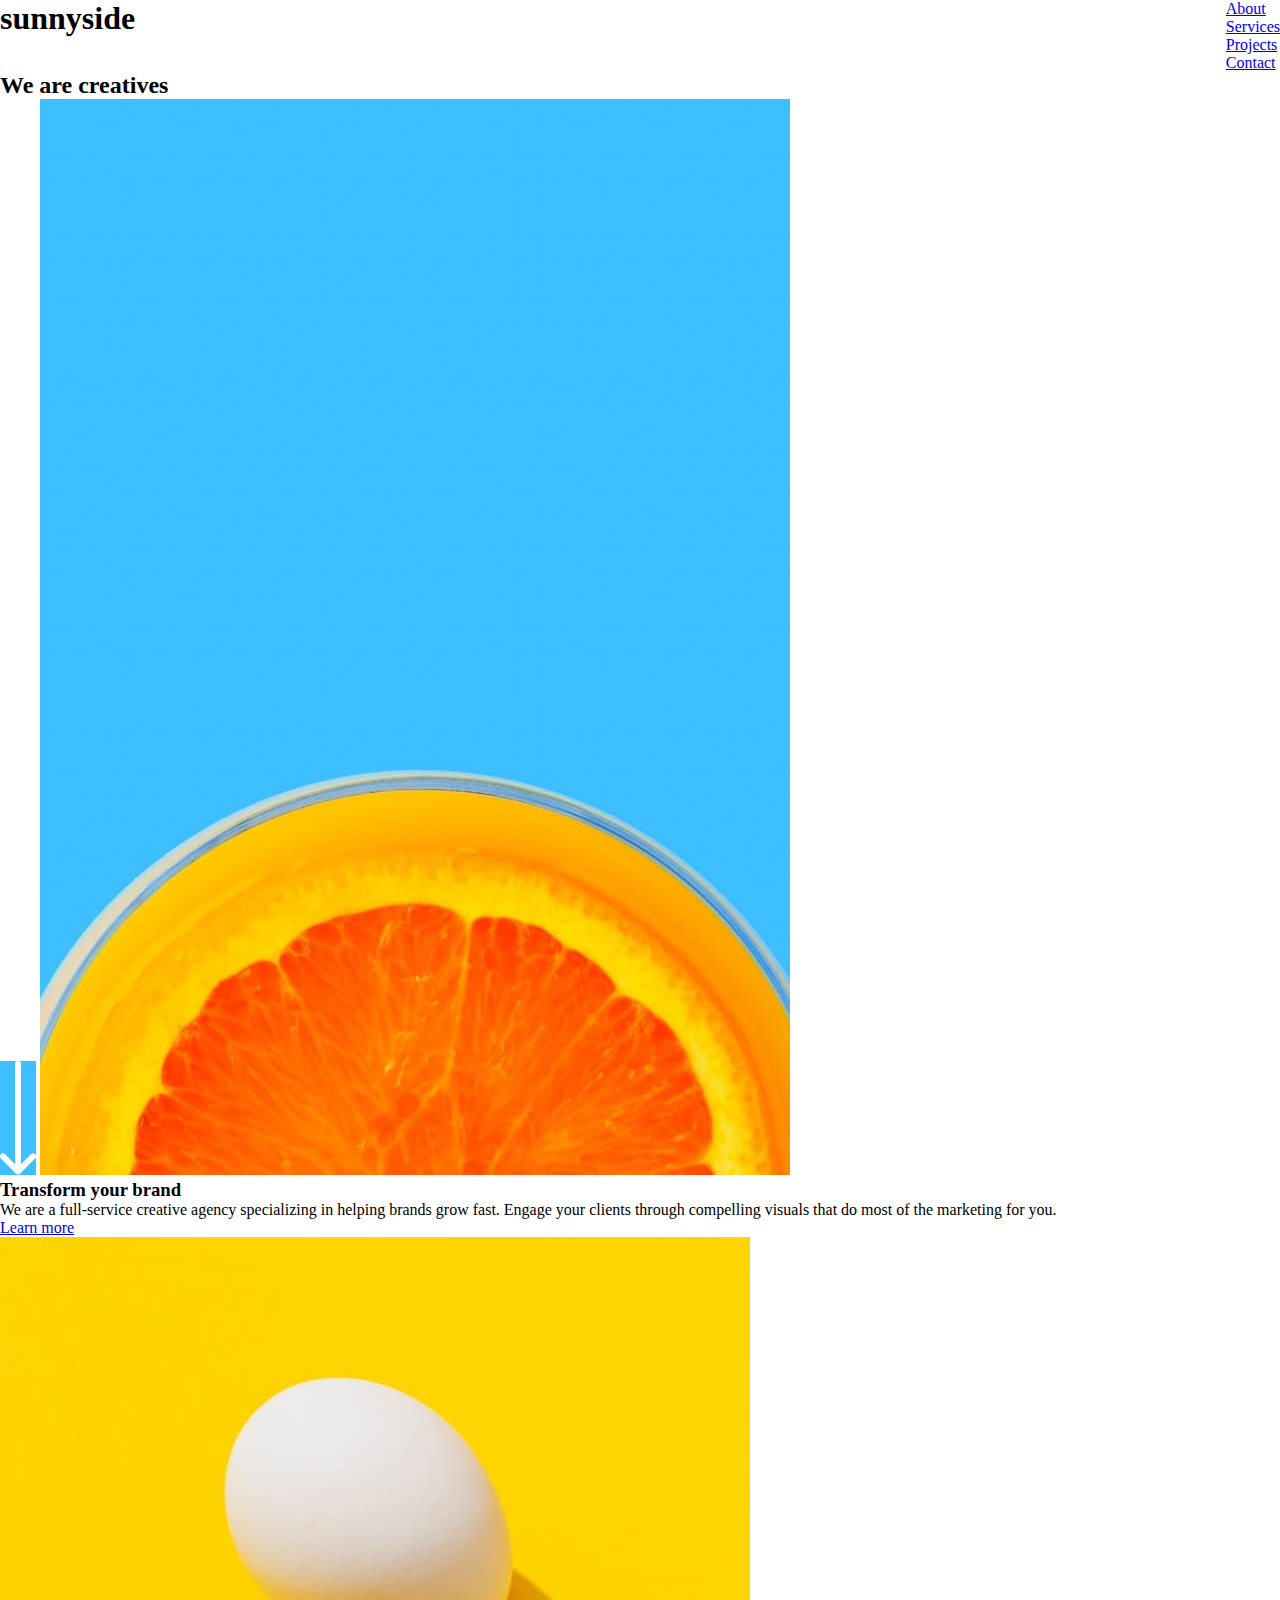
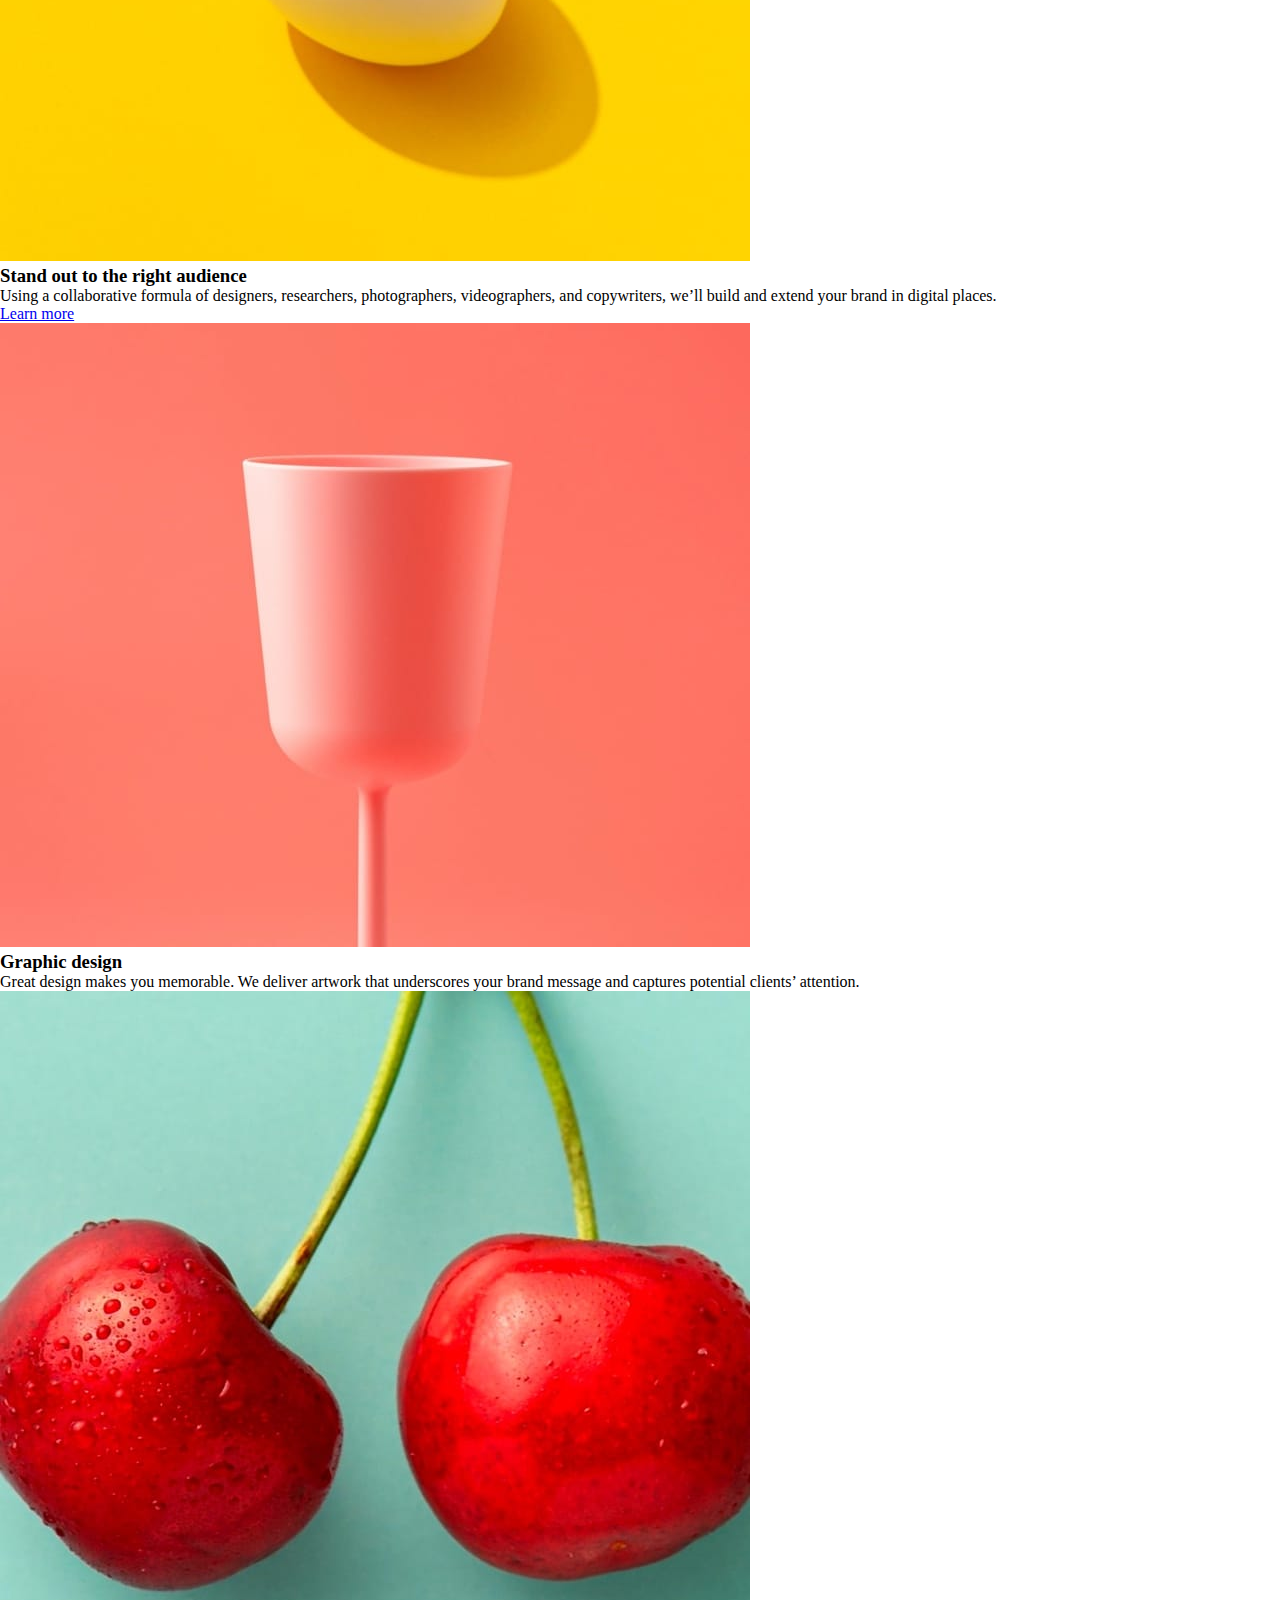
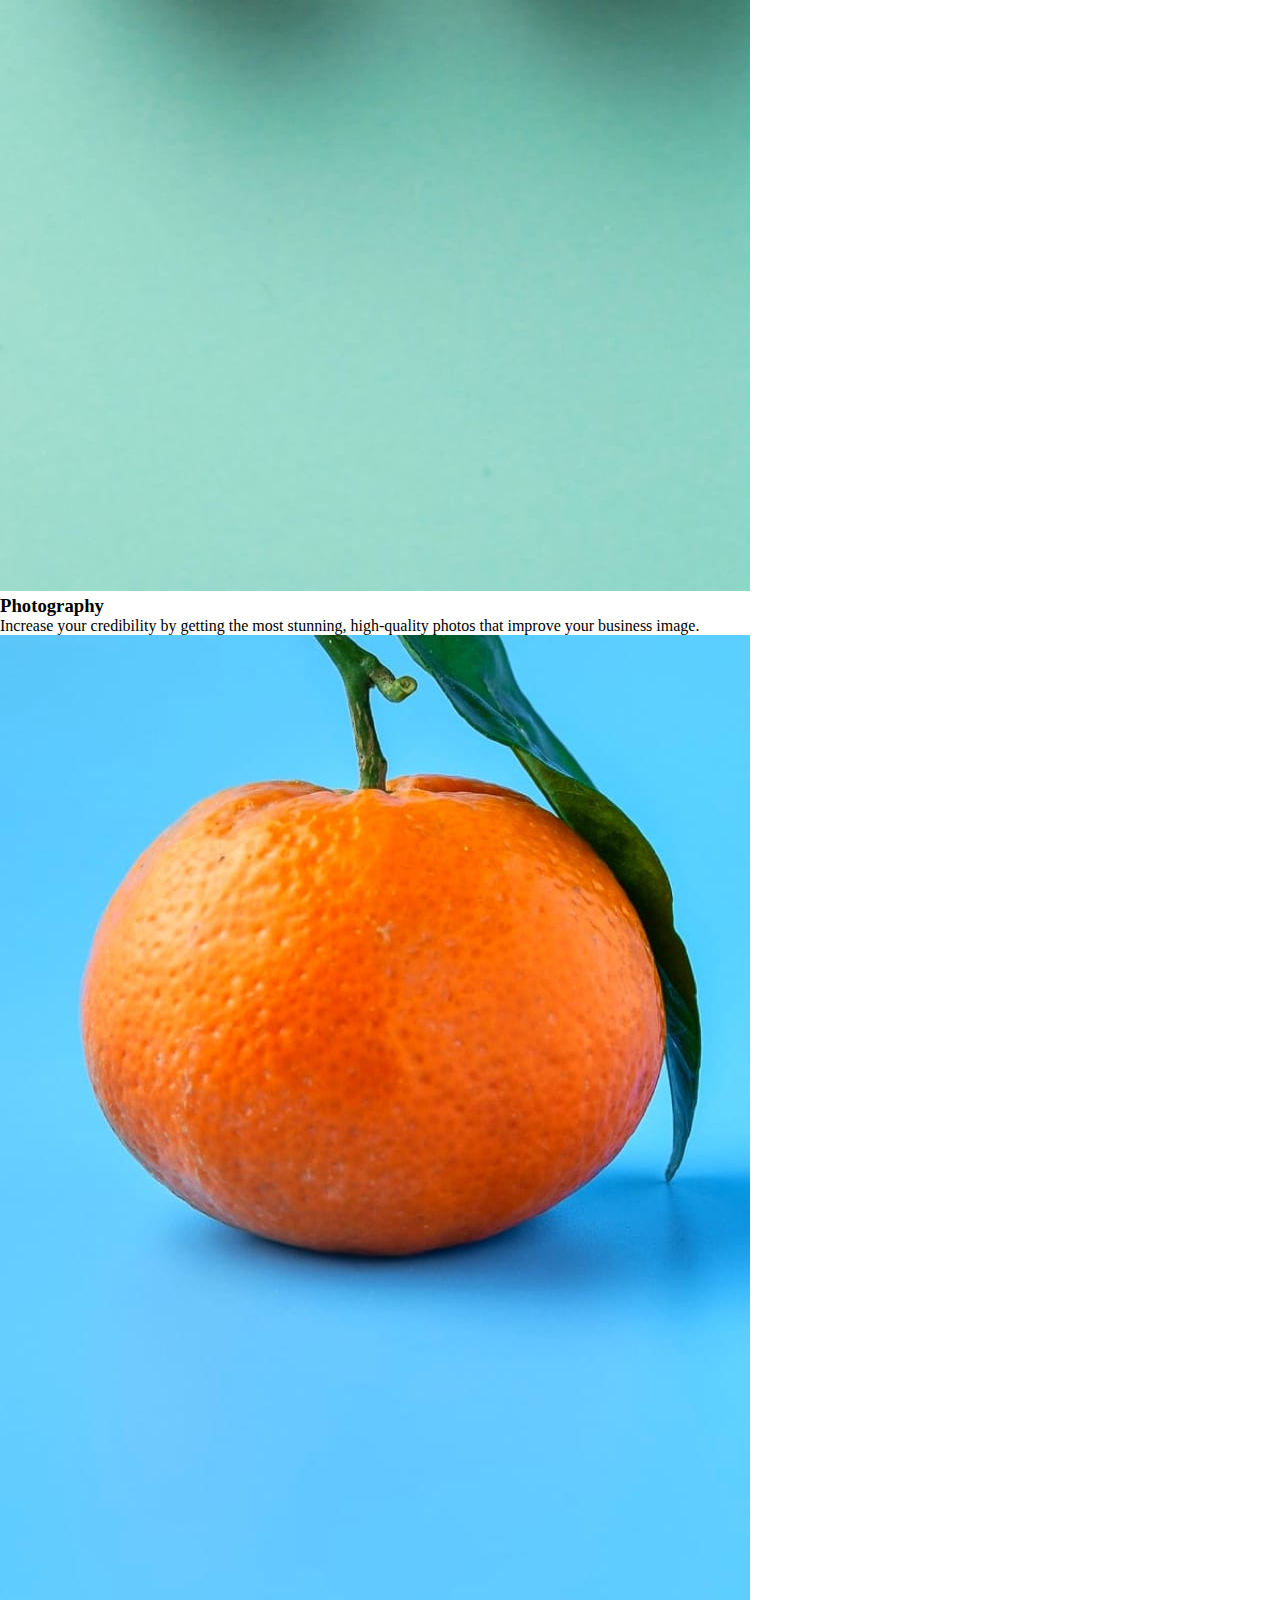
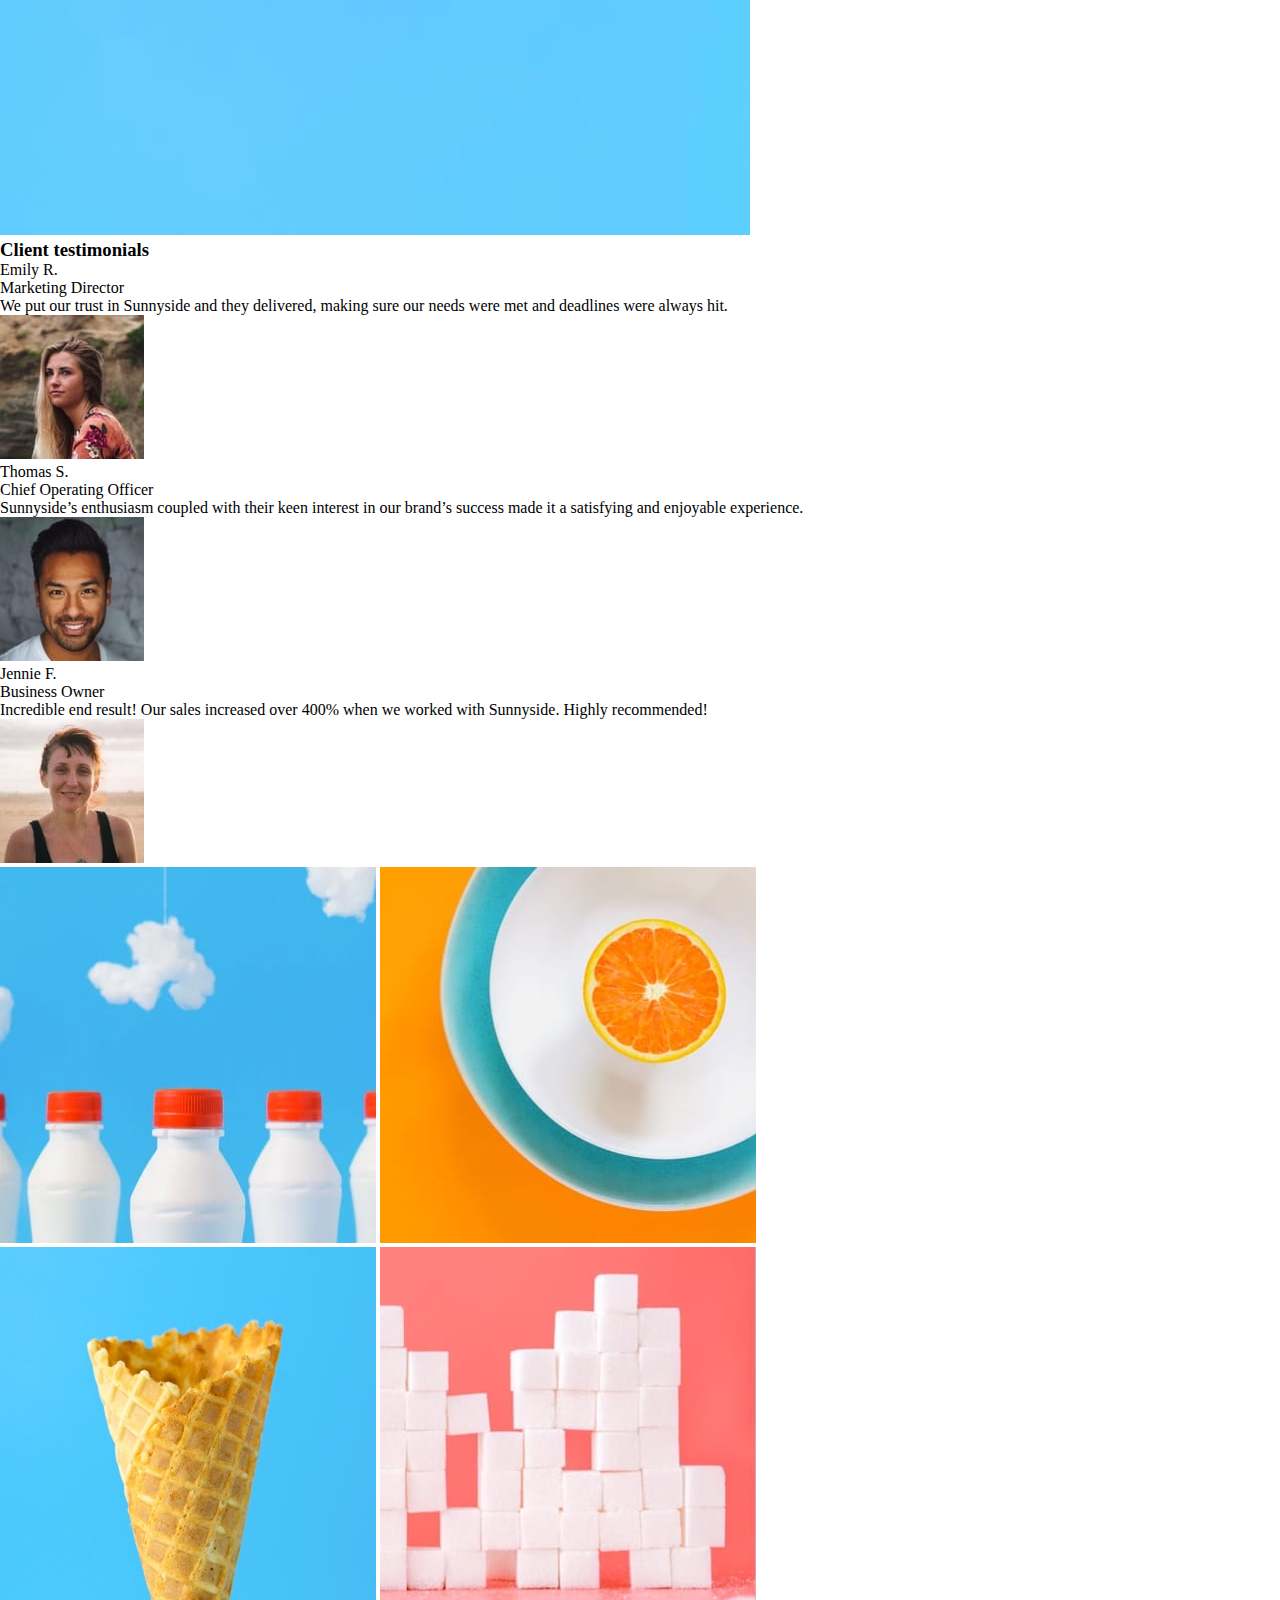
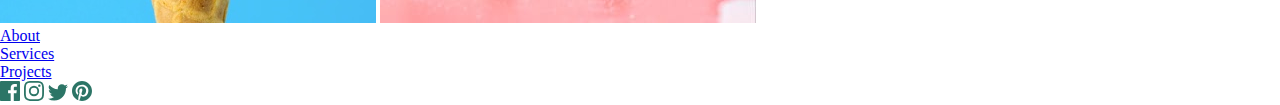
==== user_story_10/index.html @ 79f117a3 "html complete" ====
<!DOCTYPE html>
<html>
    <head>
        <title>user_story_10</title>
        <meta charset="utf-8">
        <meta name='viewport' content="width-device-width initial scale=1">
        <link rel='stylesheet' href='css/style.css'>
    </head>

    <body>
        <header>
            <nav>
                <h1 class='company-name'>sunnyside</h1>
                <div class='nav-bar'>
                    <ul class='nav-bar-list'>
                        <li><a href='#' class='nav-bar-link'>About</a></li>
                        <li><a href='#' class='nav-bar-link'>Services</a></li>
                        <li><a href='#' class='nav-bar-link'>Projects</a></li>
                        <li><a href='#' class='nav-bar-link'>Contact</a></li>
                    </ul>
                </div>
            </nav>
        </header> 
        <main>
            <div class='tag-line-tile'>
                <h2 class='tag-line'>We are creatives</h2>
                <img class='tag-line-arrow' alt='arrow pointing downwards' src='images/icon-arrow-down.svg'>
                <img class='tag-line-image' alt='slice of orange' src='images/mobile/image-header.jpg'>
            </div>

            <div class='usp-block-1'>
                <div class='usp-block-1-description-tile'>
                    <h3 class='usp-tile-heading'>Transform your brand</h3>
                    <p class='usp-tile-explanation'>We are a full-service creative agency specializing in helping brands grow fast. Engage your clients through compelling visuals that do most of the marketing for you.</p>
                    <a href='#' class='usp-tile-button'>Learn more</a>
                </div>
                <div class='usp-block-1-image-tile'>
                    <img class='usp-tile-image' alt='hard boiled egg with a yellow background' src='images/mobile/image-transform.jpg'>
                </div>
            </div>

            <div class='usp-block-2'>
                <div class='usp-block-2-description-tile'>
                    <h3 class='usp-tile-heading'>Stand out to the right audience</h3>
                    <p class='usp-tile-explanation'>Using a collaborative formula of designers, researchers, photographers, videographers, and copywriters, we’ll build and extend your brand in digital places.</p>
                    <a href='#' class='usp-tile-button'>Learn more</a>
                </div>
                <div class='usp-block-2-image-tile'>
                    <img class='usp-tile-image' alt='A pink lamp against a pink background' src='images/mobile/image-stand-out.jpg'>
                </div>
            </div>

            <div class='usp-block-3'>
                <div class='usp-block-3-tile-design'>
                    <h3 class='usp-block-3-heading'>Graphic design</h3>
                    <p class='usp-block-3-description'>Great design makes you memorable. We deliver artwork that underscores your brand message and captures potential clients’ attention.</p>
                    <img class='usp-block-3-image' alt='orange with leaves' src='images/mobile/image-graphic-design.jpg'>
                </div>    

                <div class='usp-block-3-tile-photo'>
                    <h3 class='usp-block-3-heading'>Photography</h3>
                    <p class='usp-block-3-description'>Increase your credibility by getting the most stunning, high-quality photos that improve your business image.</p>
                    <img class='usp-block-3-image' alt='berries with twigs' src='images/mobile/image-photography.jpg'>
                </div>    
   
            </div>

            <div class='testimony-tile'>
                <h3 class='testimony-tile-heading'>Client testimonials</h3>
                <div class='testimony-container'>
                    <p class='testimony-name'>Emily R.<p>
                    <p class='testimony-post'>Marketing Director<p>
                    <p class='testimony-quote'>We put our trust in Sunnyside and they delivered, making sure our needs were met and deadlines were always hit.</p>
                    <img class='testimony-image' alt='client face' src='images/image-emily.jpg'>
                </div>

                <div class='testimony-container'>
                    <p class='testimony-name'>Thomas S.<p>
                    <p class='testimony-post'>Chief Operating Officer<p>
                    <p class='testimony-quote'>Sunnyside’s enthusiasm coupled with their keen interest in our brand’s success made it a satisfying and enjoyable experience.</p>
                    <img class='testimony-image' alt='client face' src='images/image-thomas.jpg'>
                </div>

                
                <div class='testimony-container'>
                    <p class='testimony-name'>Jennie F.<p>
                    <p class='testimony-post'>Business Owner<p>
                    <p class='testimony-quote'>Incredible end result! Our sales increased over 400% when we worked with Sunnyside. Highly recommended!</p>
                    <img class='testimony-image' alt='client face' src='images/image-jennie.jpg'>
                </div>

            </div>

            <div class='image-tile-container'>
                <div class='image-tile-1'>
                    <img alt='milk bottles with clouds in the background' class='image-tile-picture' src='images/mobile/image-gallery-milkbottles.jpg'>
                    <img alt='orange' class='image-tile-picture' src='images/mobile/image-gallery-orange.jpg'>
                </div>
                
                <div class='image-tile-2'>
                    <img alt='ice cream cone' class='image-tile-picture' src='images/mobile/image-gallery-cone.jpg'>
                    <img alt='sugar cubes' class='image-tile-picture' src='images/mobile/image-gallery-sugar-cubes.jpg'>
        
                </div>

            </div>

        </main>   
        <footer>
            <h2 class='footer-logo'></h2>
            <div class='footer-links-container'>
                <ul>
                    <li><a href='#' class='footer-links'>About</a></li>
                    <li><a href='#' class='footer-links'> Services</a></li>
                    <li><a href='#' class='footer-links'>Projects</a></li>
                </ul>
            </div>

            <div class='social-media'>
                <img alt='facebook-icon' class='social-media-icon' src='images/icon-facebook.svg'>
                <img alt='insta-icon' class='social-media-icon' src='images/icon-instagram.svg'>
                <img alt='twitter-icon' class='social-media-icon' src='images/icon-twitter.svg'>
                <img alt='pinterest-icon' class='social-media-icon' src='images/icon-pinterest.svg'>
                
            </div>

        </footer>    
    </body>
</html>
---- user_story_10/css/style.css ----
:root{
    --blue-header:#3EBFFF;

}


*{
    box-sizing: border-box;
    margin:0;
    padding:0;
}

body{
    width:100%;
    margin:0;
    padding:0;
}

.tag-line-arrow{
    background-color: var(--blue-header) ;
}

nav {
    display: flex;
    justify-content: space-between;
}

.nav-bar-list{
    list-style: none;
}

.nav-bar-list{
    text-decoration: none;    
}
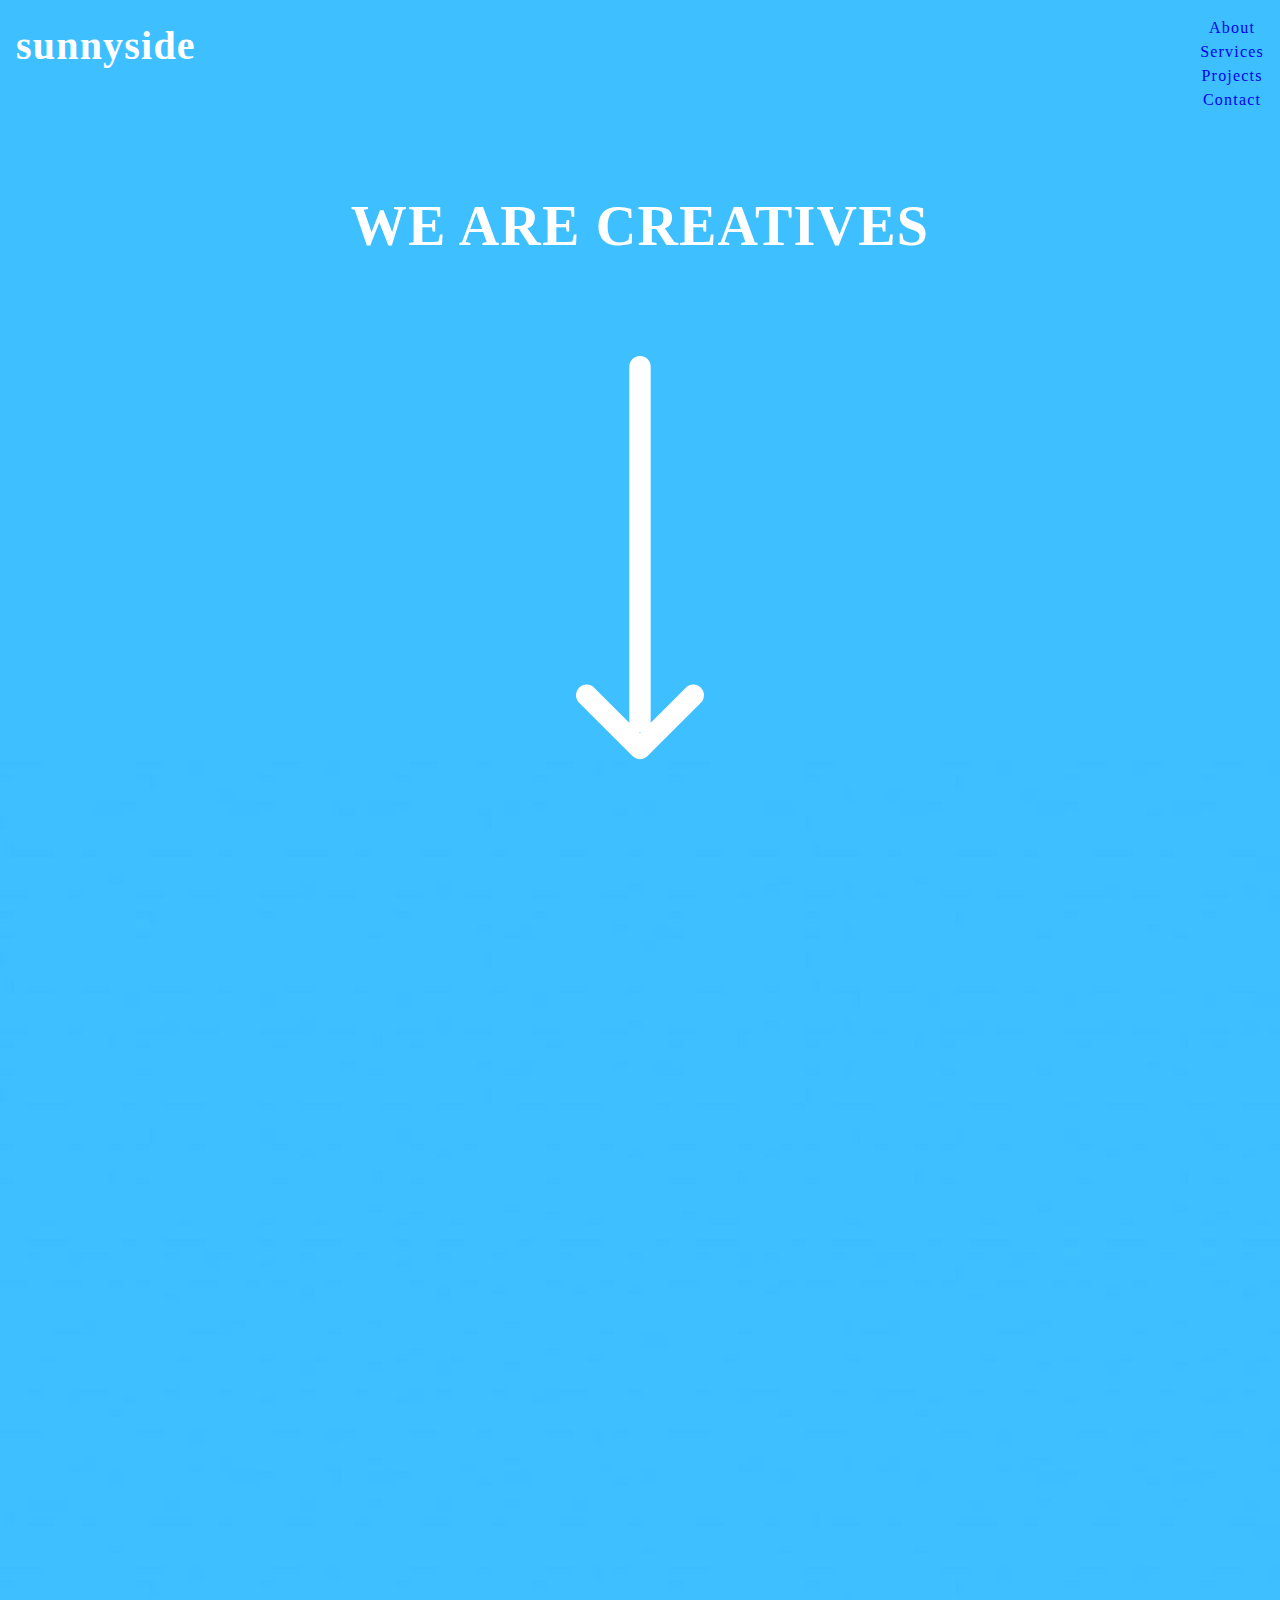
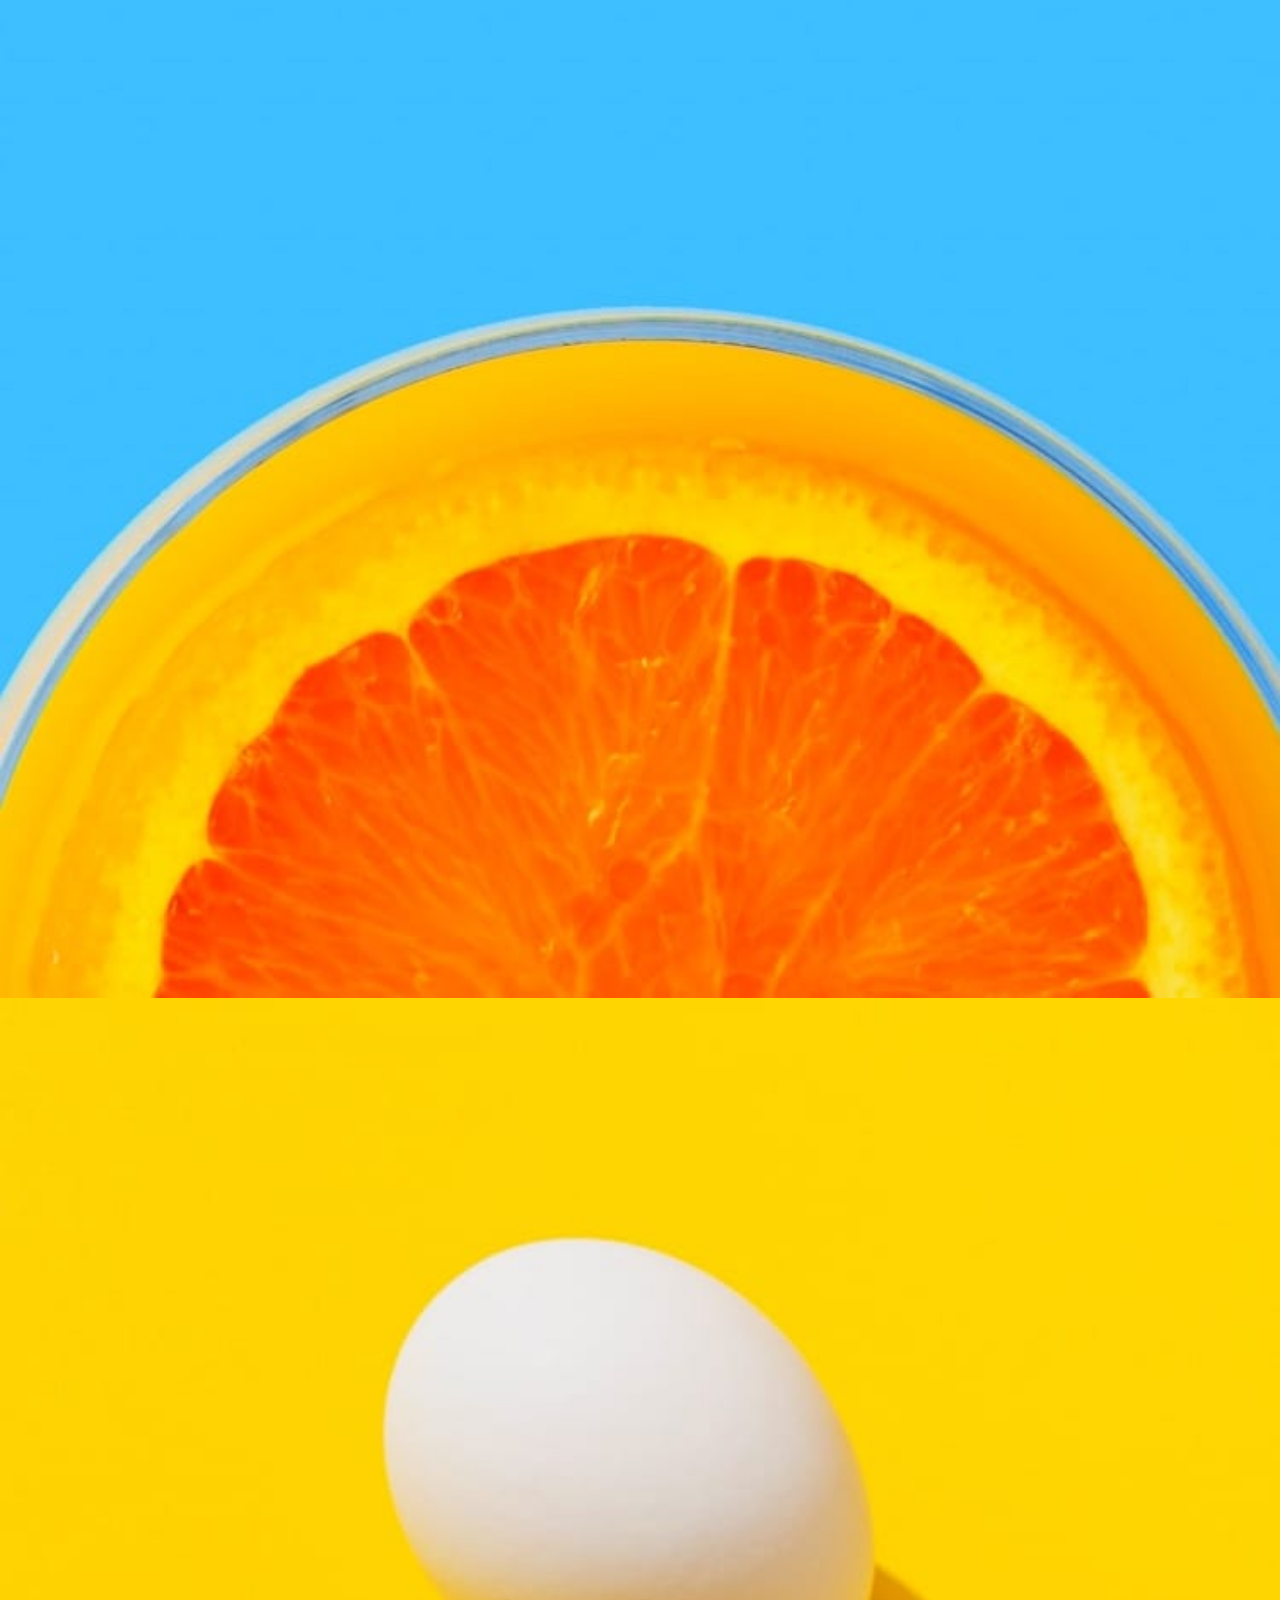
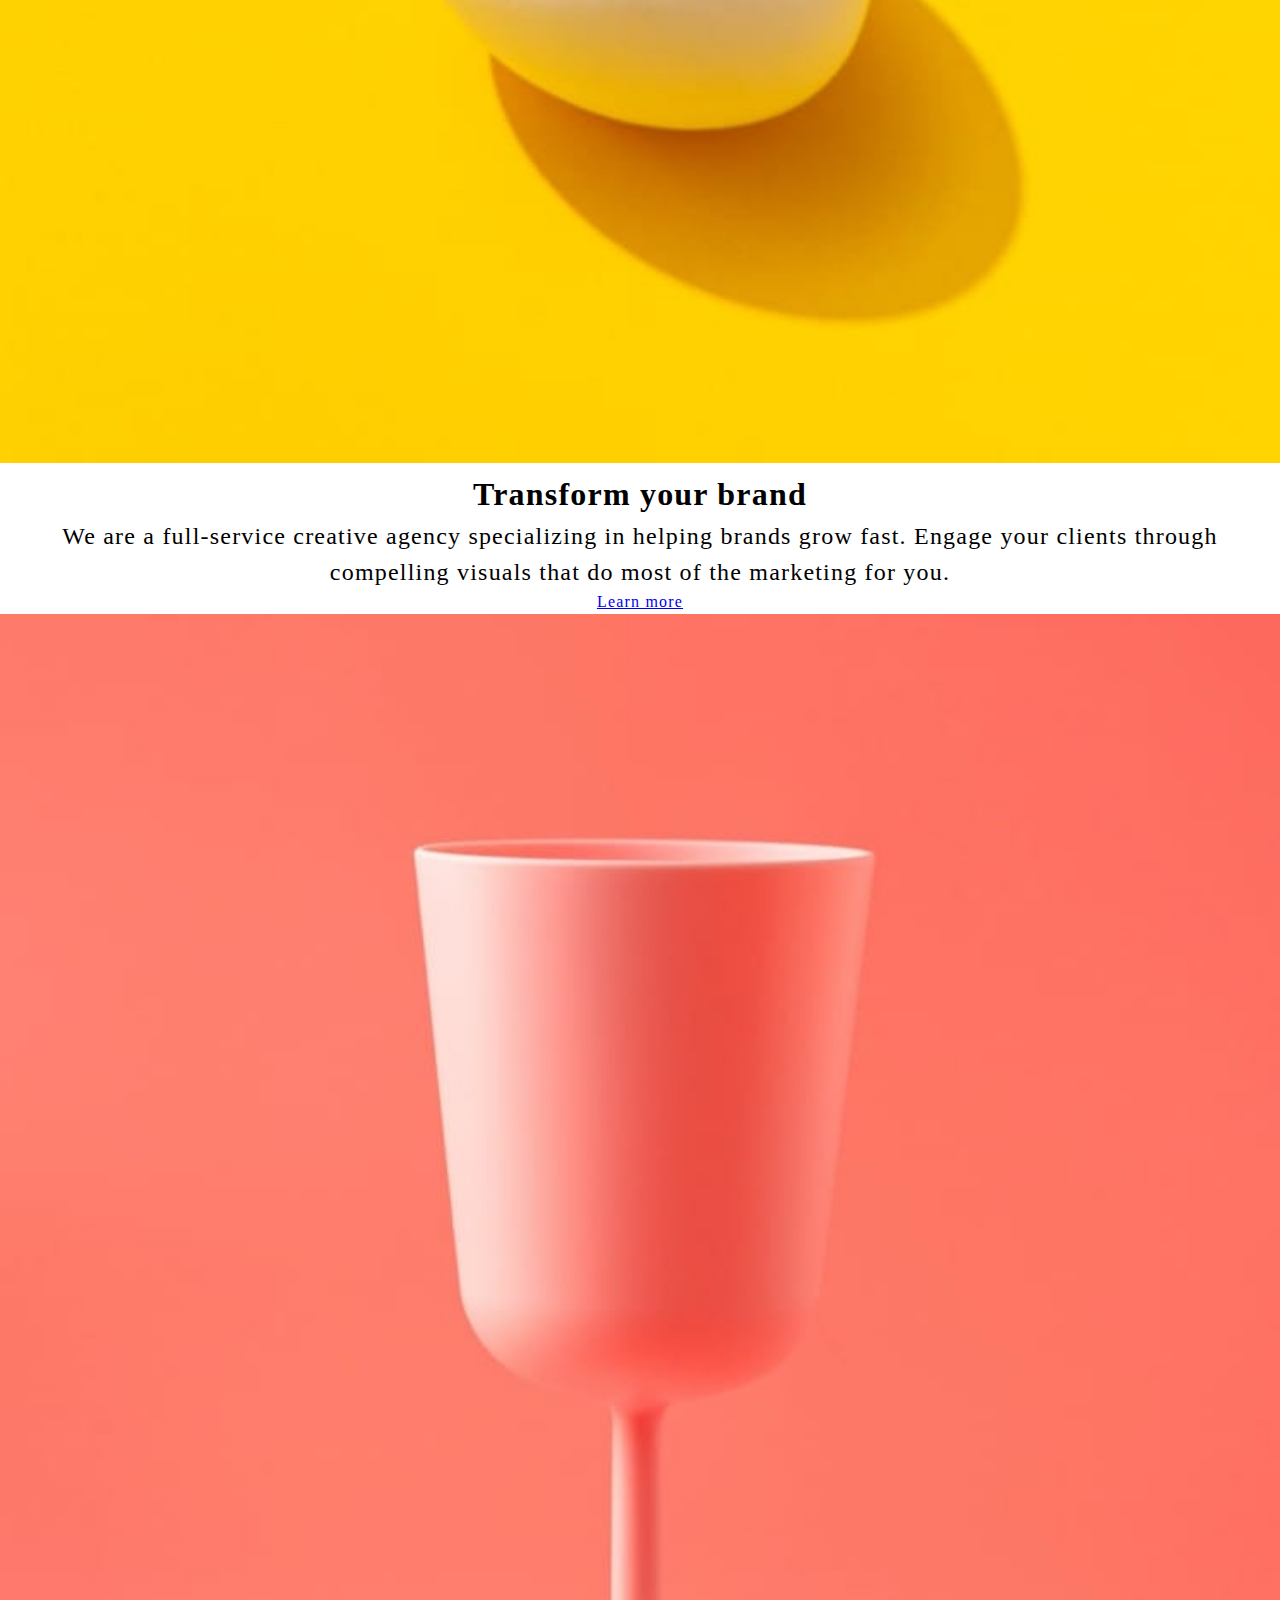
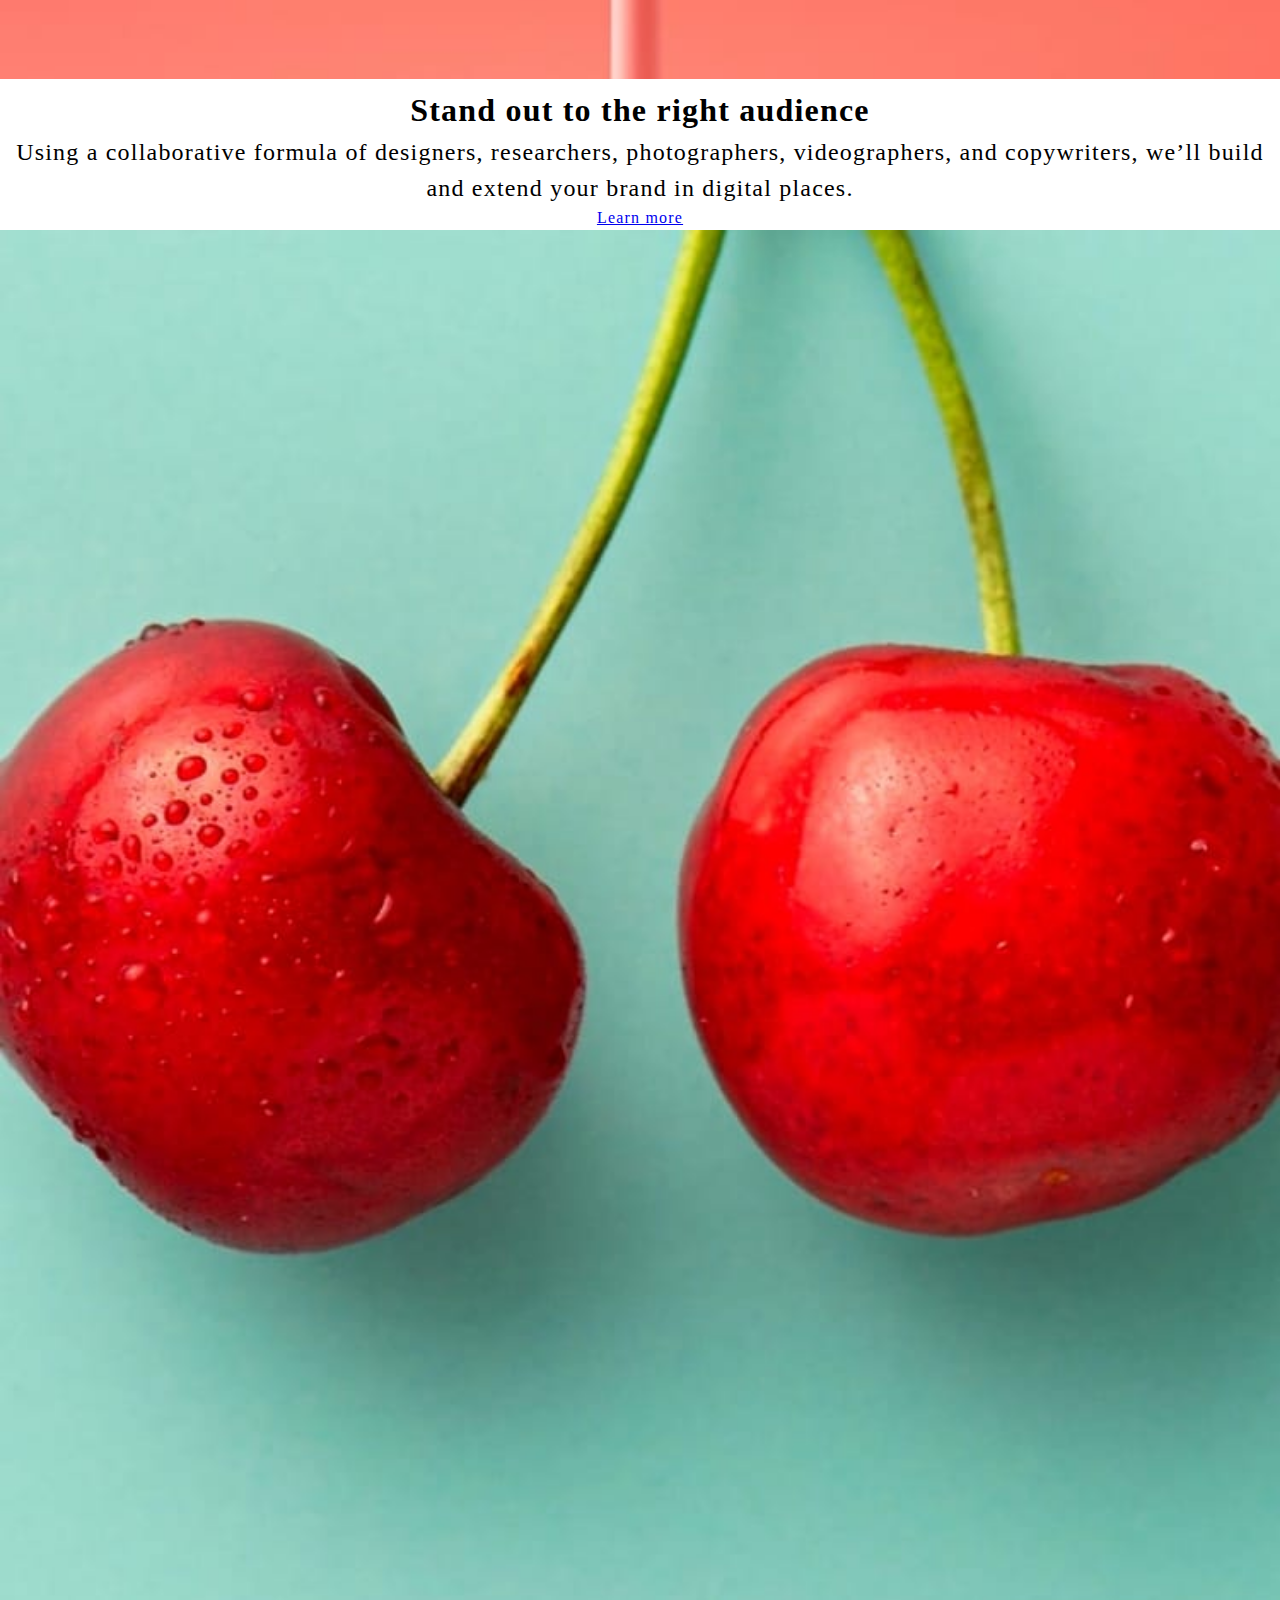
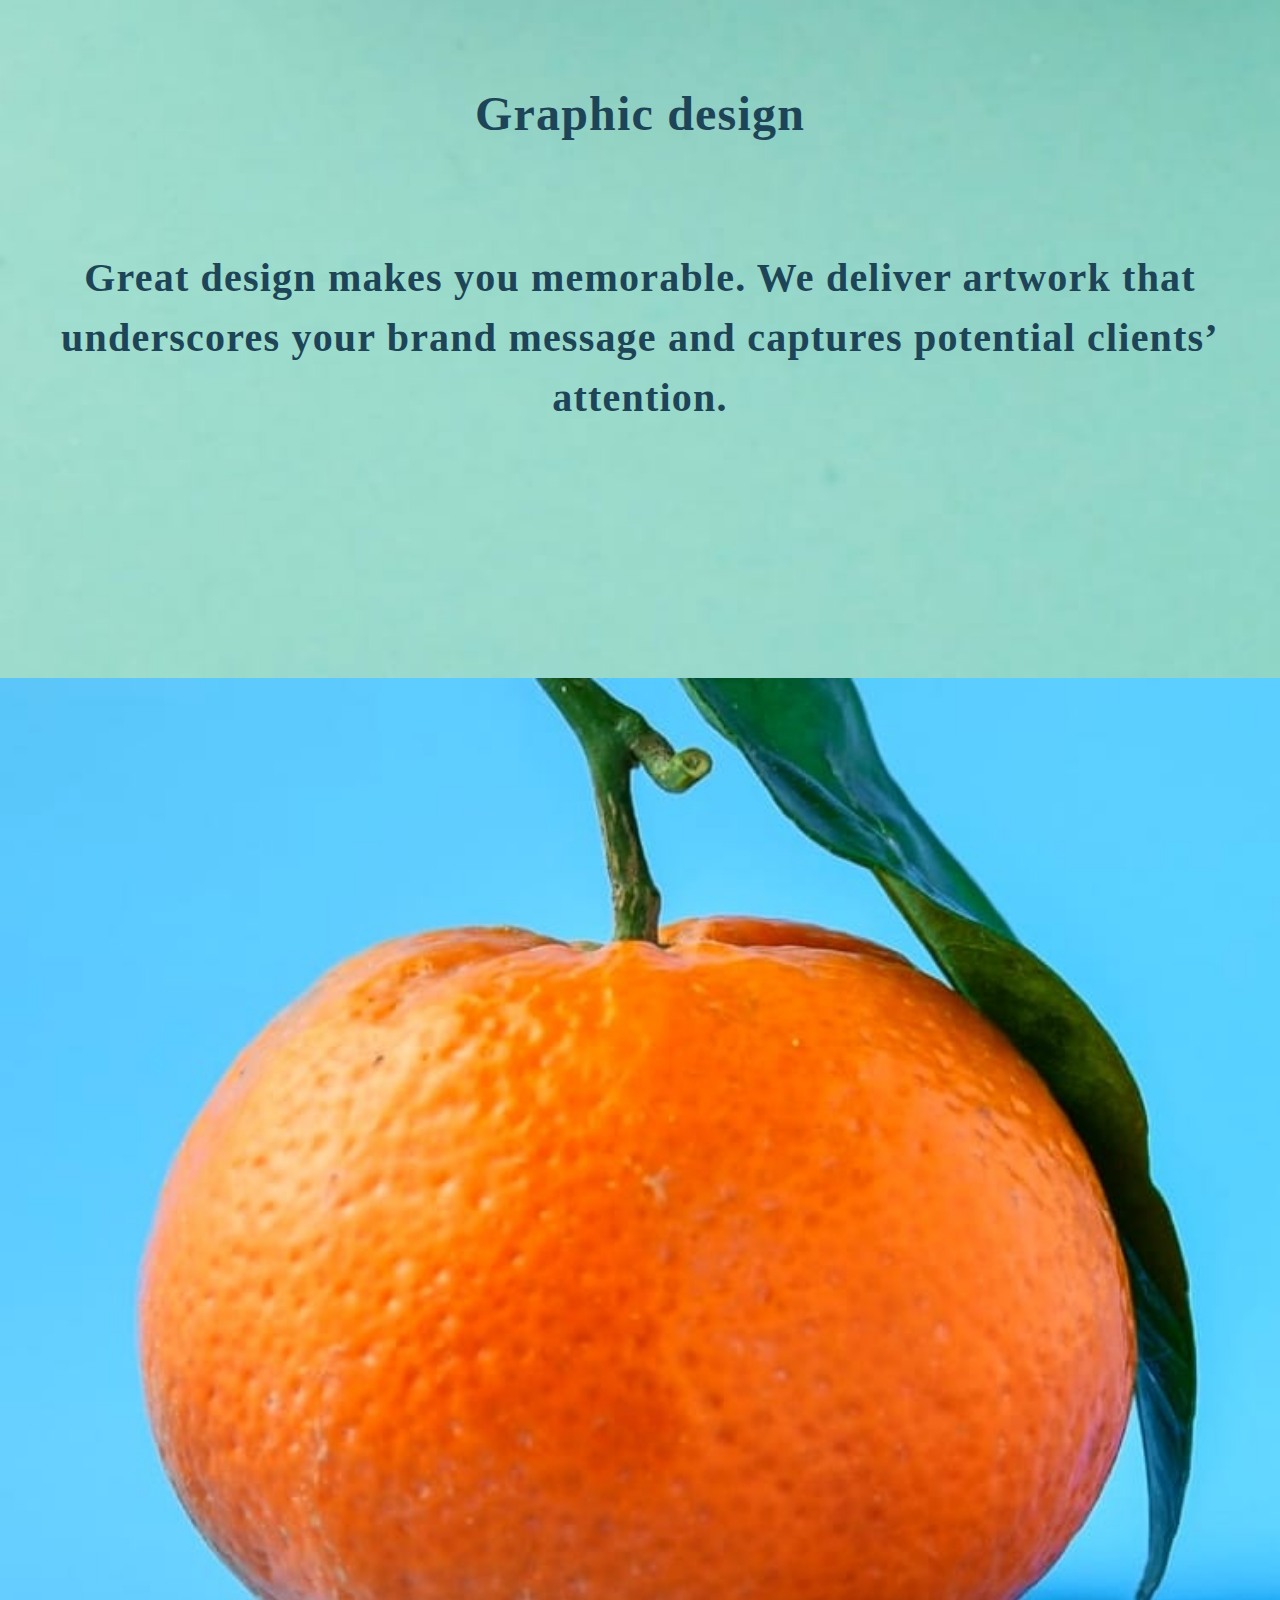
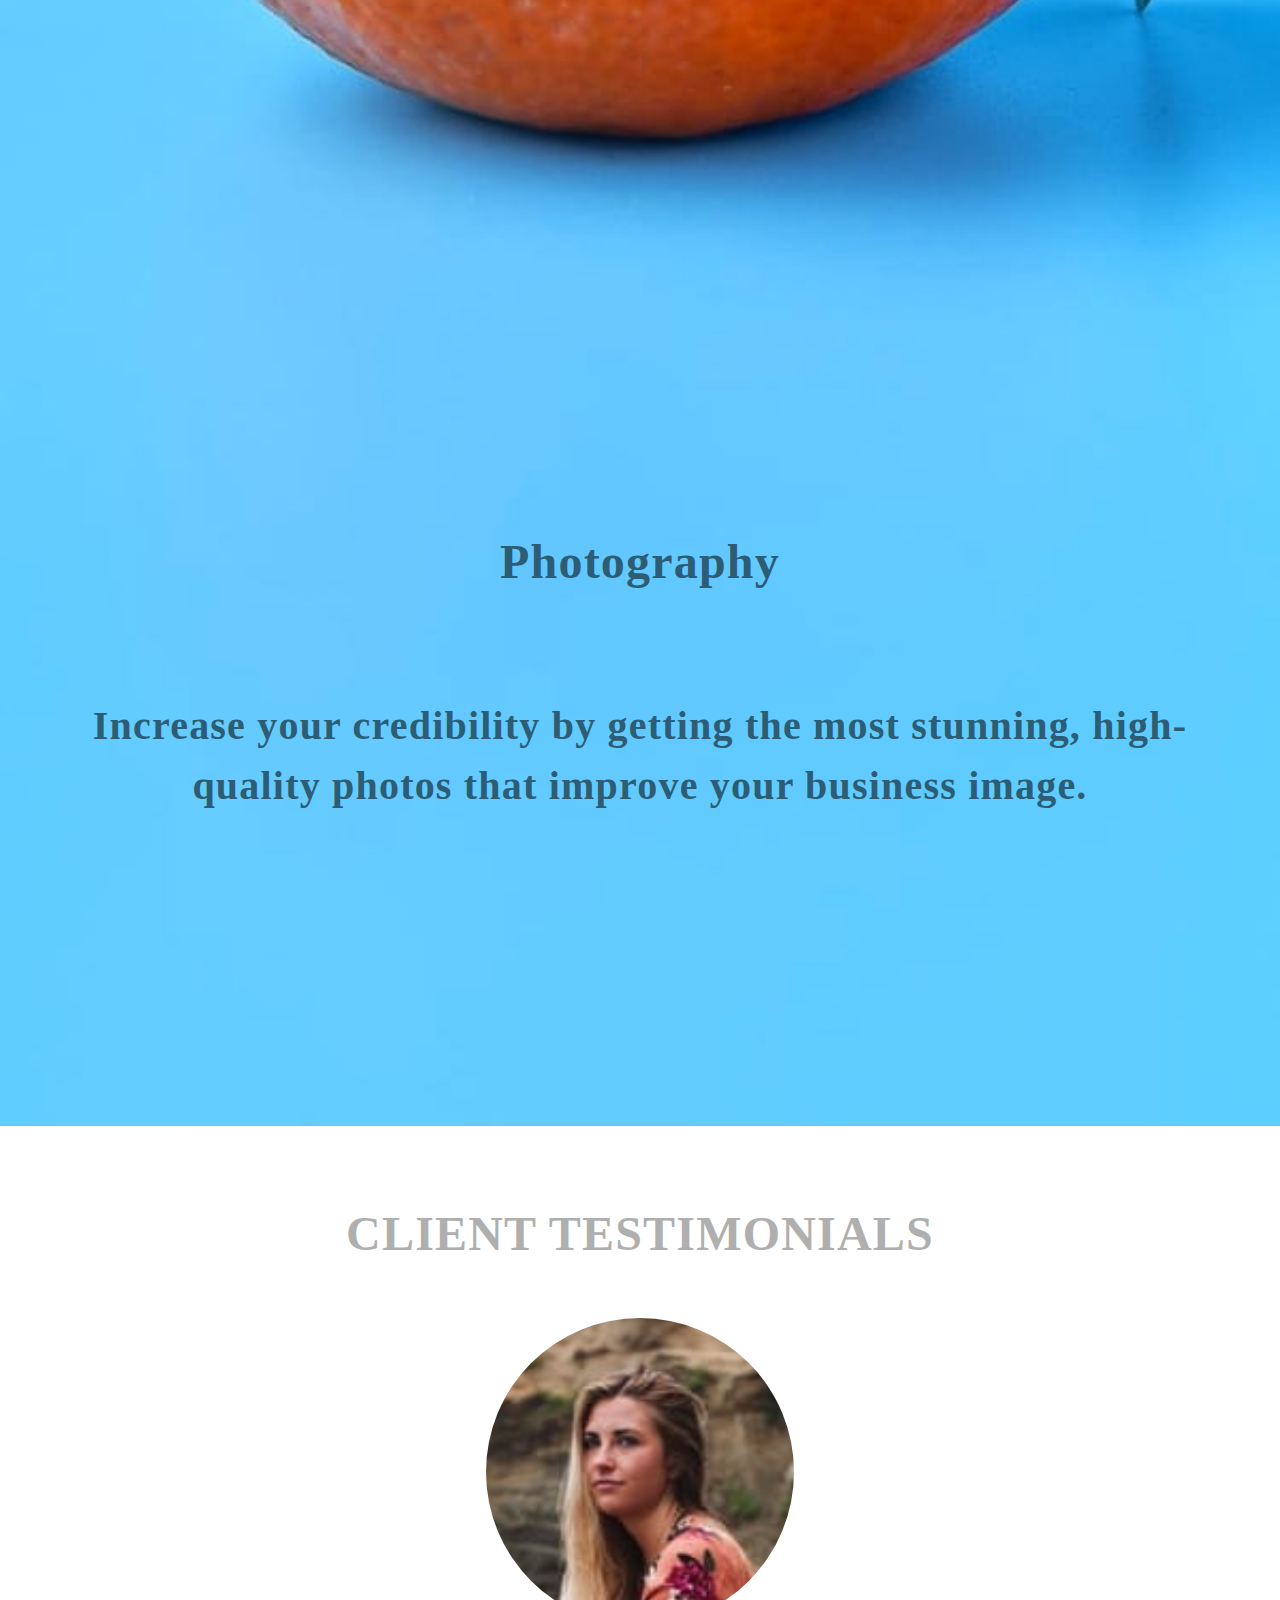
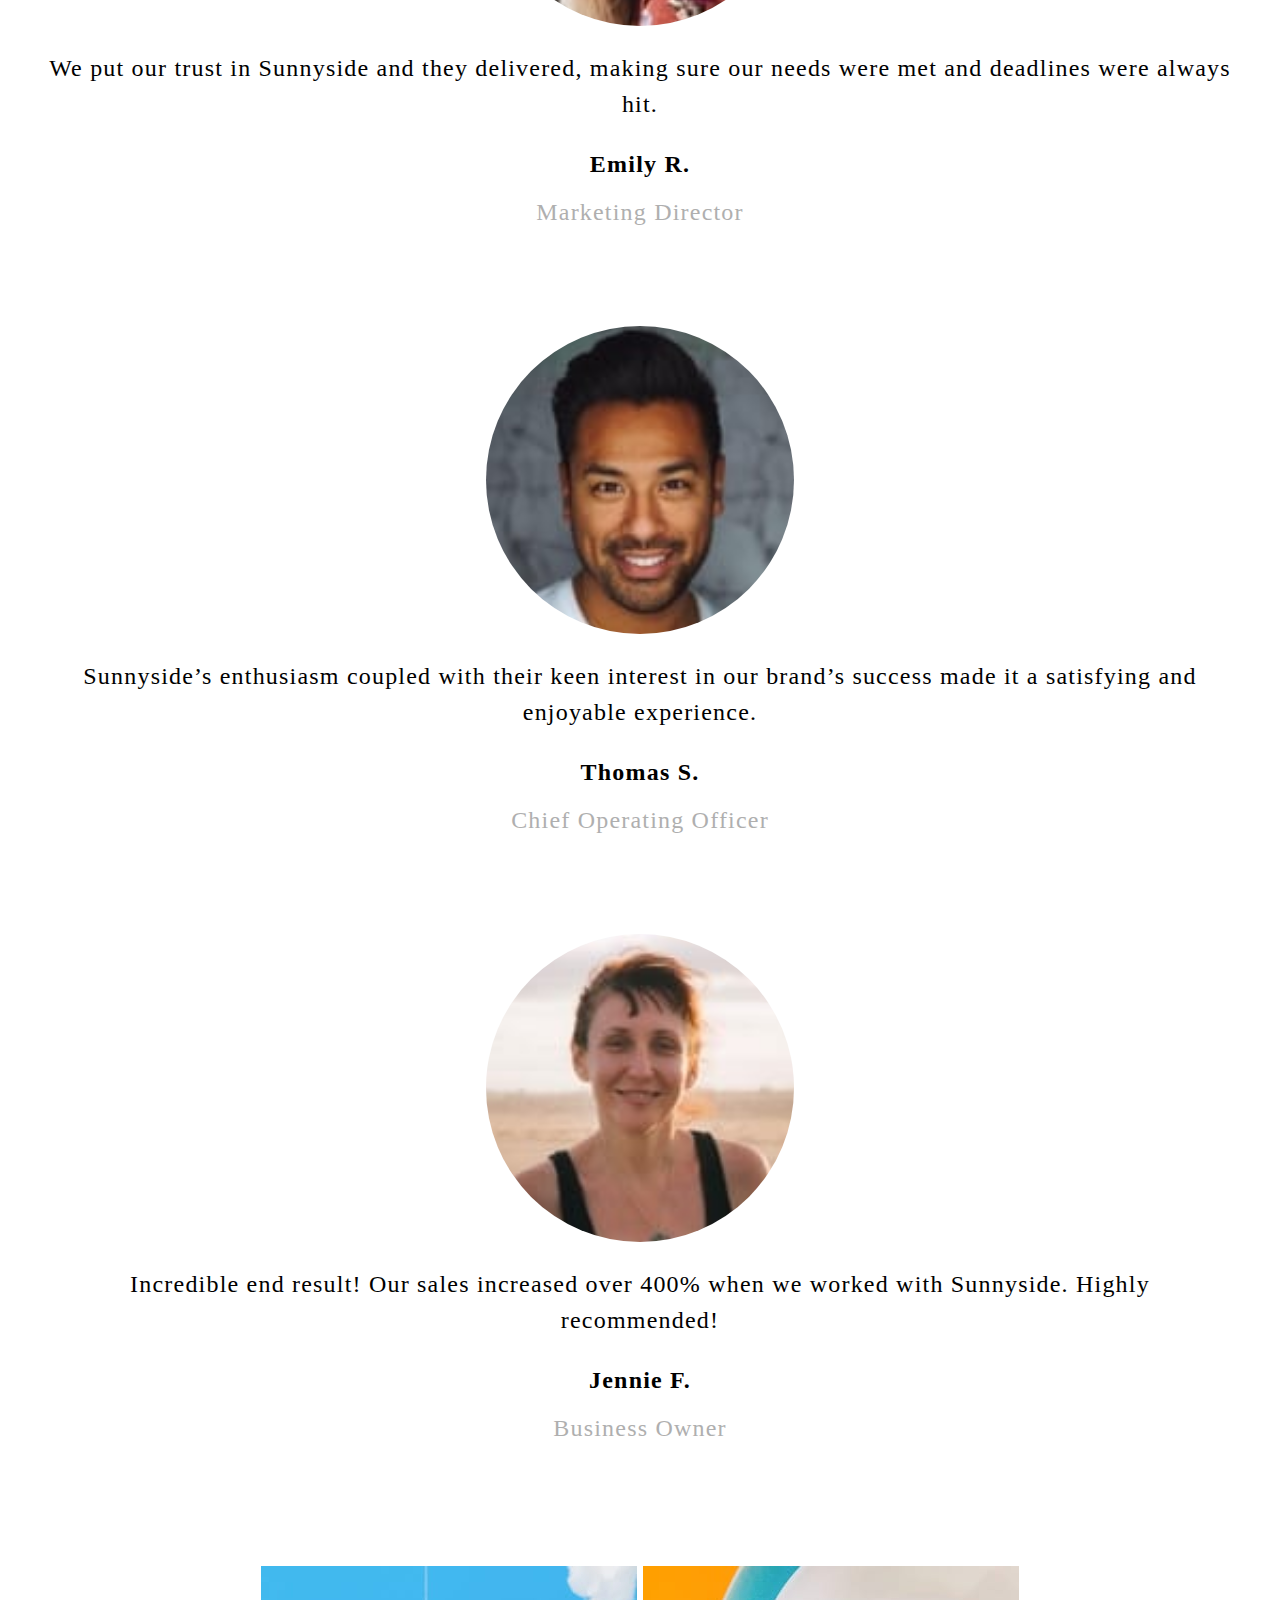
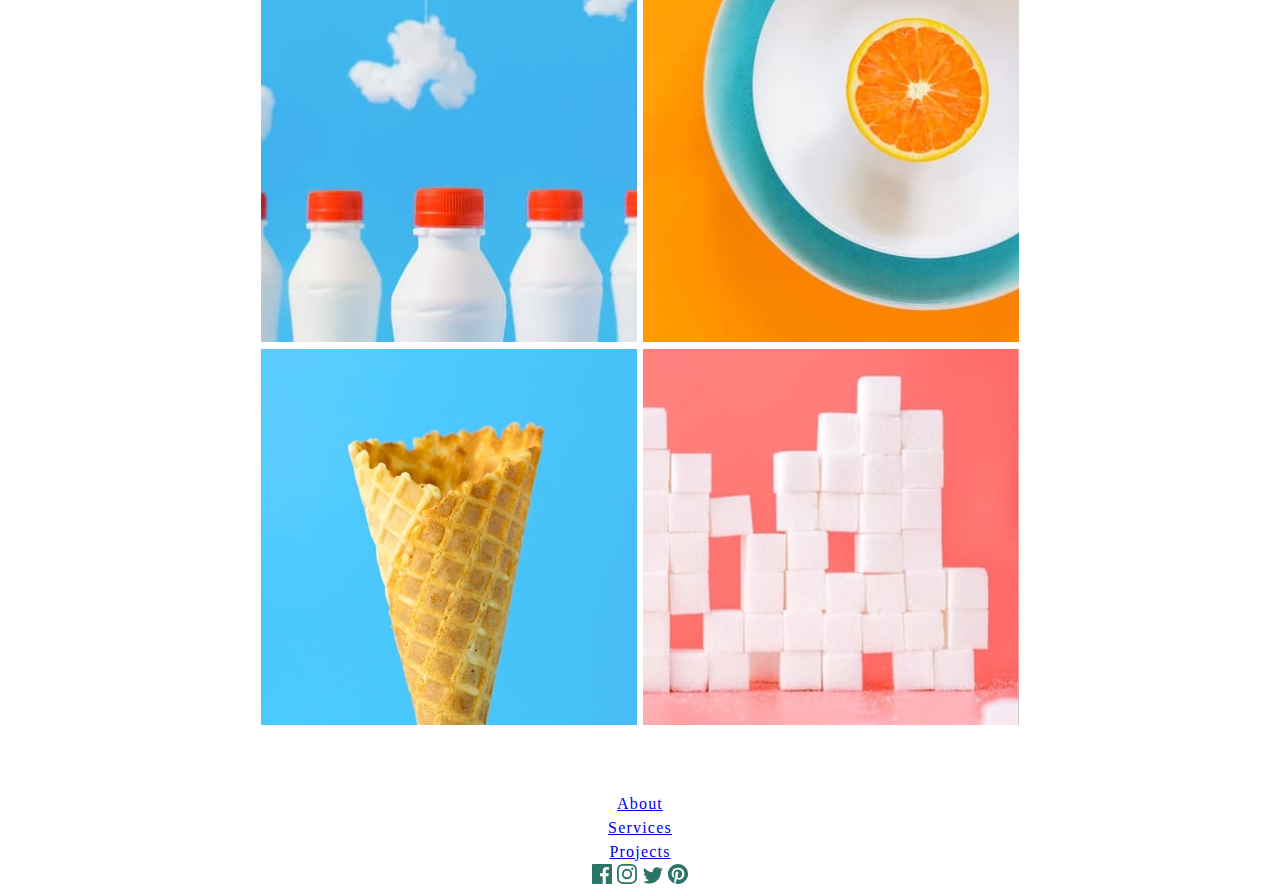
==== commit 4e408880: "text overlap images" ====
--- a/user_story_10/index.html
+++ b/user_story_10/index.html
@@ -25,9 +25,12 @@
             <div class='tag-line-tile'>
                 <h2 class='tag-line'>We are creatives</h2>
                 <img class='tag-line-arrow' alt='arrow pointing downwards' src='images/icon-arrow-down.svg'>
-                <img class='tag-line-image' alt='slice of orange' src='images/mobile/image-header.jpg'>
+                <div class='img-class'><img class='tag-line-image' alt='slice of orange' src='images/mobile/image-header.jpg'></div>
+                
             </div>
-
+        
+        
+        
             <div class='usp-block-1'>
                 <div class='usp-block-1-description-tile'>
                     <h3 class='usp-tile-heading'>Transform your brand</h3>
@@ -52,14 +55,19 @@
 
             <div class='usp-block-3'>
                 <div class='usp-block-3-tile-design'>
-                    <h3 class='usp-block-3-heading'>Graphic design</h3>
-                    <p class='usp-block-3-description'>Great design makes you memorable. We deliver artwork that underscores your brand message and captures potential clients’ attention.</p>
+                    <div class='usp-block-3-description usp-block-green'>
+                        <h3 class='usp-block-3-heading'>Graphic design</h3>
+                        <p class='usp-block-3-text'>Great design makes you memorable. We deliver artwork that underscores your brand message and captures potential clients’ attention.</p>
+                    </div>    
                     <img class='usp-block-3-image' alt='orange with leaves' src='images/mobile/image-graphic-design.jpg'>
+                    
                 </div>    
 
-                <div class='usp-block-3-tile-photo'>
-                    <h3 class='usp-block-3-heading'>Photography</h3>
-                    <p class='usp-block-3-description'>Increase your credibility by getting the most stunning, high-quality photos that improve your business image.</p>
+                <div class='usp-block-3-tile-photo usp-block-blue'>
+                    <div class='usp-block-3-description'>
+                        <h3 class='usp-block-3-heading'>Photography</h3>
+                        <p class='usp-block-3-text'>Increase your credibility by getting the most stunning, high-quality photos that improve your business image.</p>
+                    </div>
                     <img class='usp-block-3-image' alt='berries with twigs' src='images/mobile/image-photography.jpg'>
                 </div>    
    
@@ -107,7 +115,7 @@
 
         </main>   
         <footer>
-            <h2 class='footer-logo'></h2>
+            <h1 class='footer-logo'>sunnyside</h1>
             <div class='footer-links-container'>
                 <ul>
                     <li><a href='#' class='footer-links'>About</a></li>
--- a/user_story_10/css/style.css
+++ b/user_story_10/css/style.css
@@ -10,25 +10,199 @@
     padding:0;
 }
 
+
+
+main{
+    width:100%;
+
+}
+
 body{
     width:100%;
     margin:0;
     padding:0;
-}
-
-.tag-line-arrow{
+    text-align: center;
+    font-size:1rem;
+    line-height: 1.5;
+    letter-spacing: 1.2px;
+}
+
+
+/*typography*/
+
+h1{
+    font-size:2.5rem;
+    color:white;
+}
+
+h2{
+    font-size:3.5rem;
+    text-transform: uppercase;
+    color:white;
+}
+
+h3{
+    font-size: 2.0rem;
+}
+
+.usp-tile-explanation,.usp-block-3-description{
+    font-size: 1.5rem;
+}
+
+.testimony-tile{
+    font-size:1.5rem;
+}
+
+/*images*/
+.tag-line-image,.usp-tile-image,.usp-block-3-image{
+    max-width: 100%;
+    width:100%;
+}
+
+
+/*nav-bar*/
+
+nav {
+    display: flex;
+    flex-direction: row;
+    justify-content: space-between;
     background-color: var(--blue-header) ;
-}
-
-nav {
-    display: flex;
-    justify-content: space-between;
+    padding:1em;
+    z-index:3;
 }
 
 .nav-bar-list{
     list-style: none;
 }
 
-.nav-bar-list{
-    text-decoration: none;    
+.nav-bar-link{
+    text-decoration: none;  
+}
+
+
+/*tag-line*/
+.tag-line-tile{
+    display: flex;
+    flex-direction: column;
+    flex-basis: 50%;
+    background-color: var(--blue-header) ;    
+}
+
+.tag-line{
+    width:75%;
+    margin:0 auto;
+    padding:1em;
+    z-index: 2;
+}
+
+.tag-line-arrow,.tag-line-image{
+    display: block;
+    margin:0 auto;  
+}
+
+.tag-line-image{
+    max-width:100%; 
+    width:100%;
+    height:auto;
+}
+
+
+.tag-line-arrow{
+    max-width:100%; 
+    width:10%;
+    z-index: 1;
+    margin-top:2em;
+}
+ 
+
+
+/* usp-block*/
+
+.usp-block-1,.usp-block-2,.usp-block-3{
+    display: flex;
+    flex-direction: column;
+}
+
+.usp-block-3-tile-design,.usp-block-3-tile-photo{
+    display: flex;
+    flex-direction: column;
+}
+
+.usp-block-1-image-tile,.usp-block-2-image-tile,.usp-block-3-image{
+order:-1;
+}
+
+.usp-block-3-description{
+margin-top:-25em;
+height:25em;
+}
+
+.usp-block-3-heading{
+    font-size:3rem;
+    font-weight: bolder;
+    margin-bottom:1em;
+}
+
+.usp-block-3-text{
+    font-size:2.5rem;
+    font-weight: bolder;
+    padding:1.25em;
+}
+
+.usp-block-green{
+    color:#1e4557
+}
+
+.usp-block-blue{
+    color:#2c5d74
+}
+
+
+/*testimonials*/
+
+.testimony-tile,.testimony-quote,.testimony-tile-heading{
+    padding:1em;
+}
+
+.testimony-post,.testimony-name{
+    order:2;
+}
+
+.testimony-tile-heading,.testimony-post{
+color:#AFAFAF;
+}
+
+.testimony-tile-heading{
+    font-size: 3rem;
+    text-transform: uppercase;
+    
+
+}
+
+.testimony-quote{
+    order:1;
+}
+
+
+
+.testimony-name{
+    font-weight:bolder ;
+}
+
+.testimony-post{
+    padding:0.5em;
+}
+
+.testimony-container{
+    display:flex;
+    flex-direction: column;
+    margin-bottom:3.5em;
+}
+
+.testimony-image{
+    border-radius:50%;
+    order:-1;
+    max-width: 100%;
+    width:25%;
+    margin:0 auto;
 }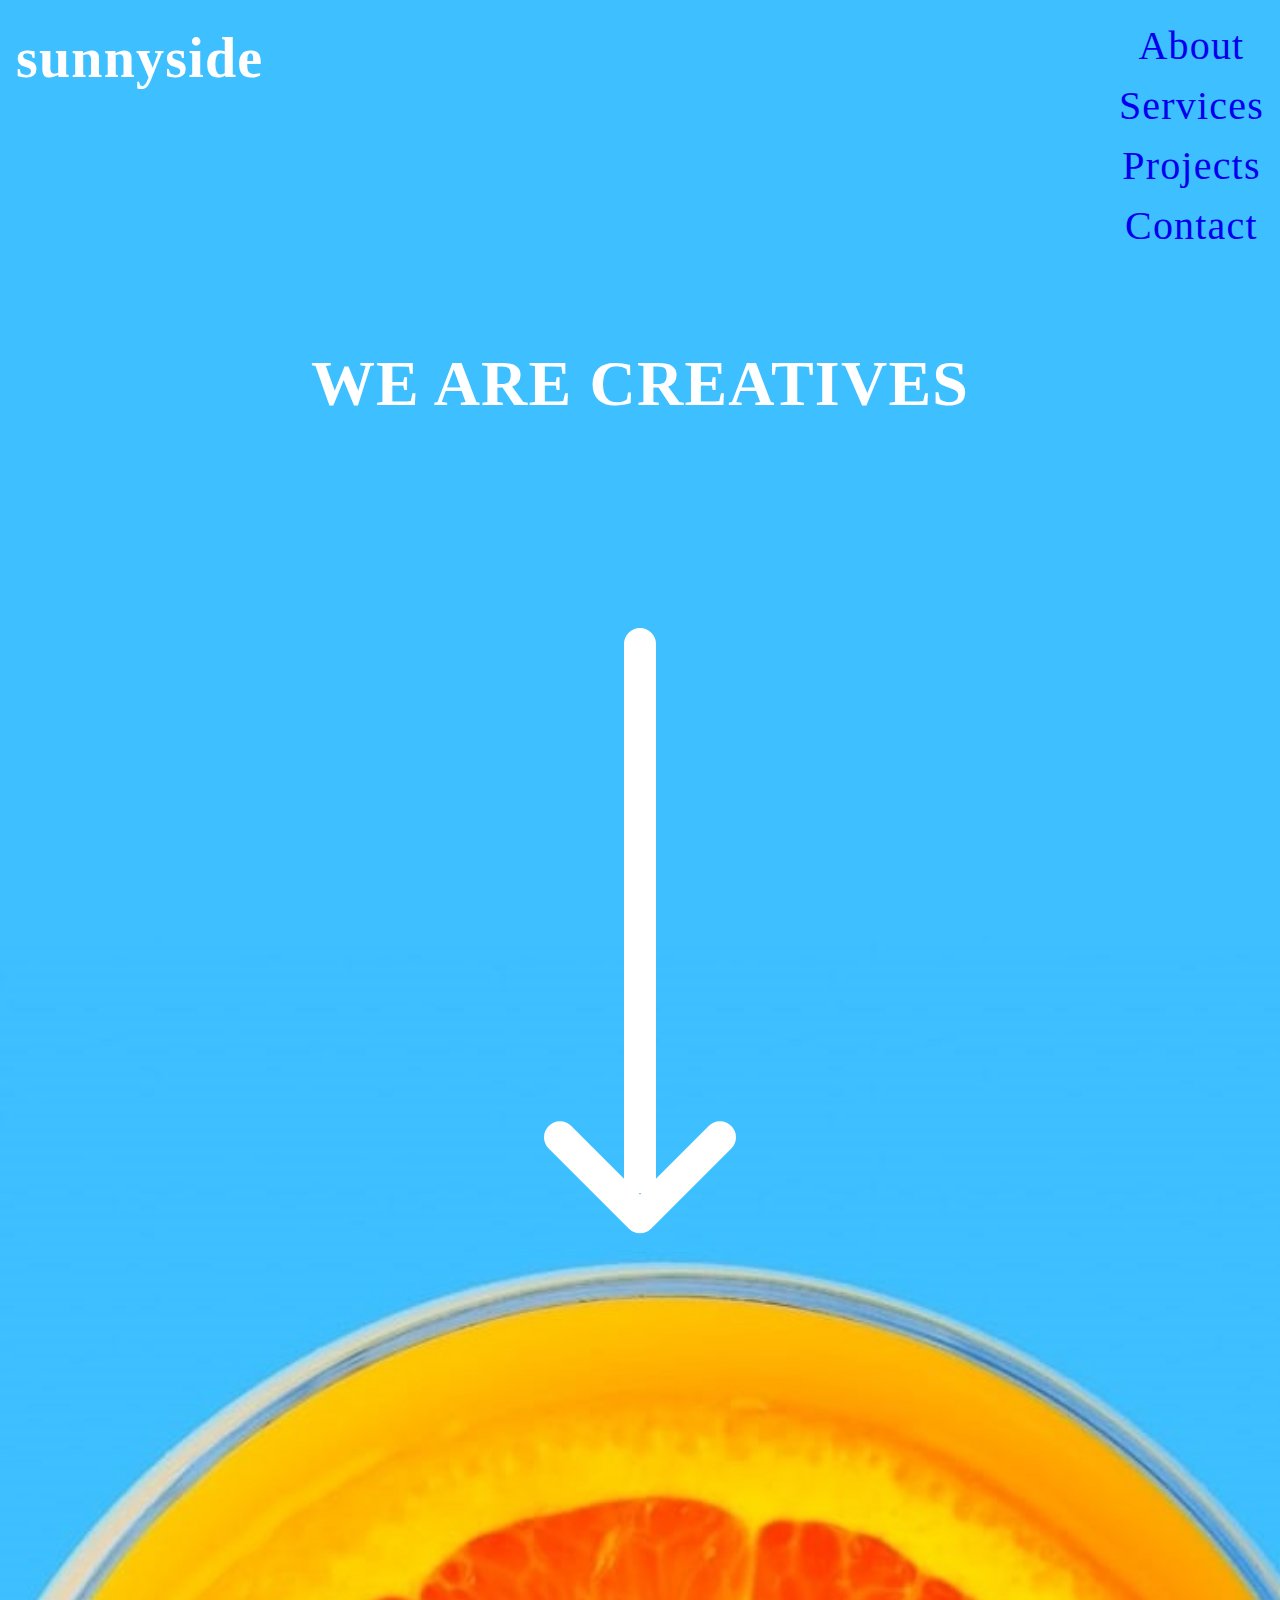
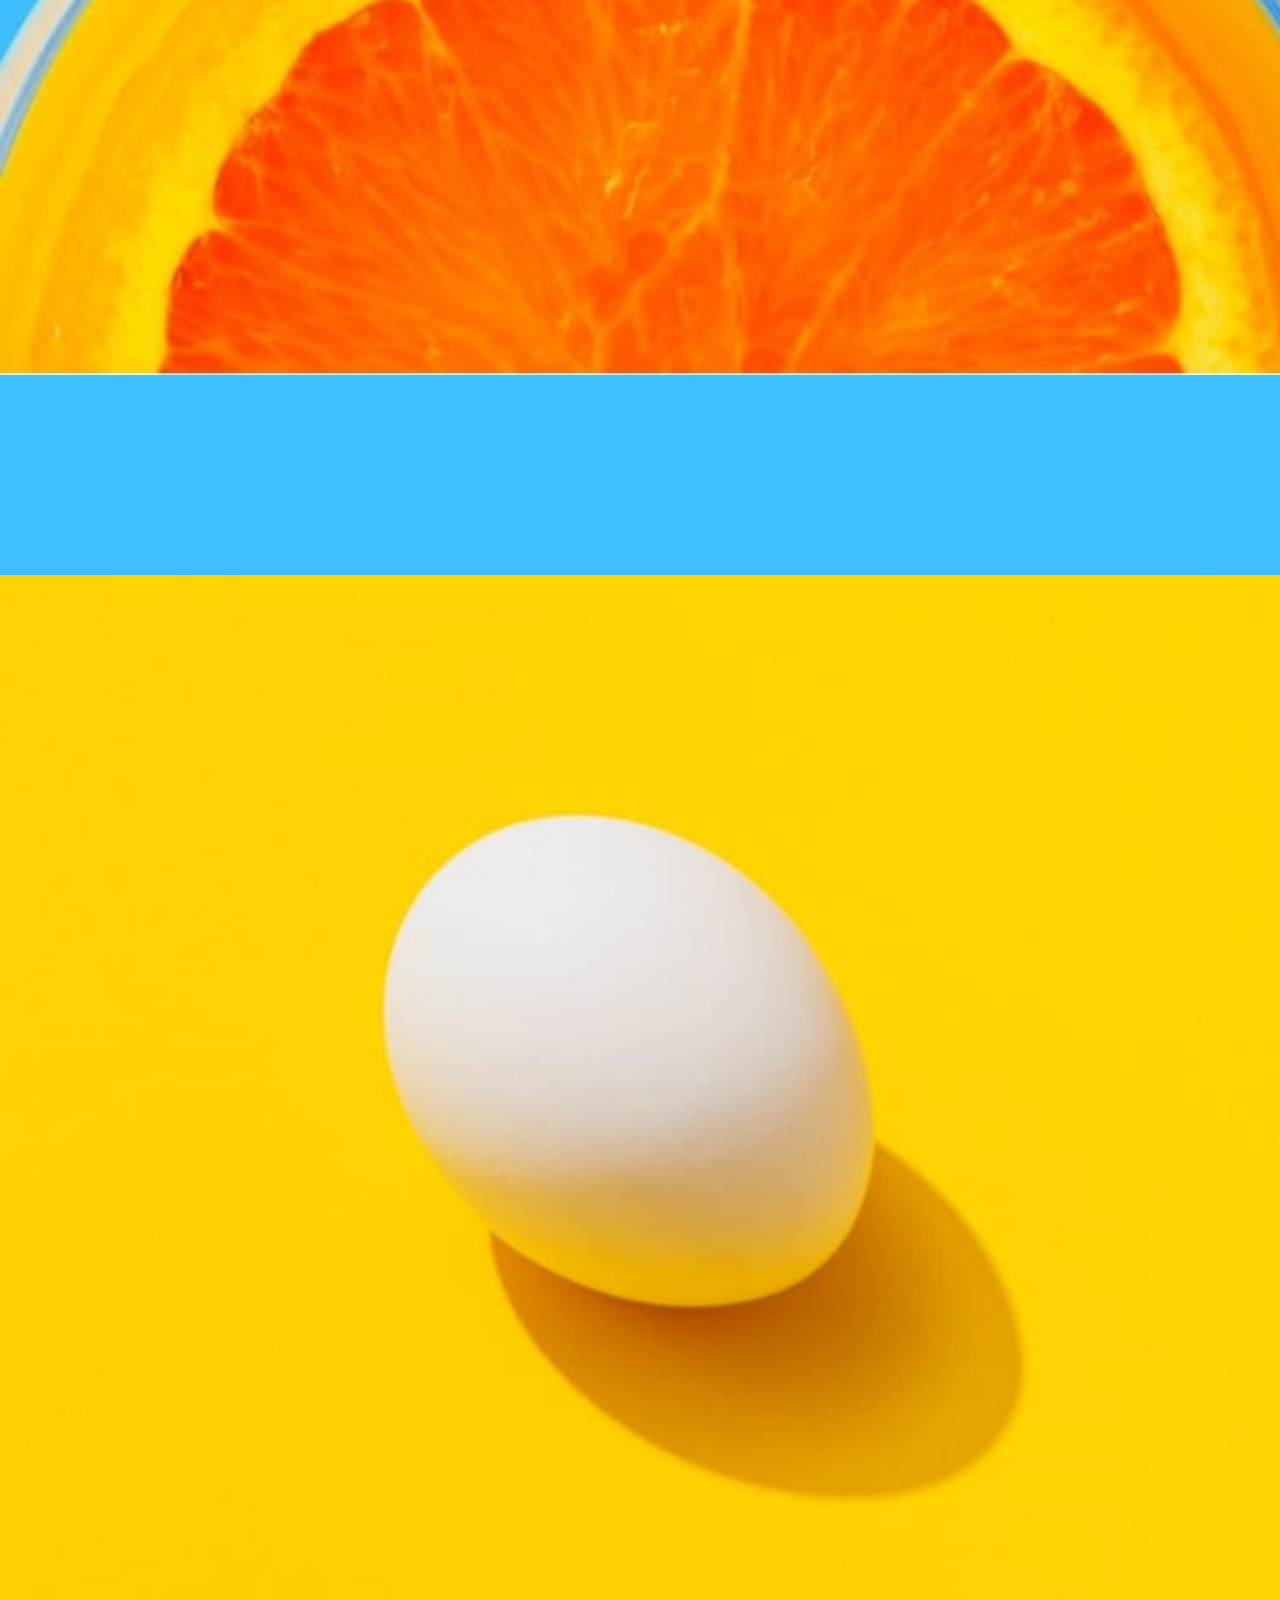
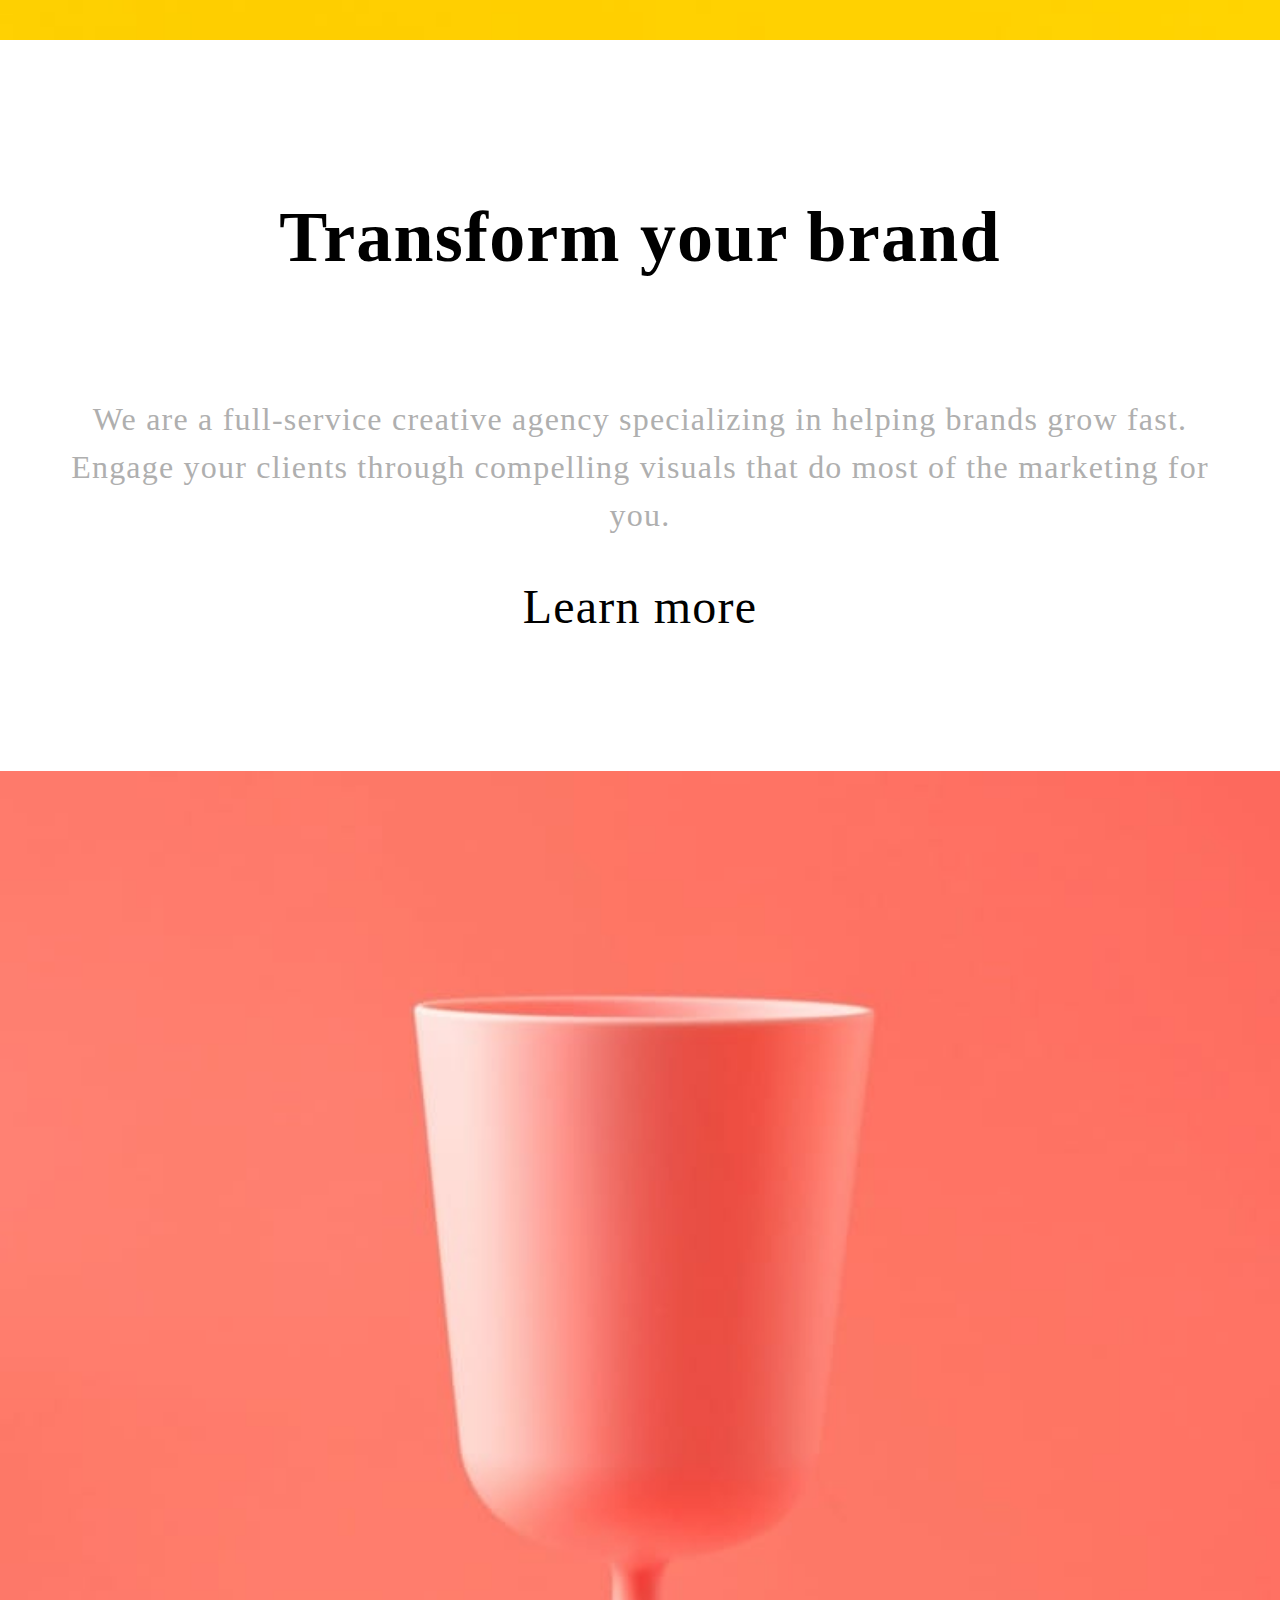
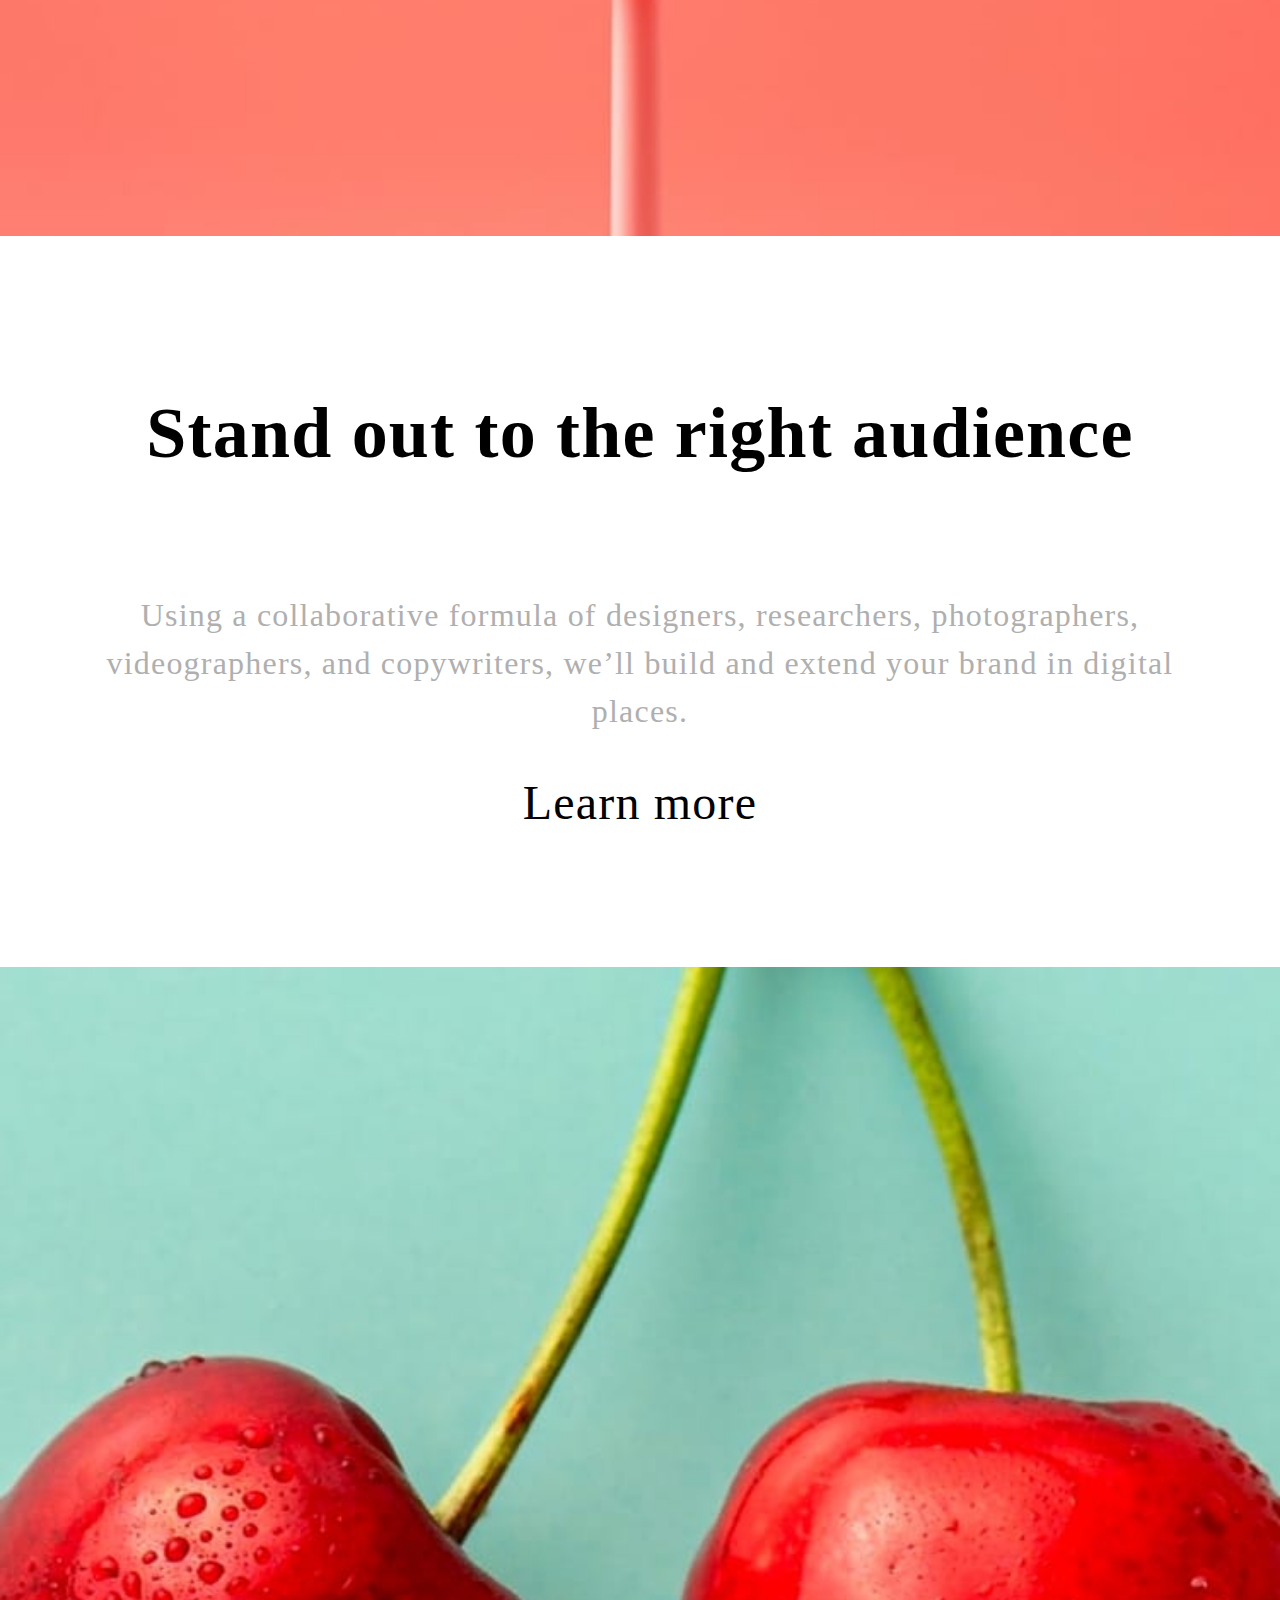
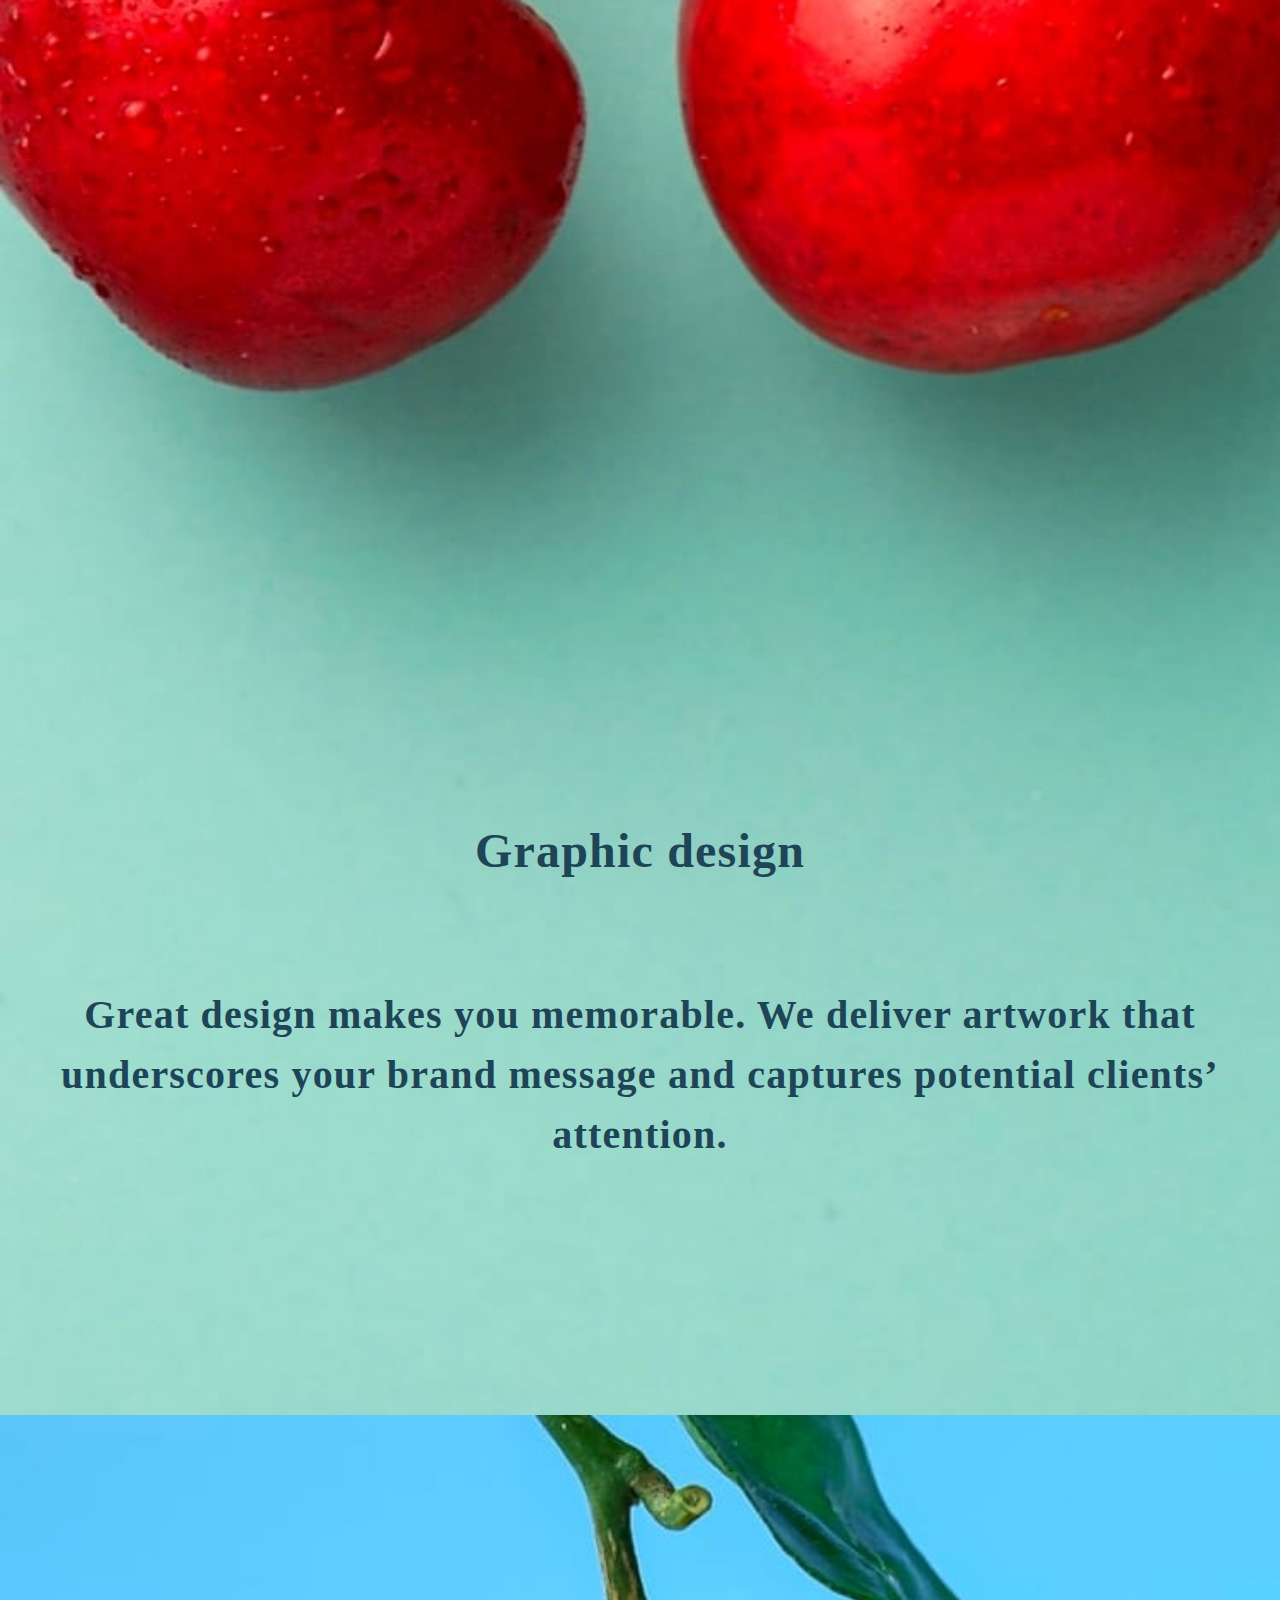
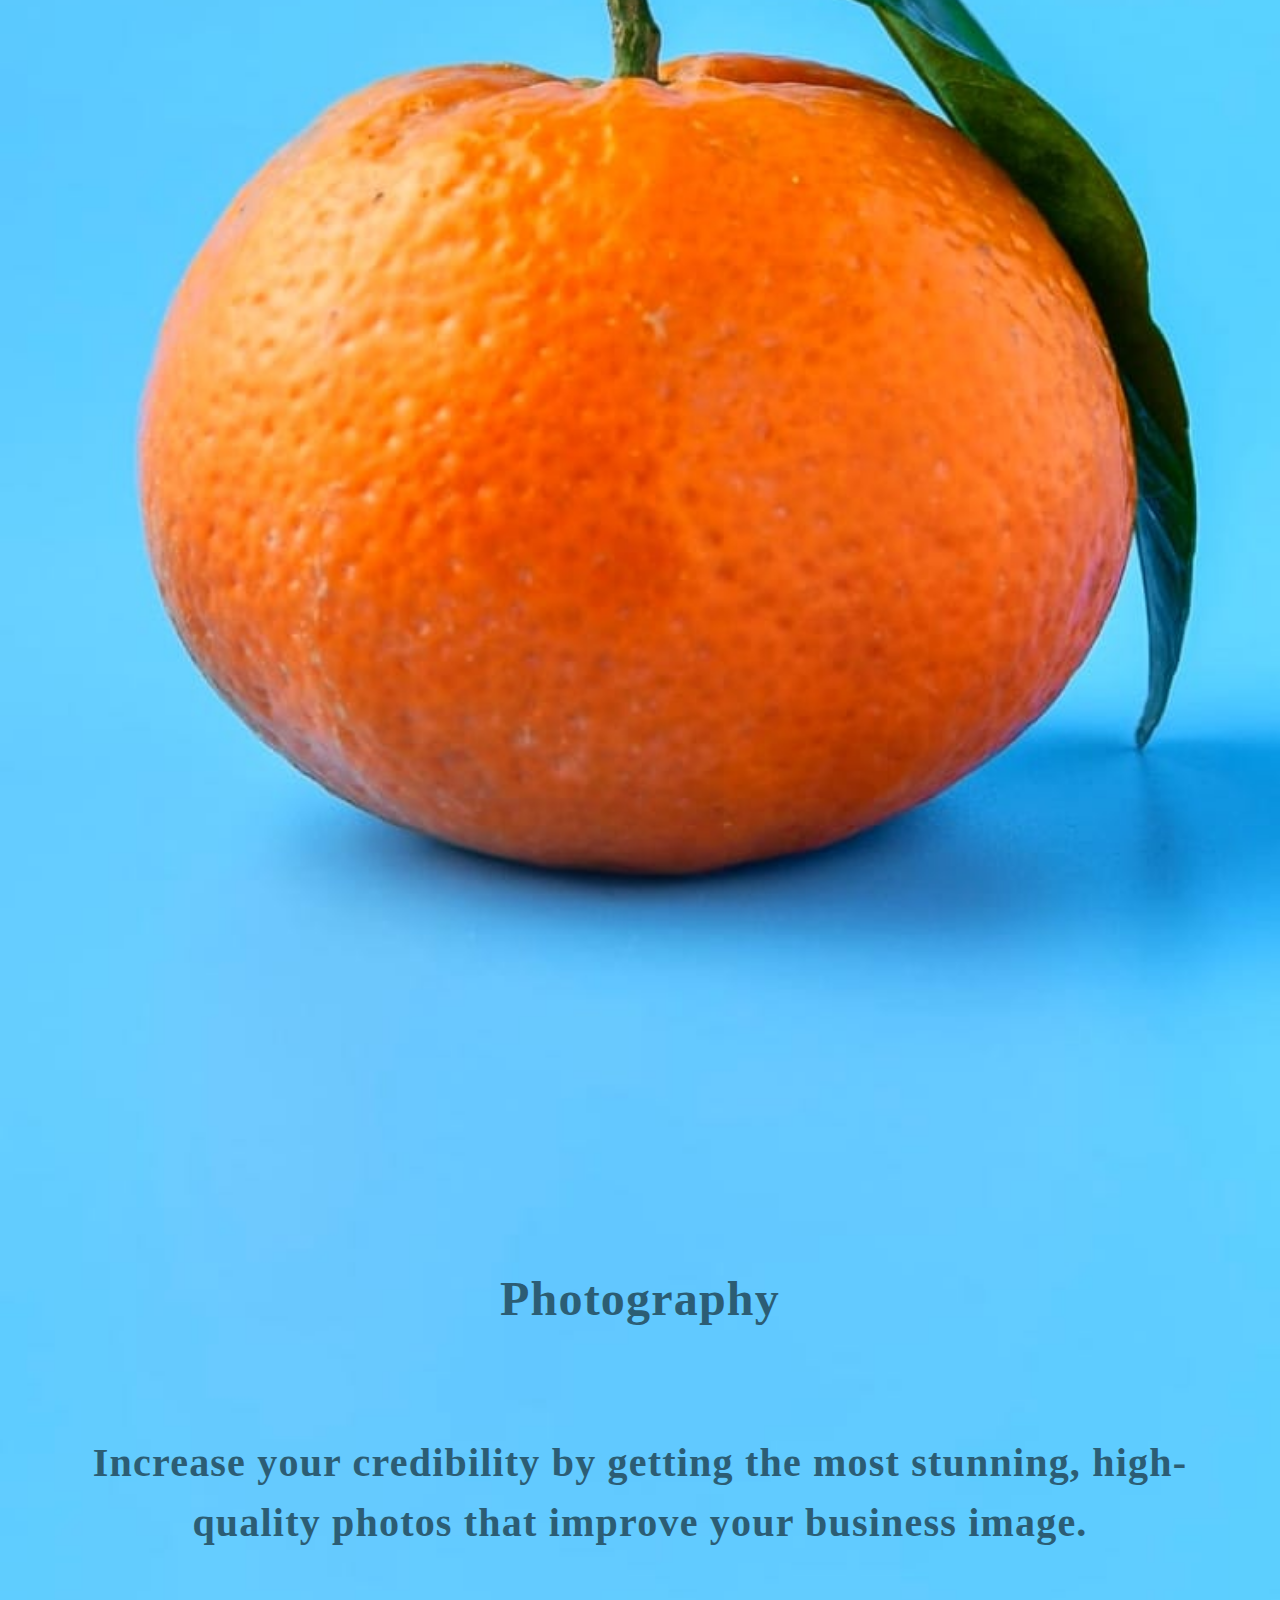
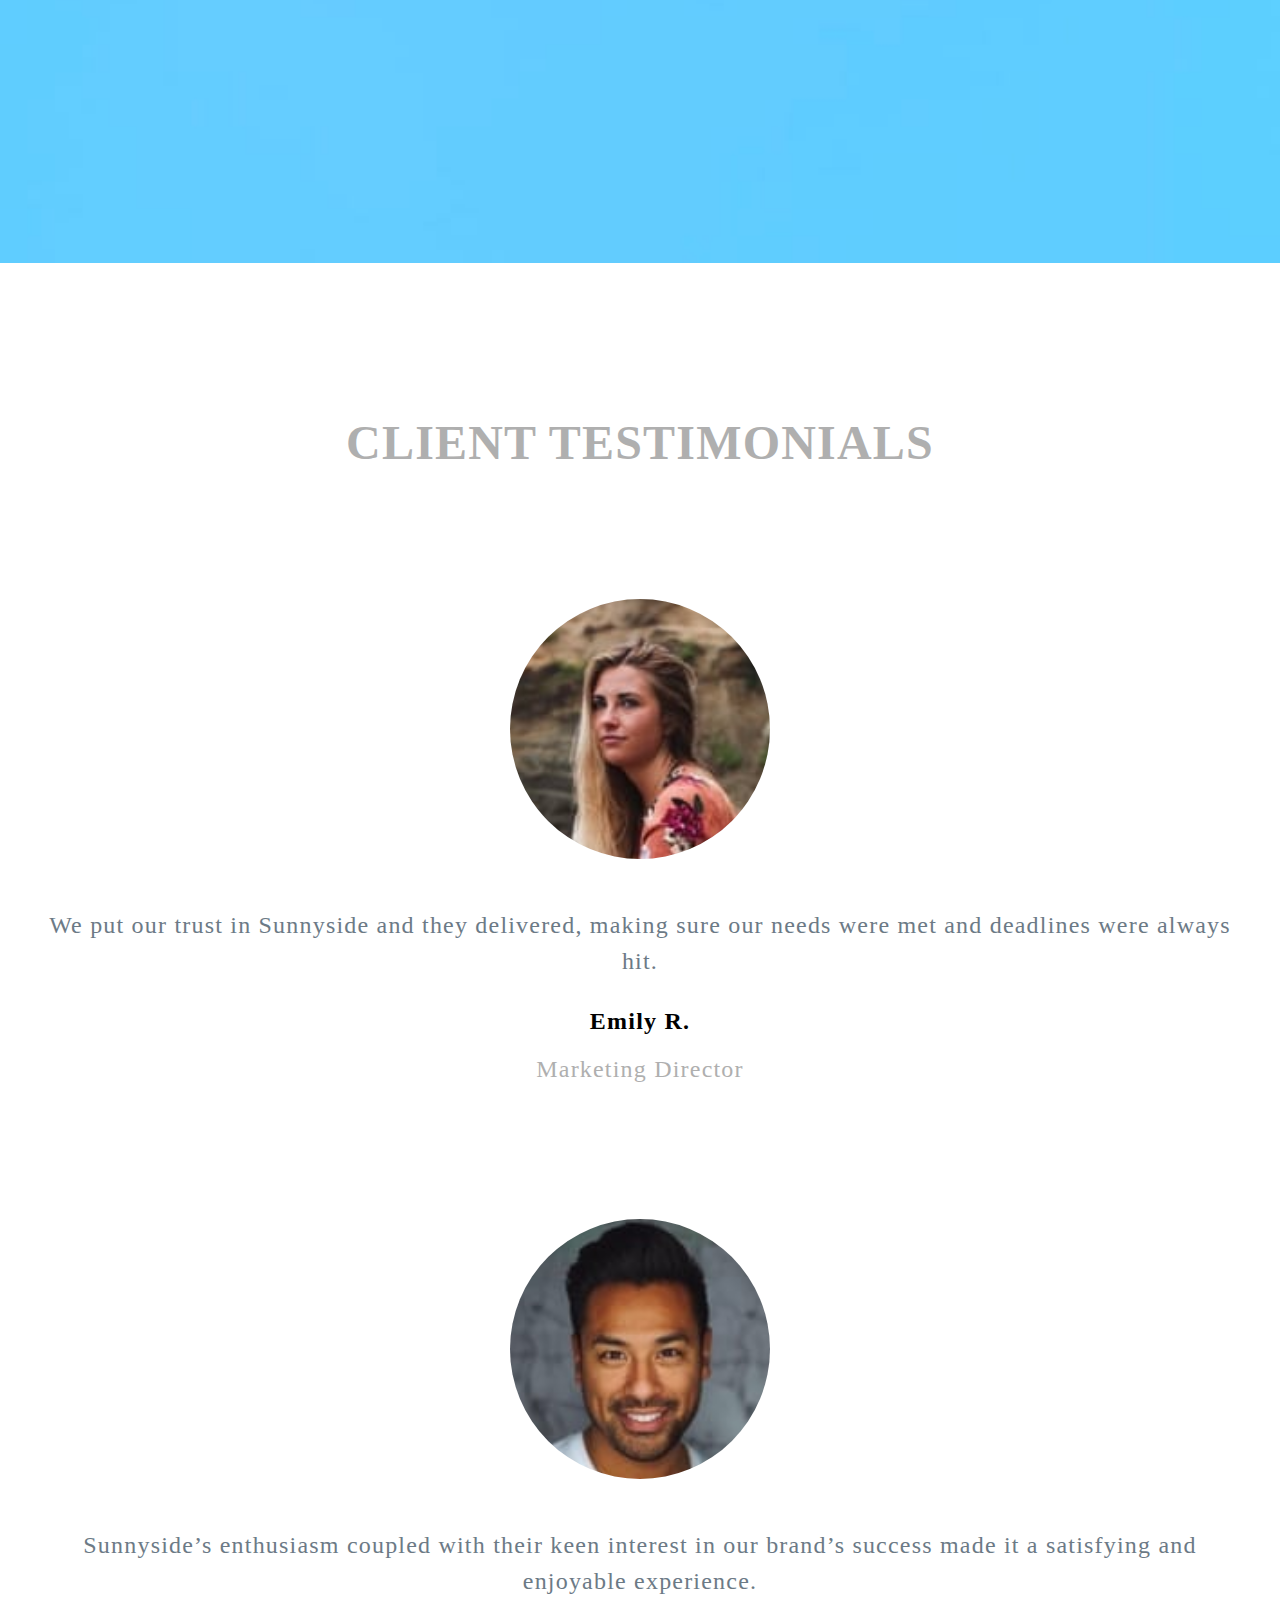
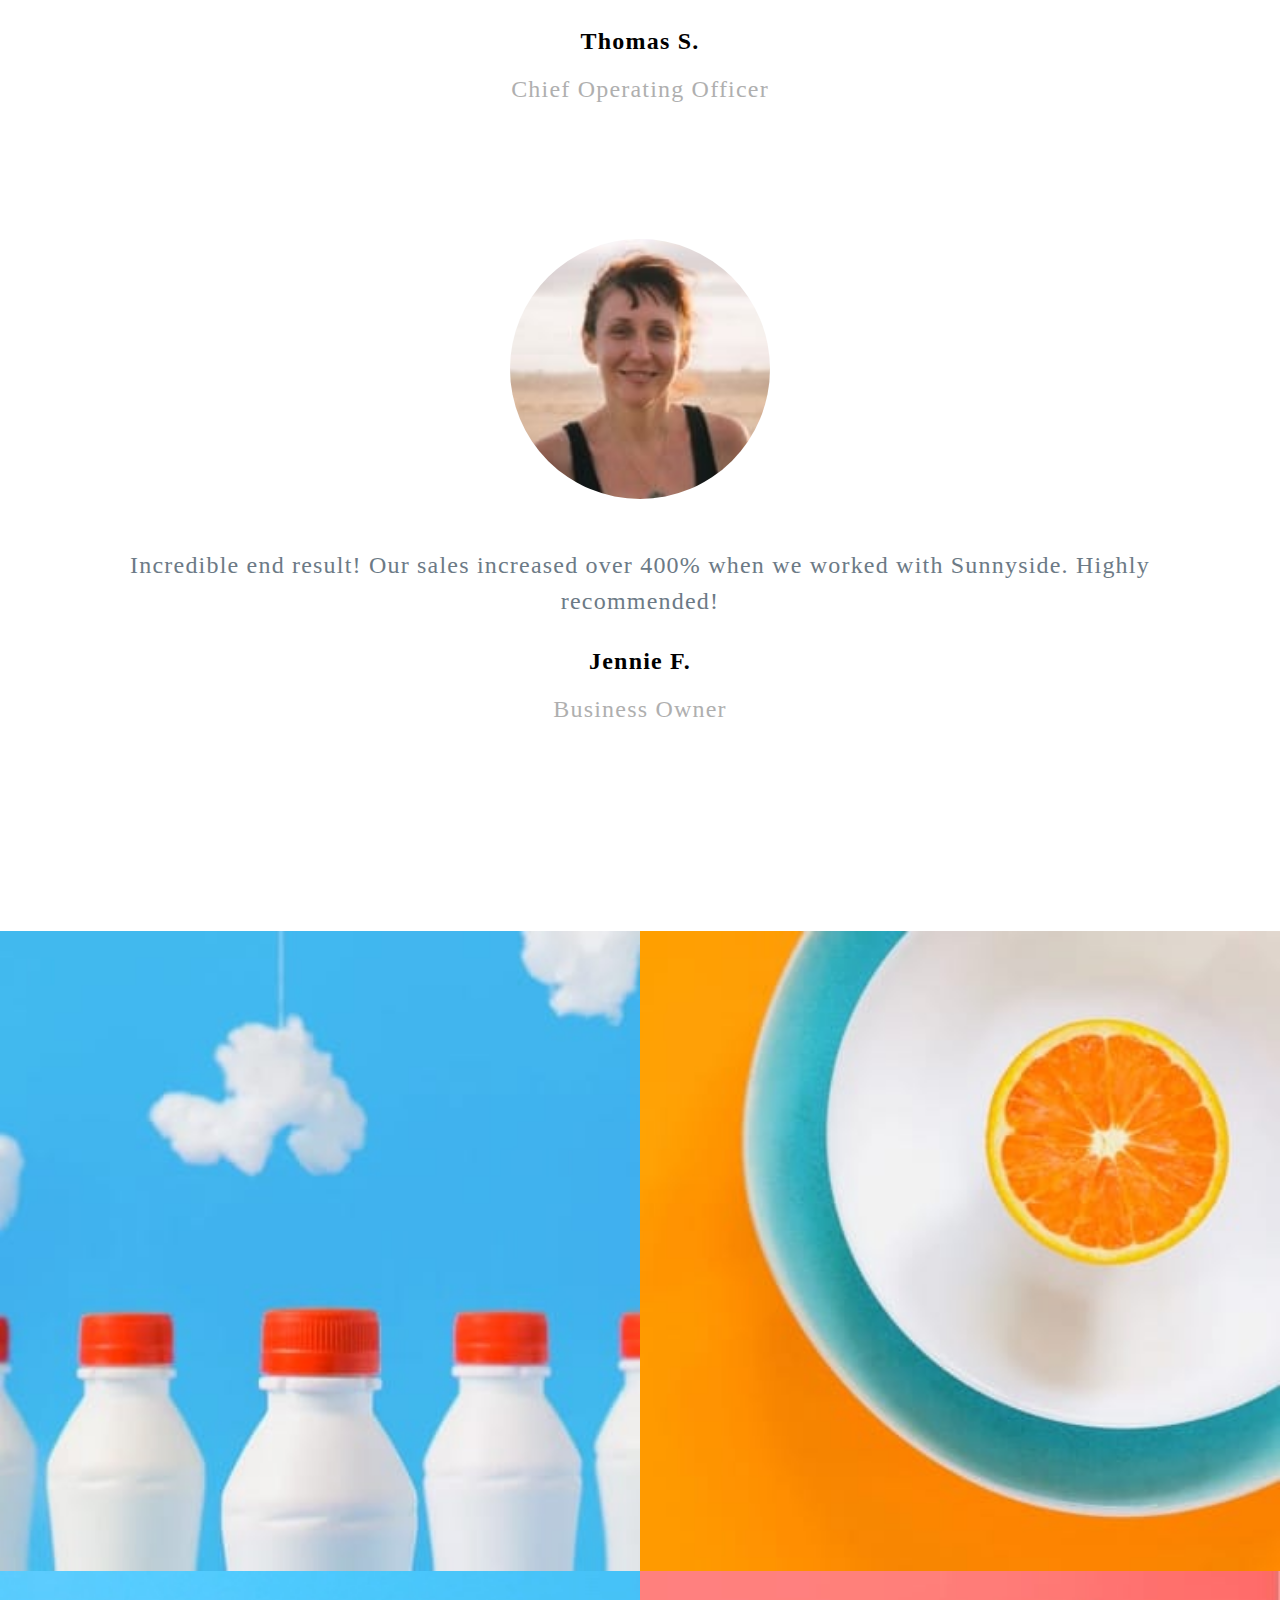
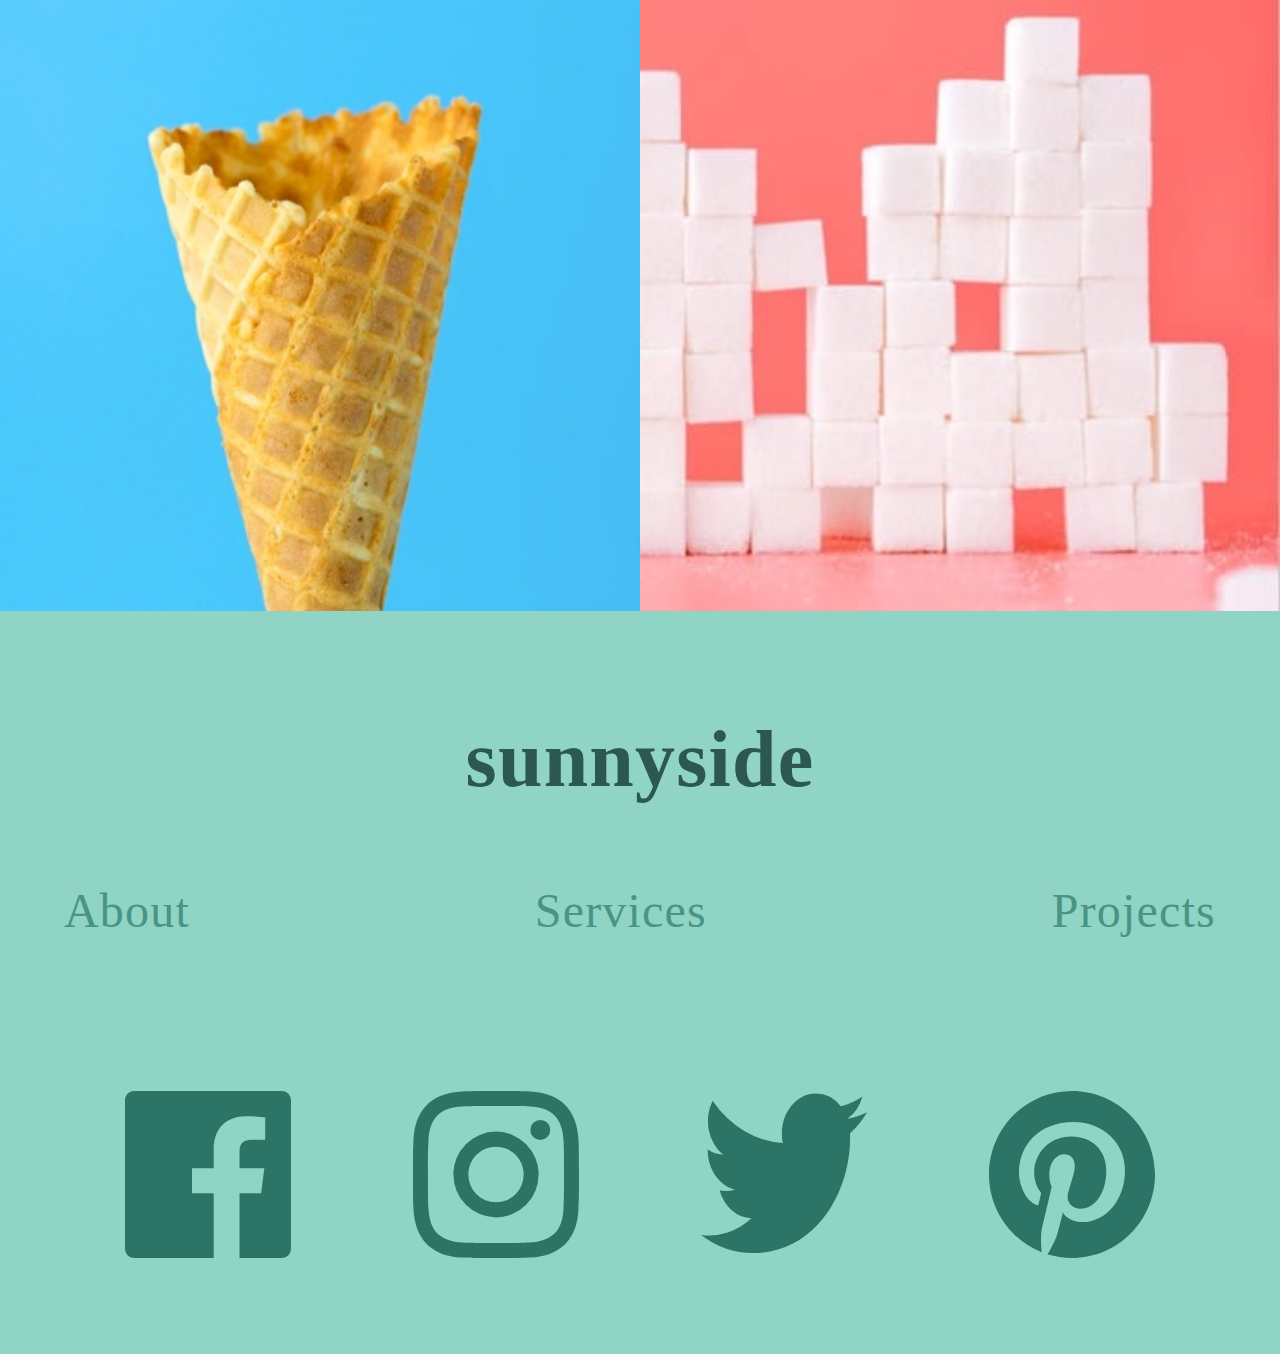
==== commit 45a85b7e: "more styling" ====
--- a/user_story_10/index.html
+++ b/user_story_10/index.html
@@ -125,7 +125,7 @@
             </div>
 
             <div class='social-media'>
-                <img alt='facebook-icon' class='social-media-icon' src='images/icon-facebook.svg'>
+                <img alt='facebook-icon' class='social-media-icon' src='images/icon-facebook.svg' /></a>
                 <img alt='insta-icon' class='social-media-icon' src='images/icon-instagram.svg'>
                 <img alt='twitter-icon' class='social-media-icon' src='images/icon-twitter.svg'>
                 <img alt='pinterest-icon' class='social-media-icon' src='images/icon-pinterest.svg'>
--- a/user_story_10/css/style.css
+++ b/user_story_10/css/style.css
@@ -31,12 +31,12 @@
 /*typography*/
 
 h1{
-    font-size:2.5rem;
+    font-size:3.5rem;
     color:white;
 }
 
 h2{
-    font-size:3.5rem;
+    font-size:4rem;
     text-transform: uppercase;
     color:white;
 }
@@ -68,7 +68,7 @@
     justify-content: space-between;
     background-color: var(--blue-header) ;
     padding:1em;
-    z-index:3;
+    z-index:4;
 }
 
 .nav-bar-list{
@@ -79,6 +79,14 @@
     text-decoration: none;  
 }
 
+.nav-bar-link{
+    font-size: 2.5rem;
+}
+
+.nav-bar-link:visited{
+    color:black;
+
+}
 
 /*tag-line*/
 .tag-line-tile{
@@ -93,6 +101,7 @@
     margin:0 auto;
     padding:1em;
     z-index: 2;
+    
 }
 
 .tag-line-arrow,.tag-line-image{
@@ -104,14 +113,21 @@
     max-width:100%; 
     width:100%;
     height:auto;
-}
+    position: relative;
+    bottom:200px;
+    
+}
+
+
 
 
 .tag-line-arrow{
     max-width:100%; 
-    width:10%;
-    z-index: 1;
+    width:15%;
+    z-index: 3;
     margin-top:2em;
+    position: relative;
+    top:100px;
 }
  
 
@@ -131,6 +147,36 @@
 .usp-block-1-image-tile,.usp-block-2-image-tile,.usp-block-3-image{
 order:-1;
 }
+
+
+.usp-block-1-description-tile,.usp-block-2-description-tile{
+    padding:4em 1.5em 8em;
+}
+
+.usp-tile-heading,.usp-tile-explanation{
+    padding:1em;
+    text-align: center;
+    width:100%;
+}
+
+.usp-tile-heading{
+    font-size:4.5rem;
+}
+
+.usp-tile-explanation{
+    font-size:2rem;
+    color:#AFAFAF
+}
+
+.usp-tile-button{
+    margin-top:1em;
+    font-size:3rem;
+    text-decoration: none;
+    padding:1em;
+    color:black;
+    cursor: pointer;
+}
+
 
 .usp-block-3-description{
 margin-top:-25em;
@@ -160,7 +206,7 @@
 
 /*testimonials*/
 
-.testimony-tile,.testimony-quote,.testimony-tile-heading{
+.testimony-quote,.testimony-tile-heading{
     padding:1em;
 }
 
@@ -170,20 +216,22 @@
 
 .testimony-tile-heading,.testimony-post{
 color:#AFAFAF;
+}
+
+.testimony-tile{
+    padding:4em 1em;
 }
 
 .testimony-tile-heading{
     font-size: 3rem;
     text-transform: uppercase;
-    
-
+    margin-bottom:1em;  
 }
 
 .testimony-quote{
     order:1;
-}
-
-
+    color:#6c7a86 ;
+}
 
 .testimony-name{
     font-weight:bolder ;
@@ -196,13 +244,70 @@
 .testimony-container{
     display:flex;
     flex-direction: column;
-    margin-bottom:3.5em;
+    margin-bottom:4em;
 }
 
 .testimony-image{
     border-radius:50%;
     order:-1;
     max-width: 100%;
+    padding:1em;
     width:25%;
     margin:0 auto;
-}+}
+
+
+/*image-tile*/
+.image-tile-picture{
+    max-width: 100%;
+    width:100%;
+
+}
+.image-tile-1,.image-tile-2{
+    display: flex;
+    width:100%;
+}
+
+/*footer*/
+footer{
+    background-color:#90D4C5;
+    padding:3em;
+}
+
+.footer-logo{
+    color:#2d584f;
+    font-size:5rem;
+    padding:0.5em;
+}
+
+.footer-links-container ul{
+    list-style: none;
+    padding:1em;
+    display: flex;
+    justify-content: space-between;
+    
+}
+
+.footer-links{
+    font-size:3rem;
+    text-decoration: none;
+    color:#499484
+    
+}
+
+.social-media{
+    width:100%;
+    padding:1em;
+    display: flex;
+    justify-content: space-around;
+}
+
+.social-media-icon{
+    max-width: 100%;
+    width: 20%;
+    margin-top:5em;
+    padding:2em;
+    display:block;
+}
+
+
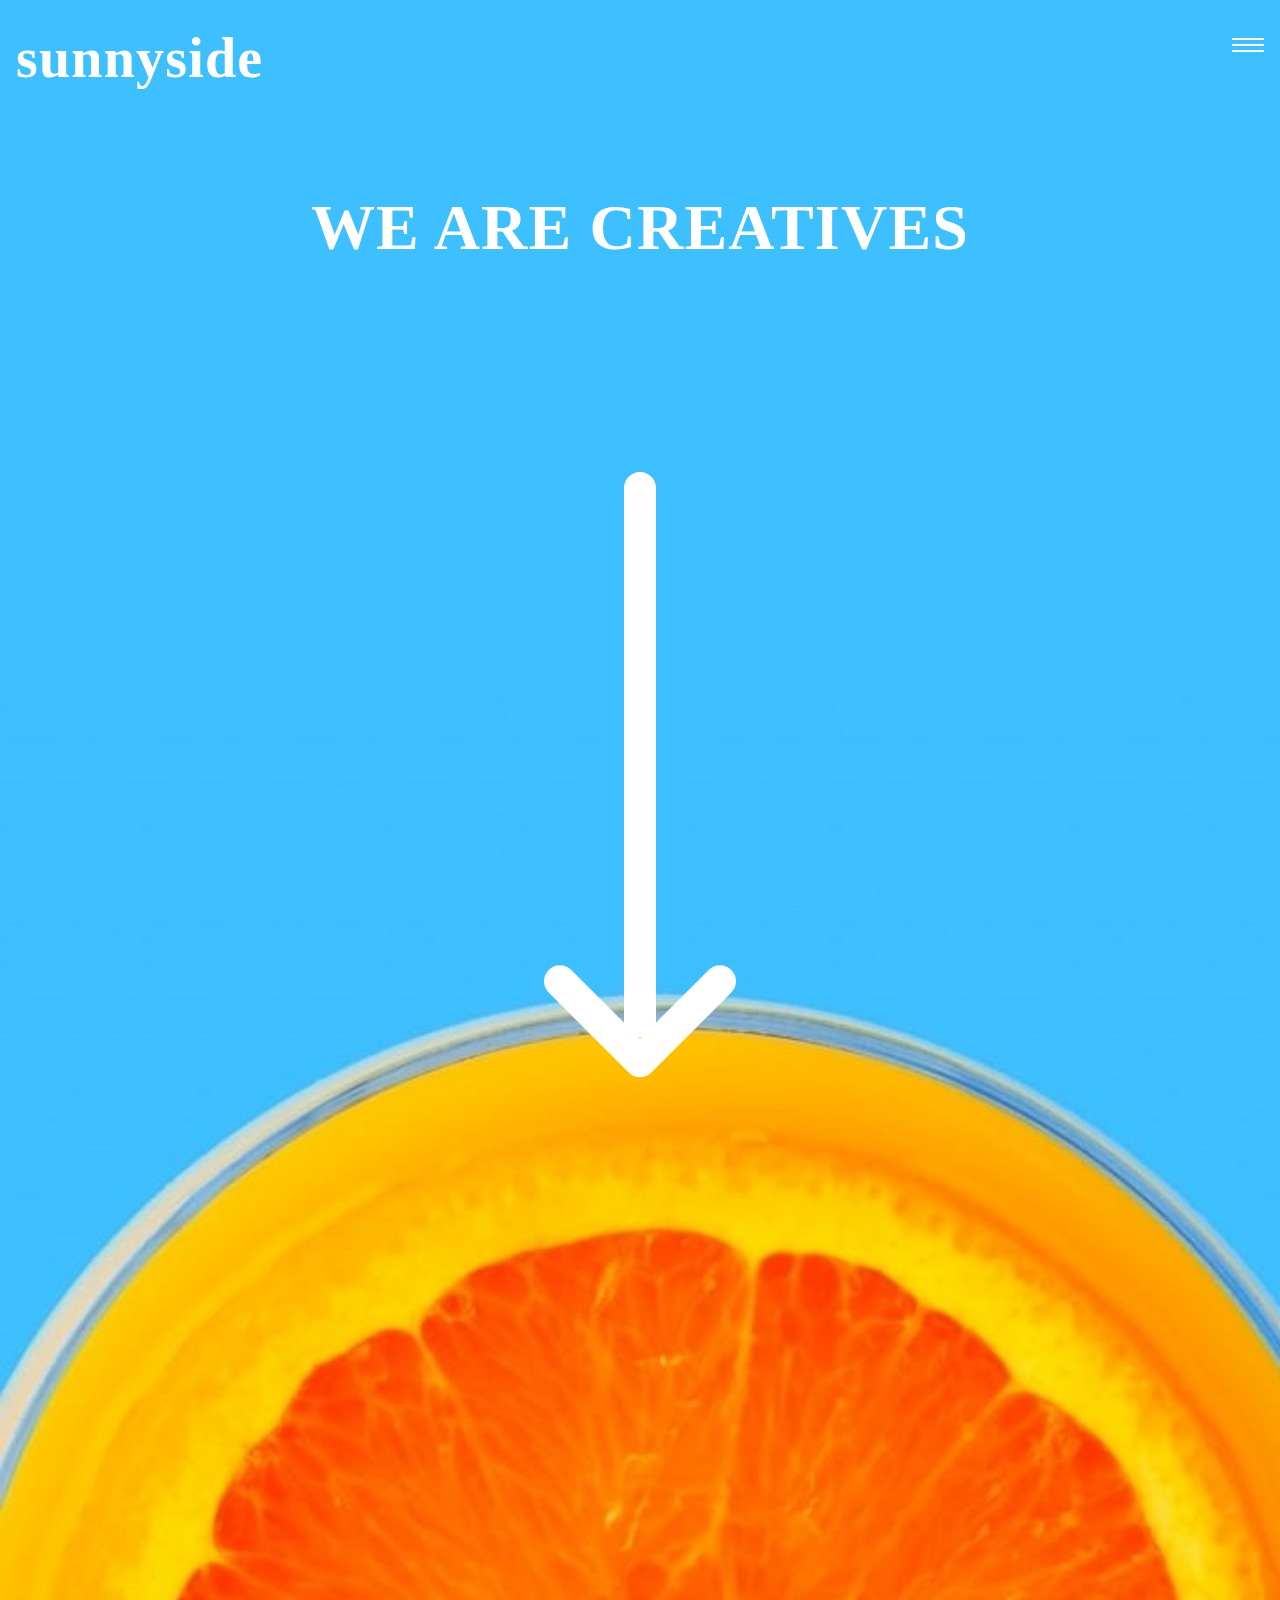
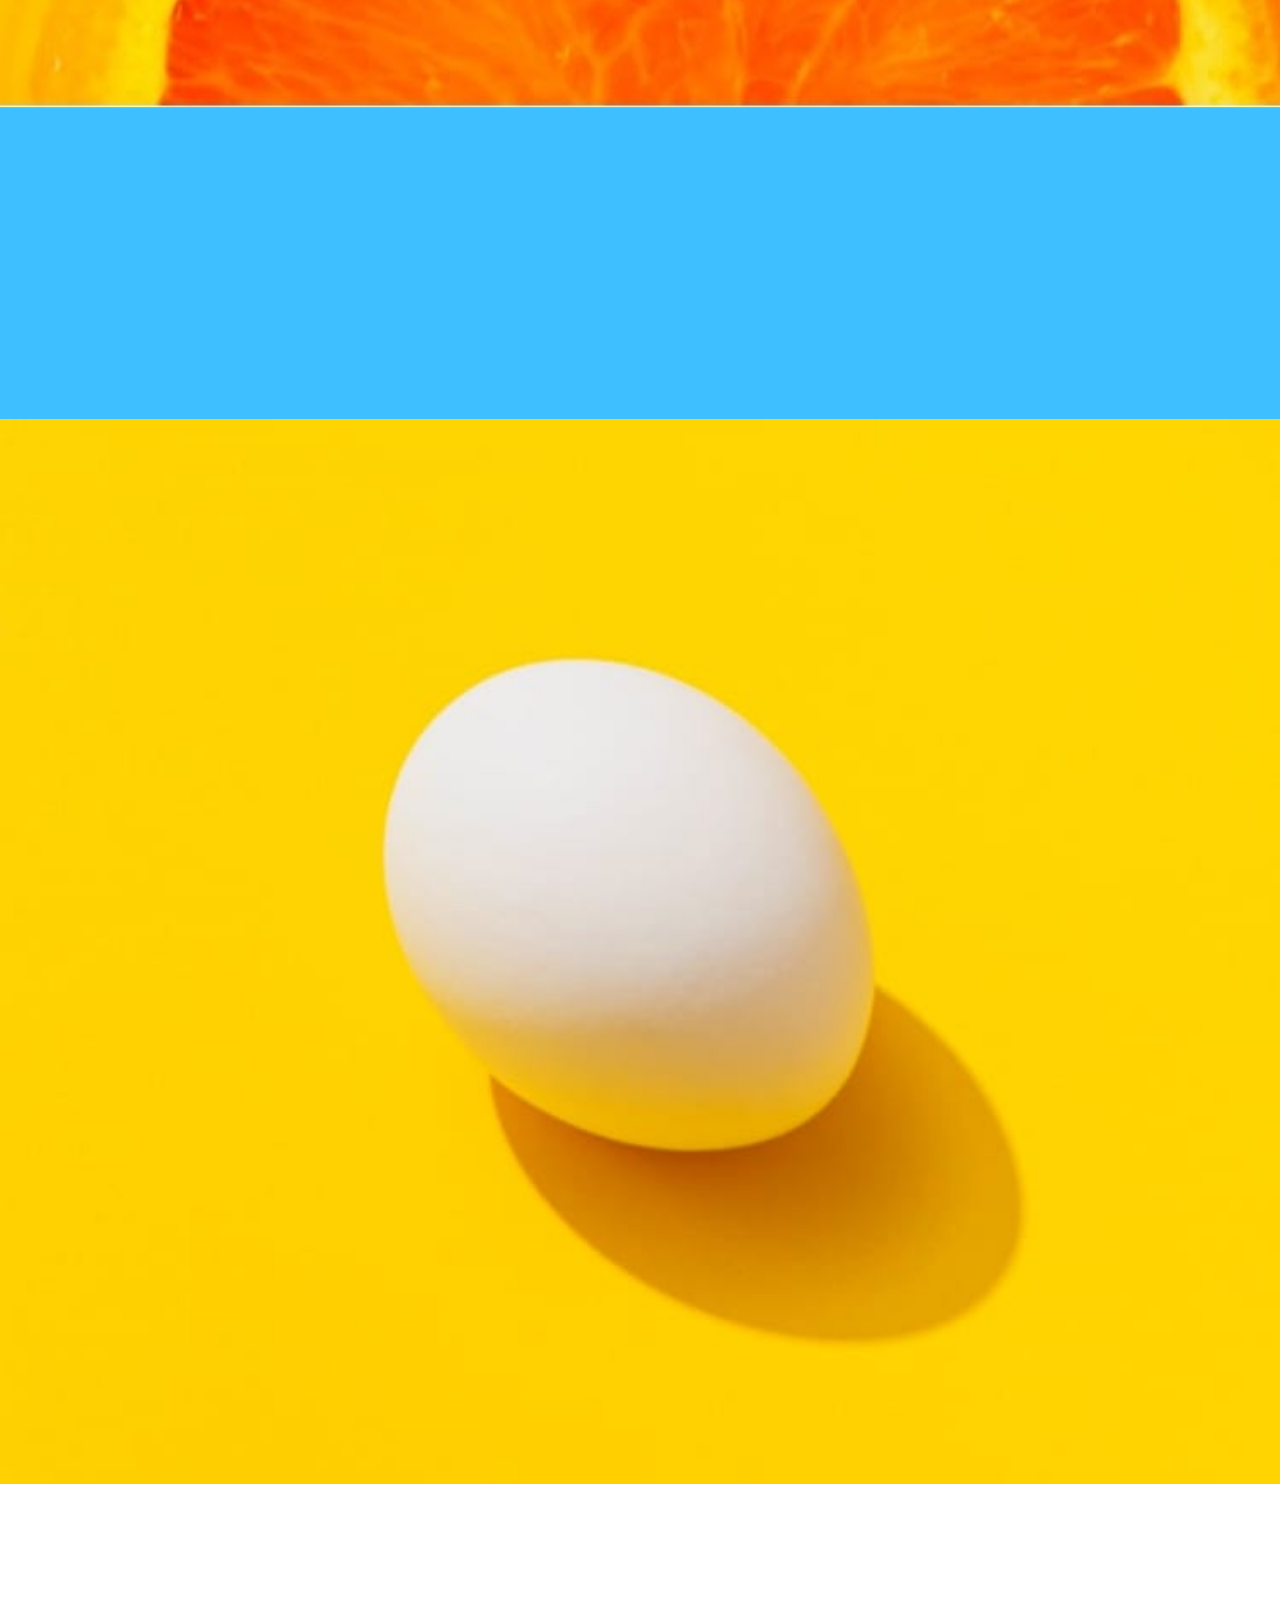
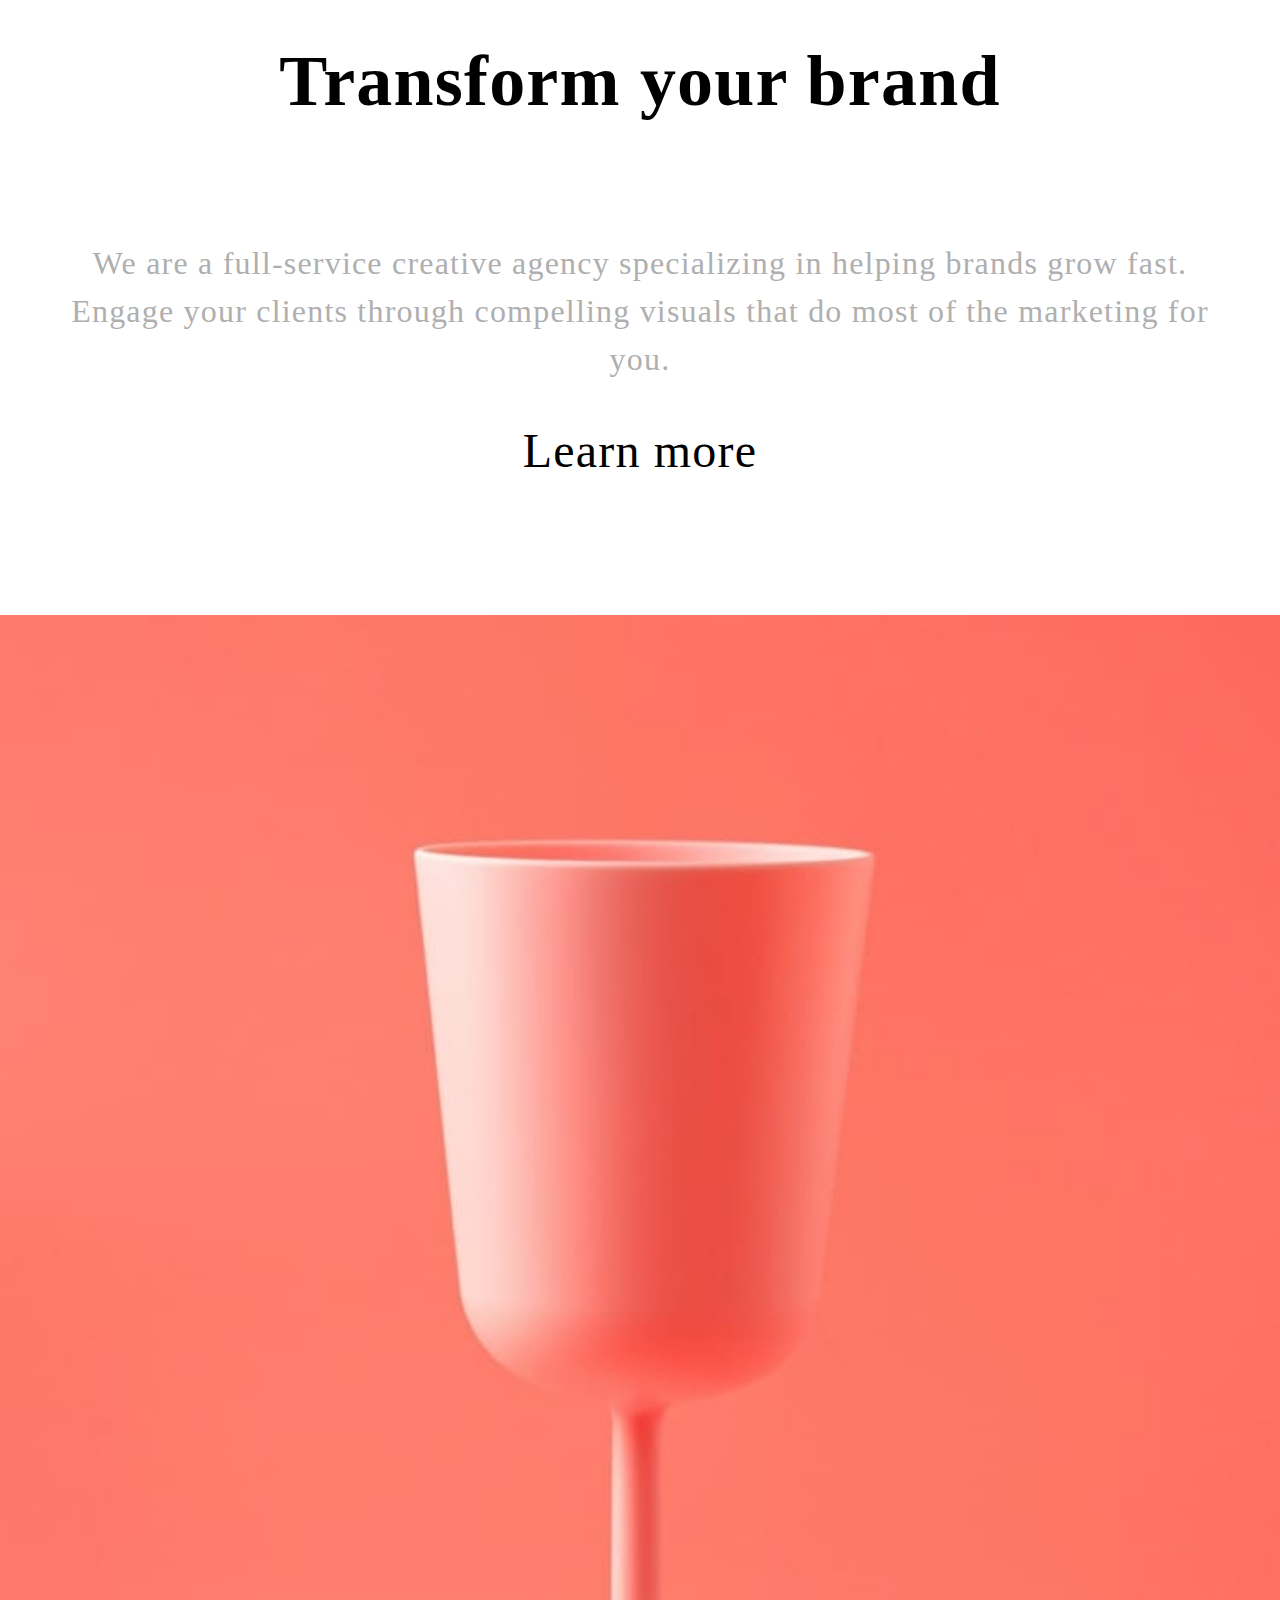
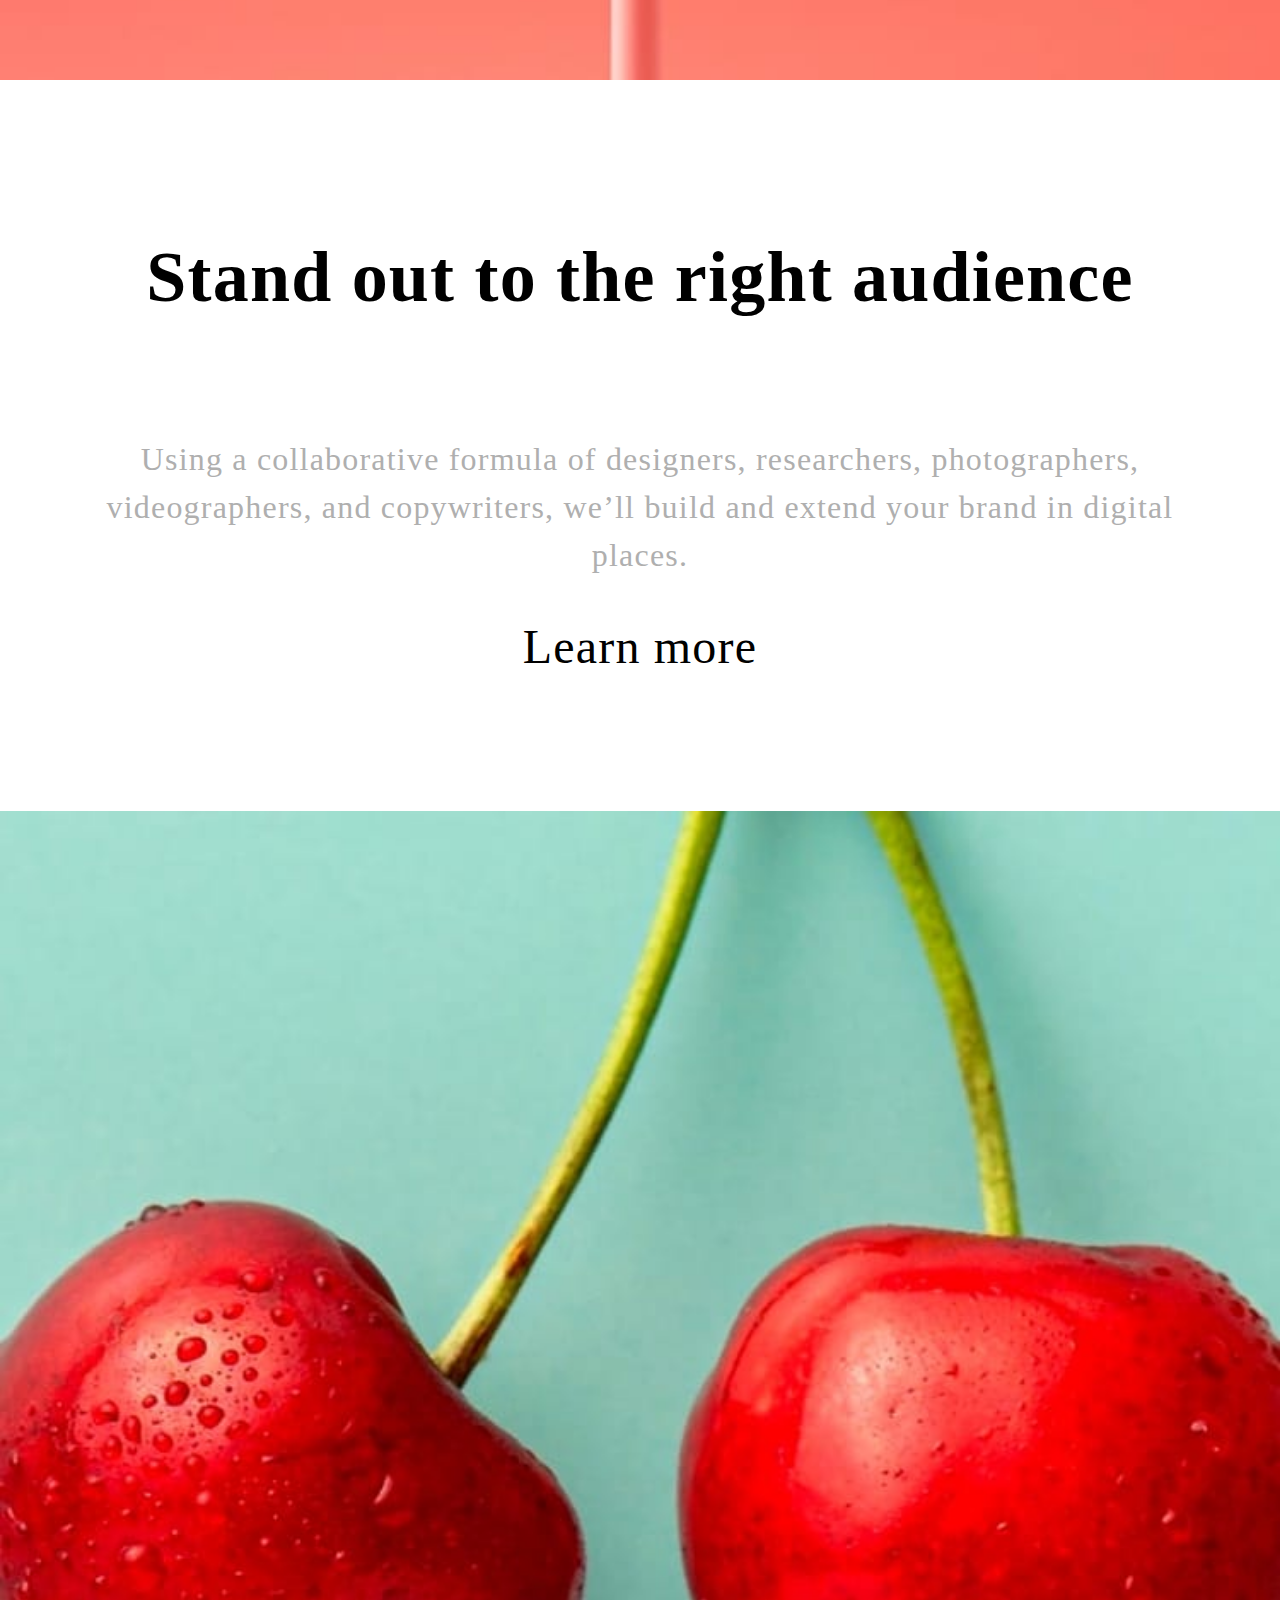
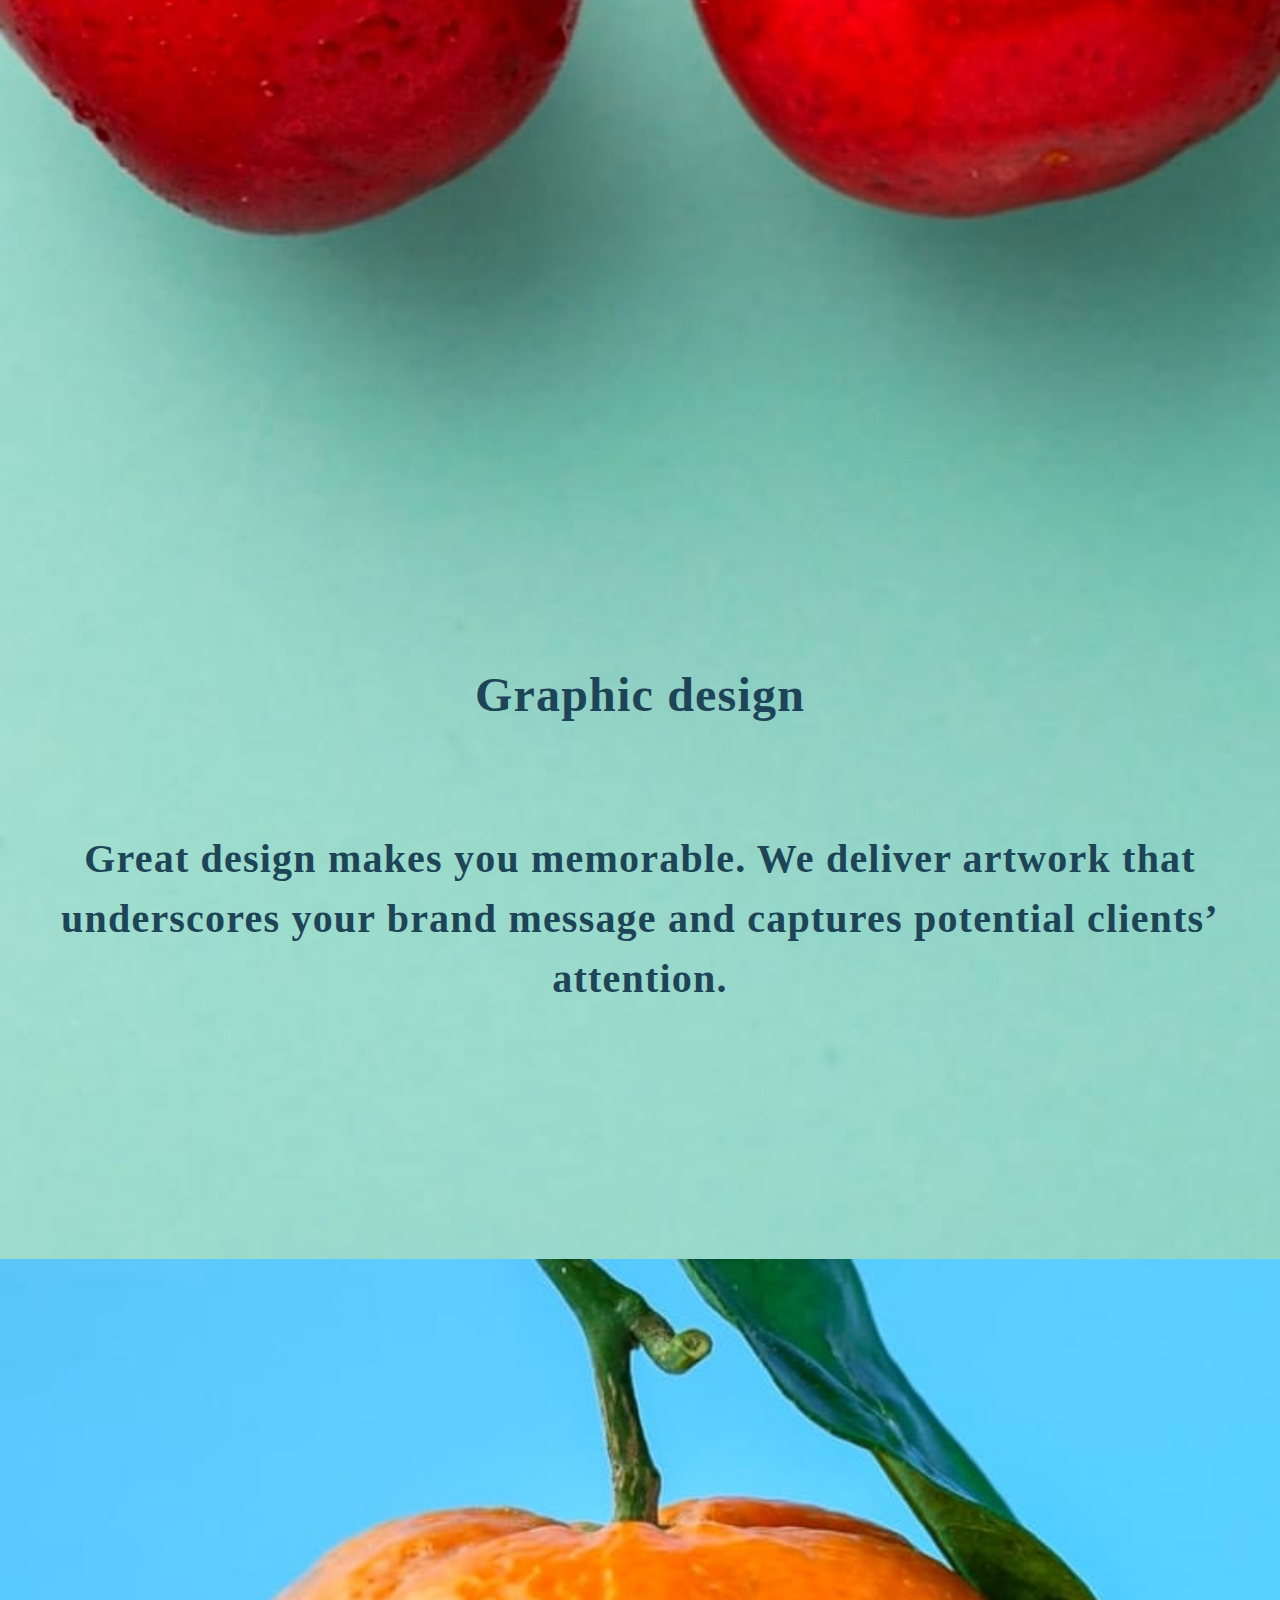
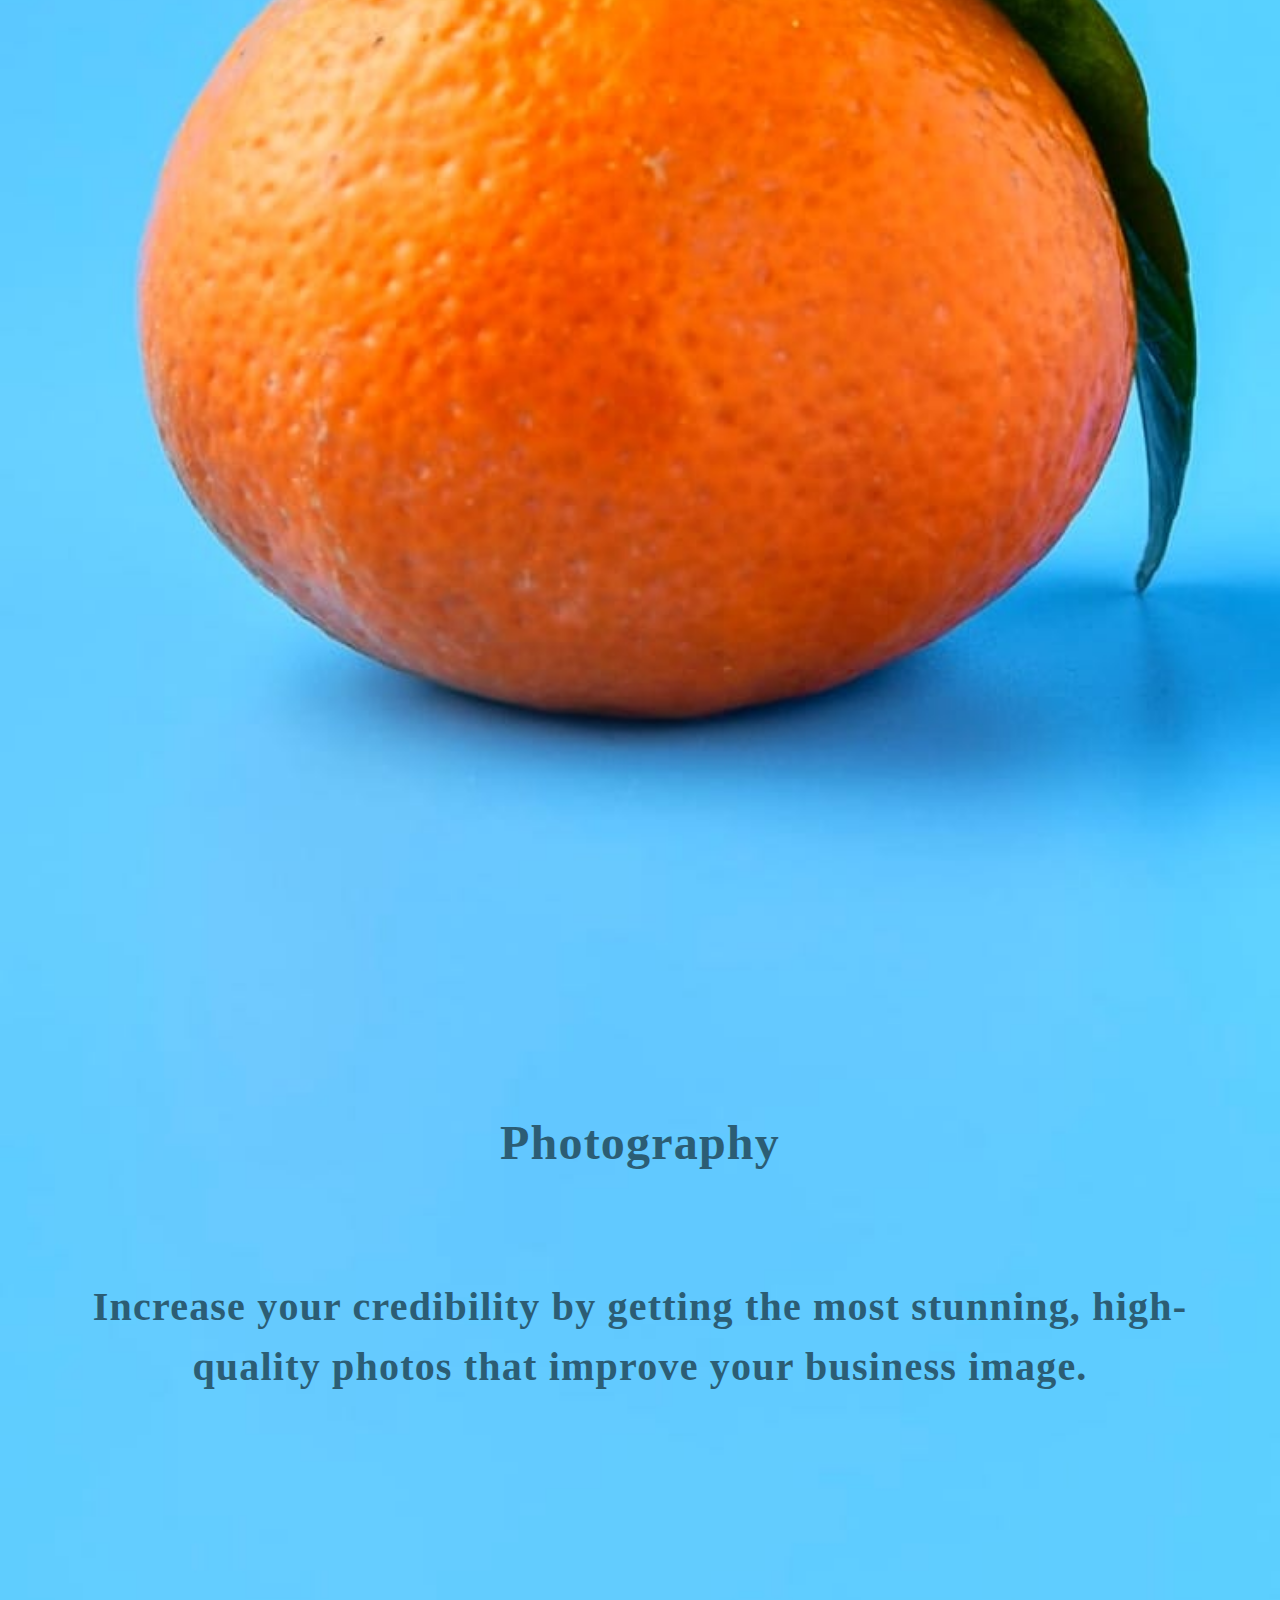
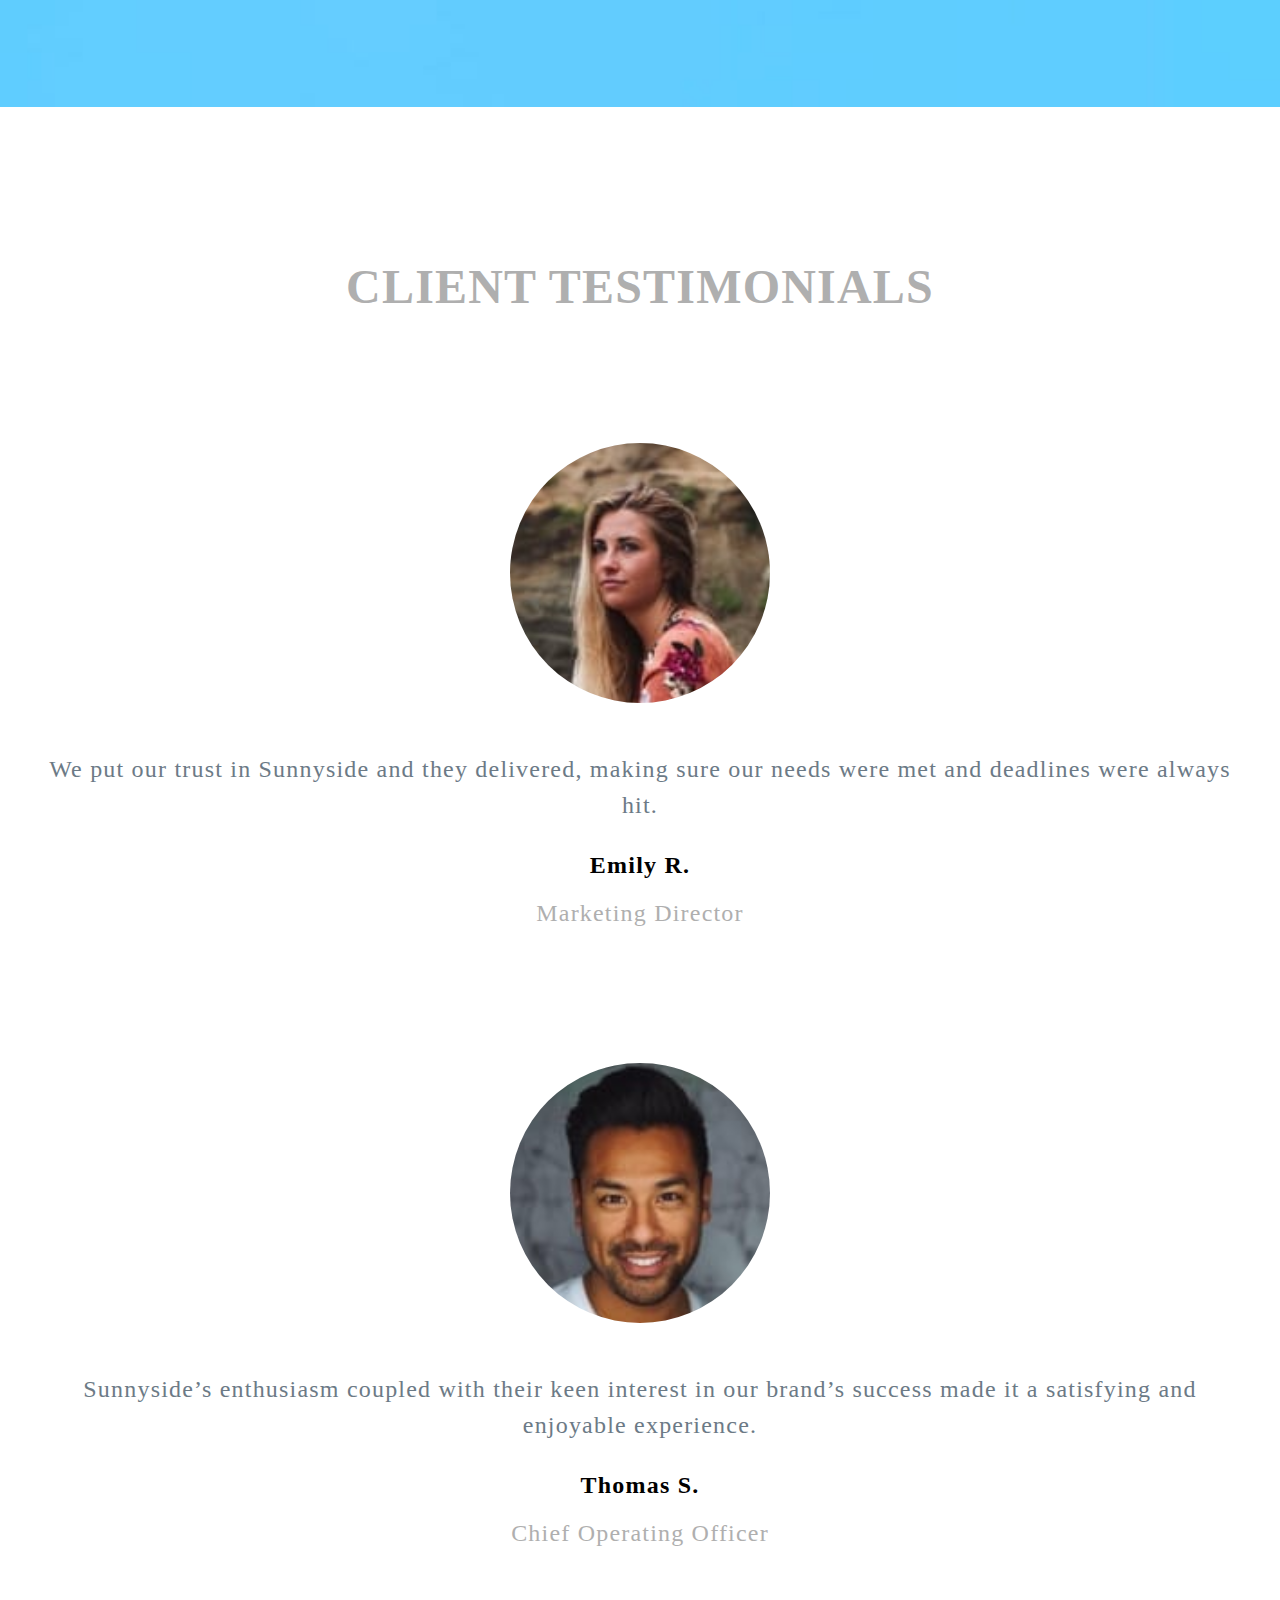
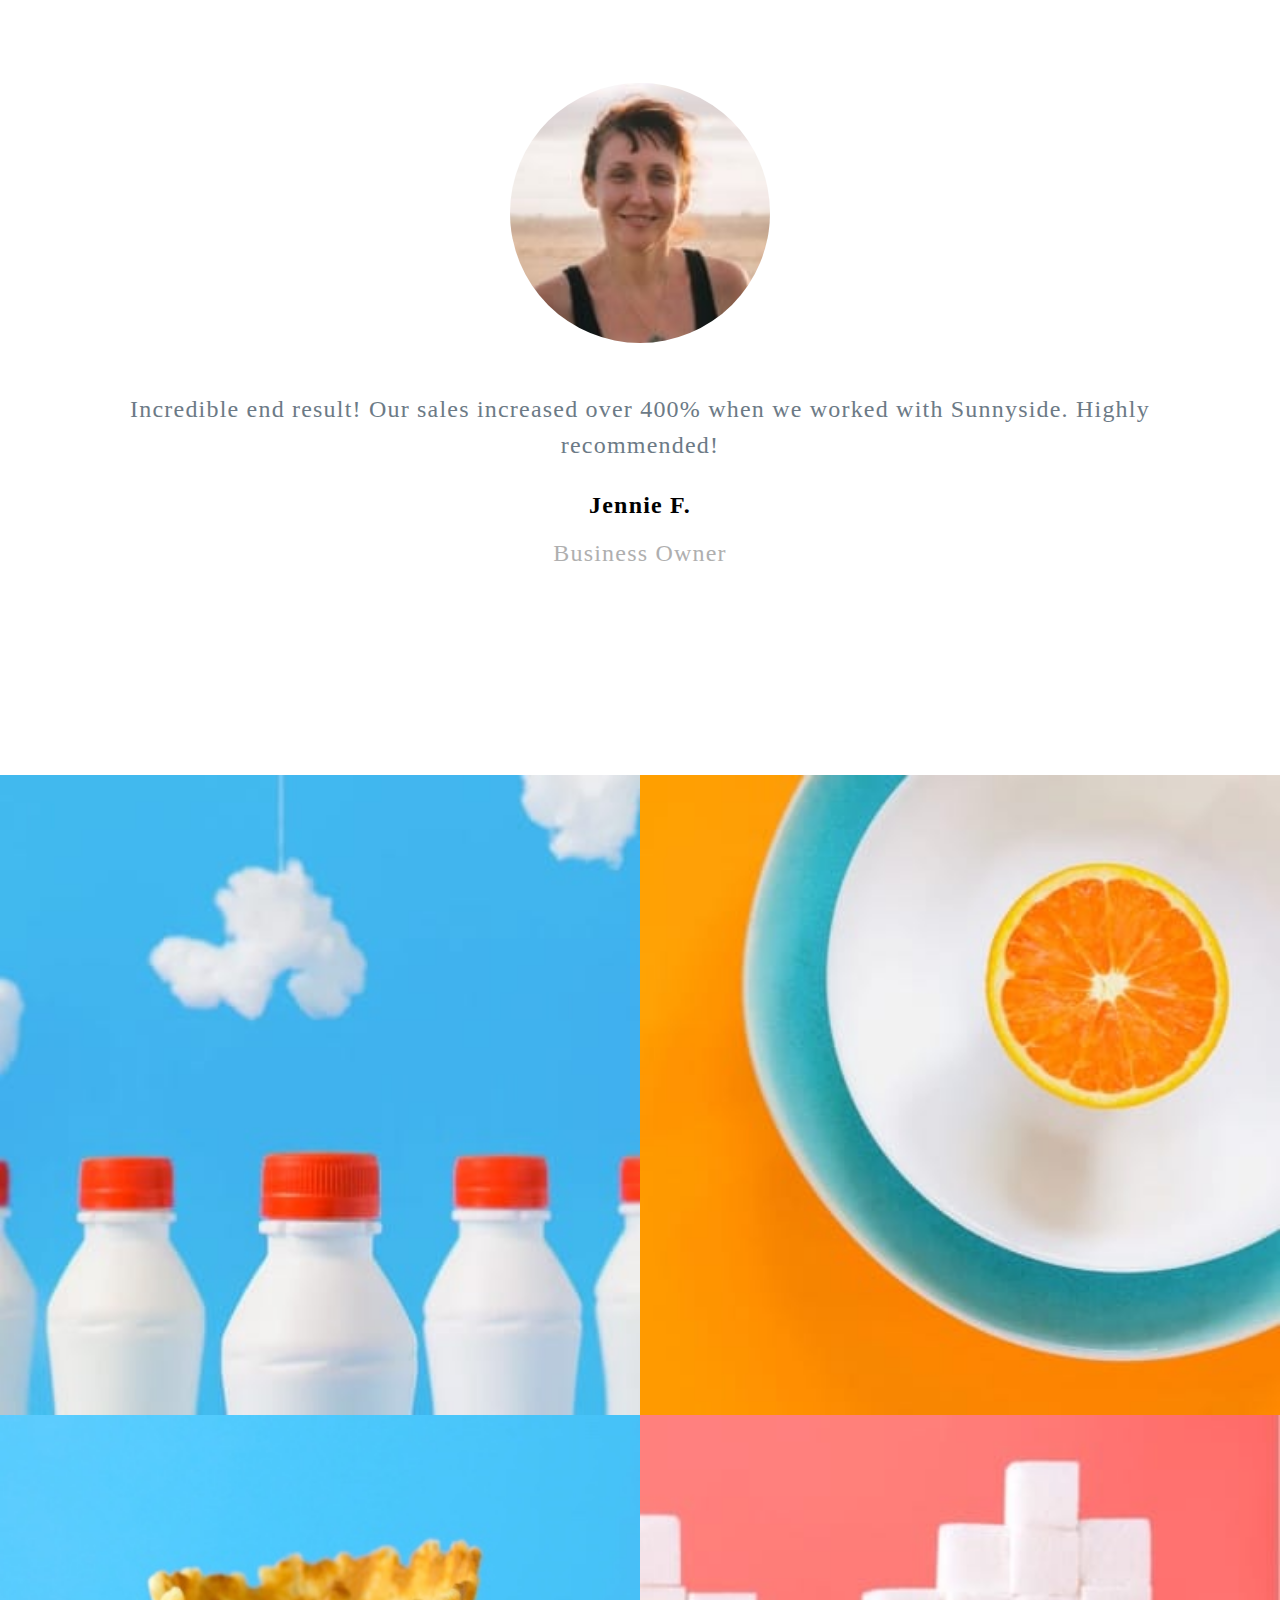
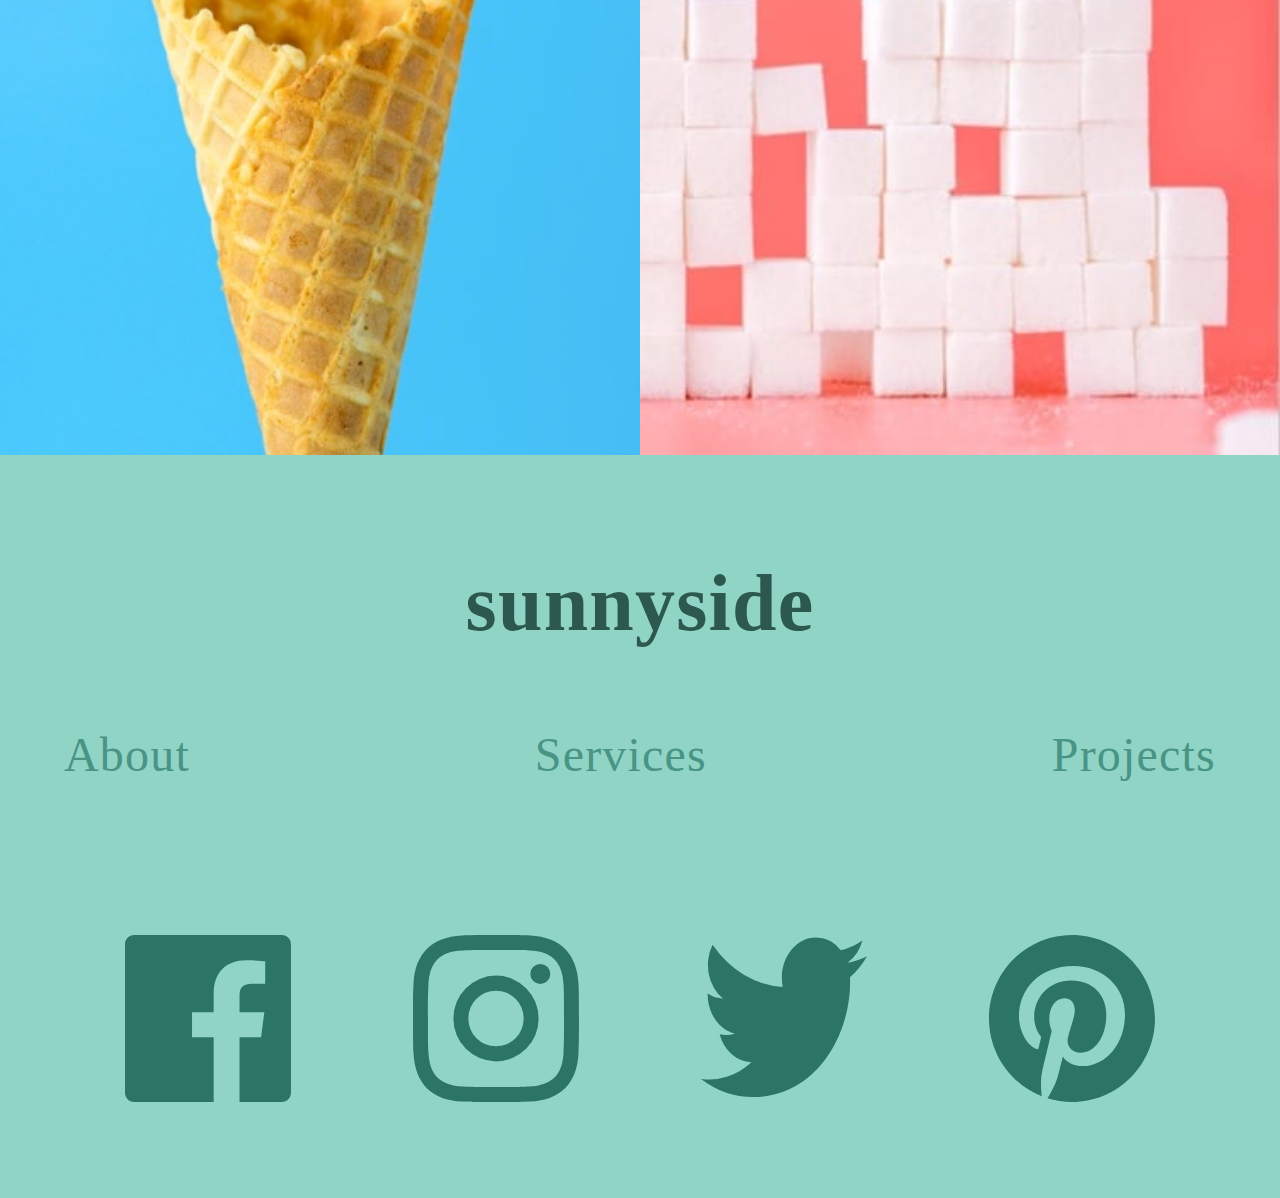
==== commit c03a1a53: "nav-bar" ====
--- a/user_story_10/index.html
+++ b/user_story_10/index.html
@@ -11,6 +11,7 @@
         <header>
             <nav>
                 <h1 class='company-name'>sunnyside</h1>
+                <input class='hamburger-menu' id ='hamburger-menu' type= 'checkbox'     > 
                 <div class='nav-bar'>
                     <ul class='nav-bar-list'>
                         <li><a href='#' class='nav-bar-link'>About</a></li>
@@ -19,7 +20,12 @@
                         <li><a href='#' class='nav-bar-link'>Contact</a></li>
                     </ul>
                 </div>
-            </nav>
+                <label for='hamburger-menu' class='hamburger-menu-label'>
+                    <span></span>
+                </label>  
+            </nav>    
+                
+            
         </header> 
         <main>
             <div class='tag-line-tile'>
--- a/user_story_10/css/style.css
+++ b/user_story_10/css/style.css
@@ -61,22 +61,81 @@
 
 
 /*nav-bar*/
+header{
+    background-color: var(--blue-header) ;
+
+}
 
 nav {
     display: flex;
     flex-direction: row;
     justify-content: space-between;
-    background-color: var(--blue-header) ;
     padding:1em;
     z-index:4;
+}
+
+.hamburger-menu{
+    display: none;
+}
+
+.hamburger-menu-label{
+    position:absolute;
+    top:0;
+    right:0;
+    margin-right:1em;
+    height:10%;
+    display: flex;
+    align-items: center;
+}
+
+.hamburger-menu-label span::before,.hamburger-menu-label span,.hamburger-menu-label span::after{
+display: block;
+height:2px;
+width:2em;
+background-color: white;
+border-radius:2px;
+position: relative;
+}
+
+.hamburger-menu-label span::before,.hamburger-menu-label span::after{
+    content:"";
+    position:absolute;
+
+}
+
+.hamburger-menu-label span::before{
+    bottom:6px;
+}
+
+.hamburger-menu-label span::after{
+    top:6px;
+}
+
+
+
+.hamburger-menu ~ .nav-bar{
+    display: none;
+}
+
+.hamburger-menu:checked ~ .nav-bar{
+    display: block;
 }
 
 .nav-bar-list{
     list-style: none;
+    border:2px red solid;
+    position:relative;
+    transform:translate(-100%,20%);
+    background-color: white;
+    padding:2em;
+    
 }
 
 .nav-bar-link{
     text-decoration: none;  
+    margin-bottom:1em;
+    padding:0.5em;
+    
 }
 
 .nav-bar-link{
@@ -87,6 +146,8 @@
     color:black;
 
 }
+
+
 
 /*tag-line*/
 .tag-line-tile{
@@ -113,9 +174,10 @@
     max-width:100%; 
     width:100%;
     height:auto;
-    position: relative;
+    /* position: relative;
     bottom:200px;
-    
+     */
+    transform:translate(0px,-30%);
 }
 
 
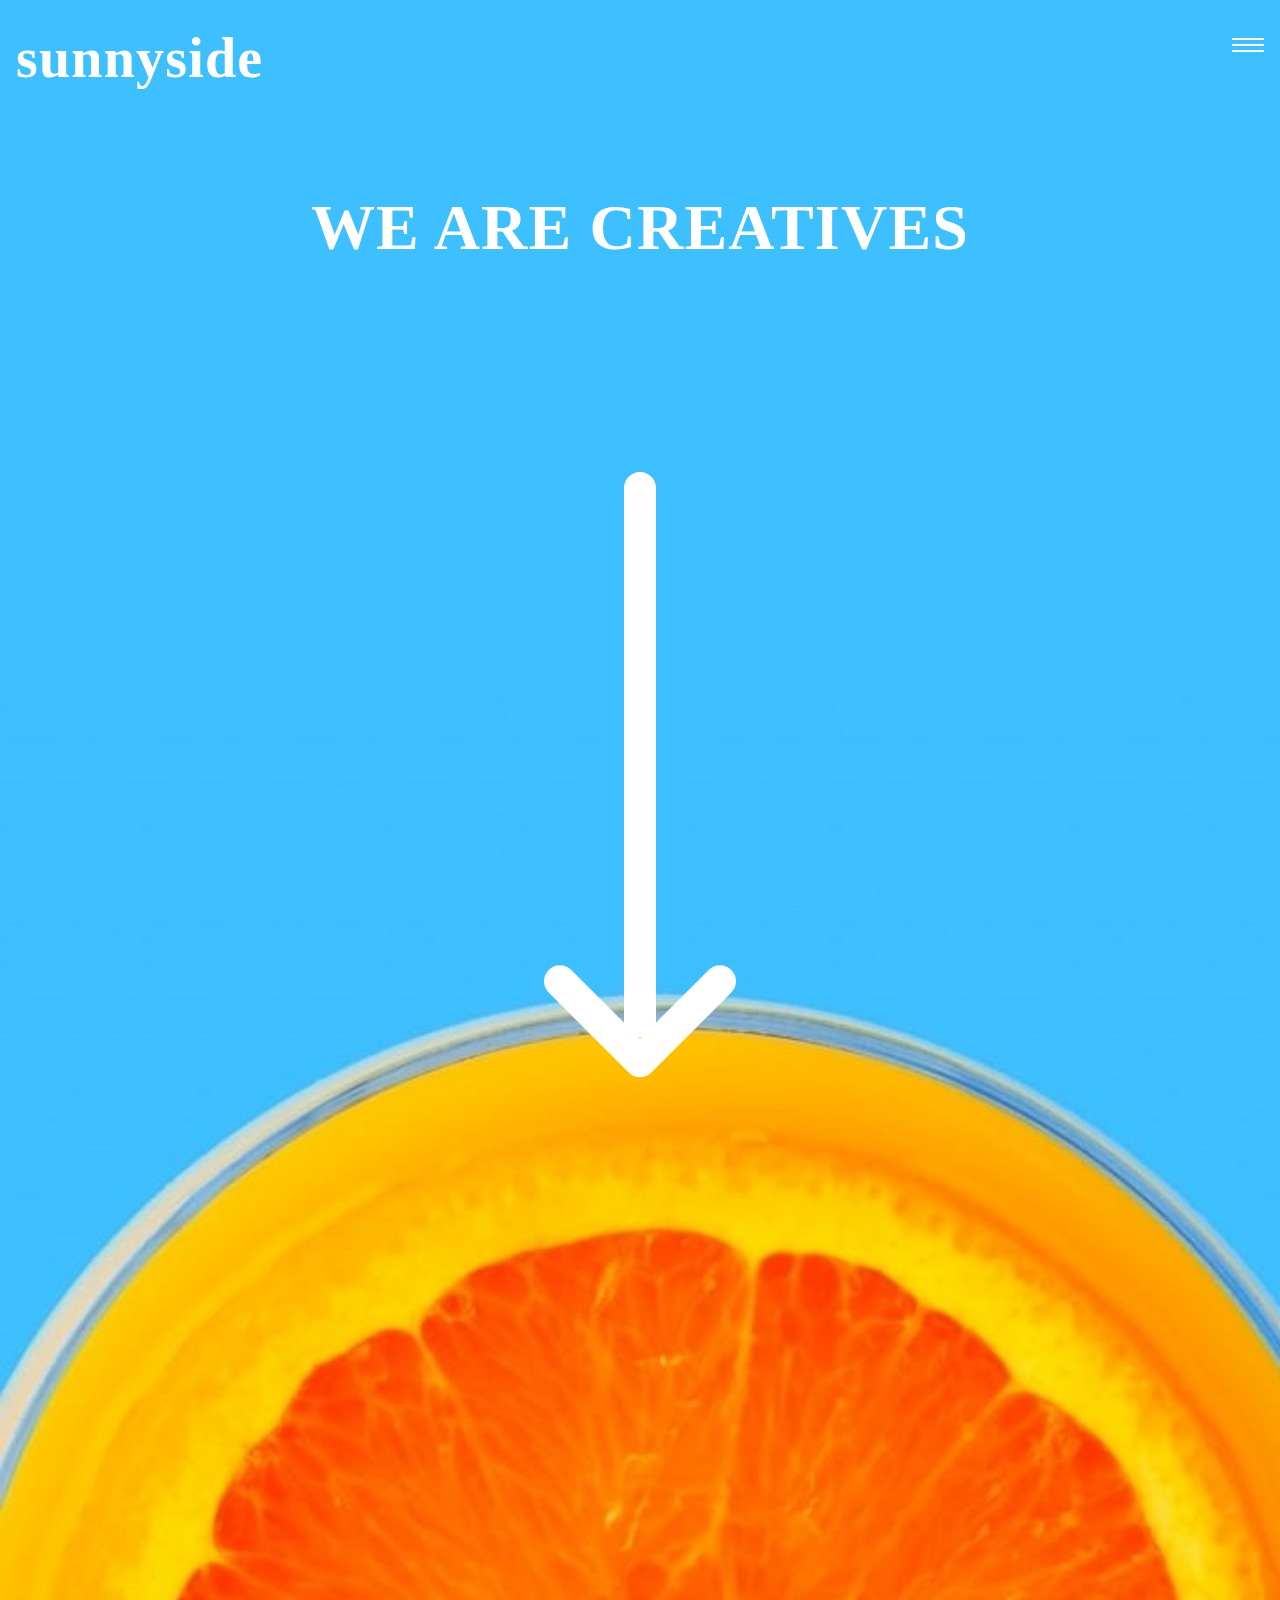
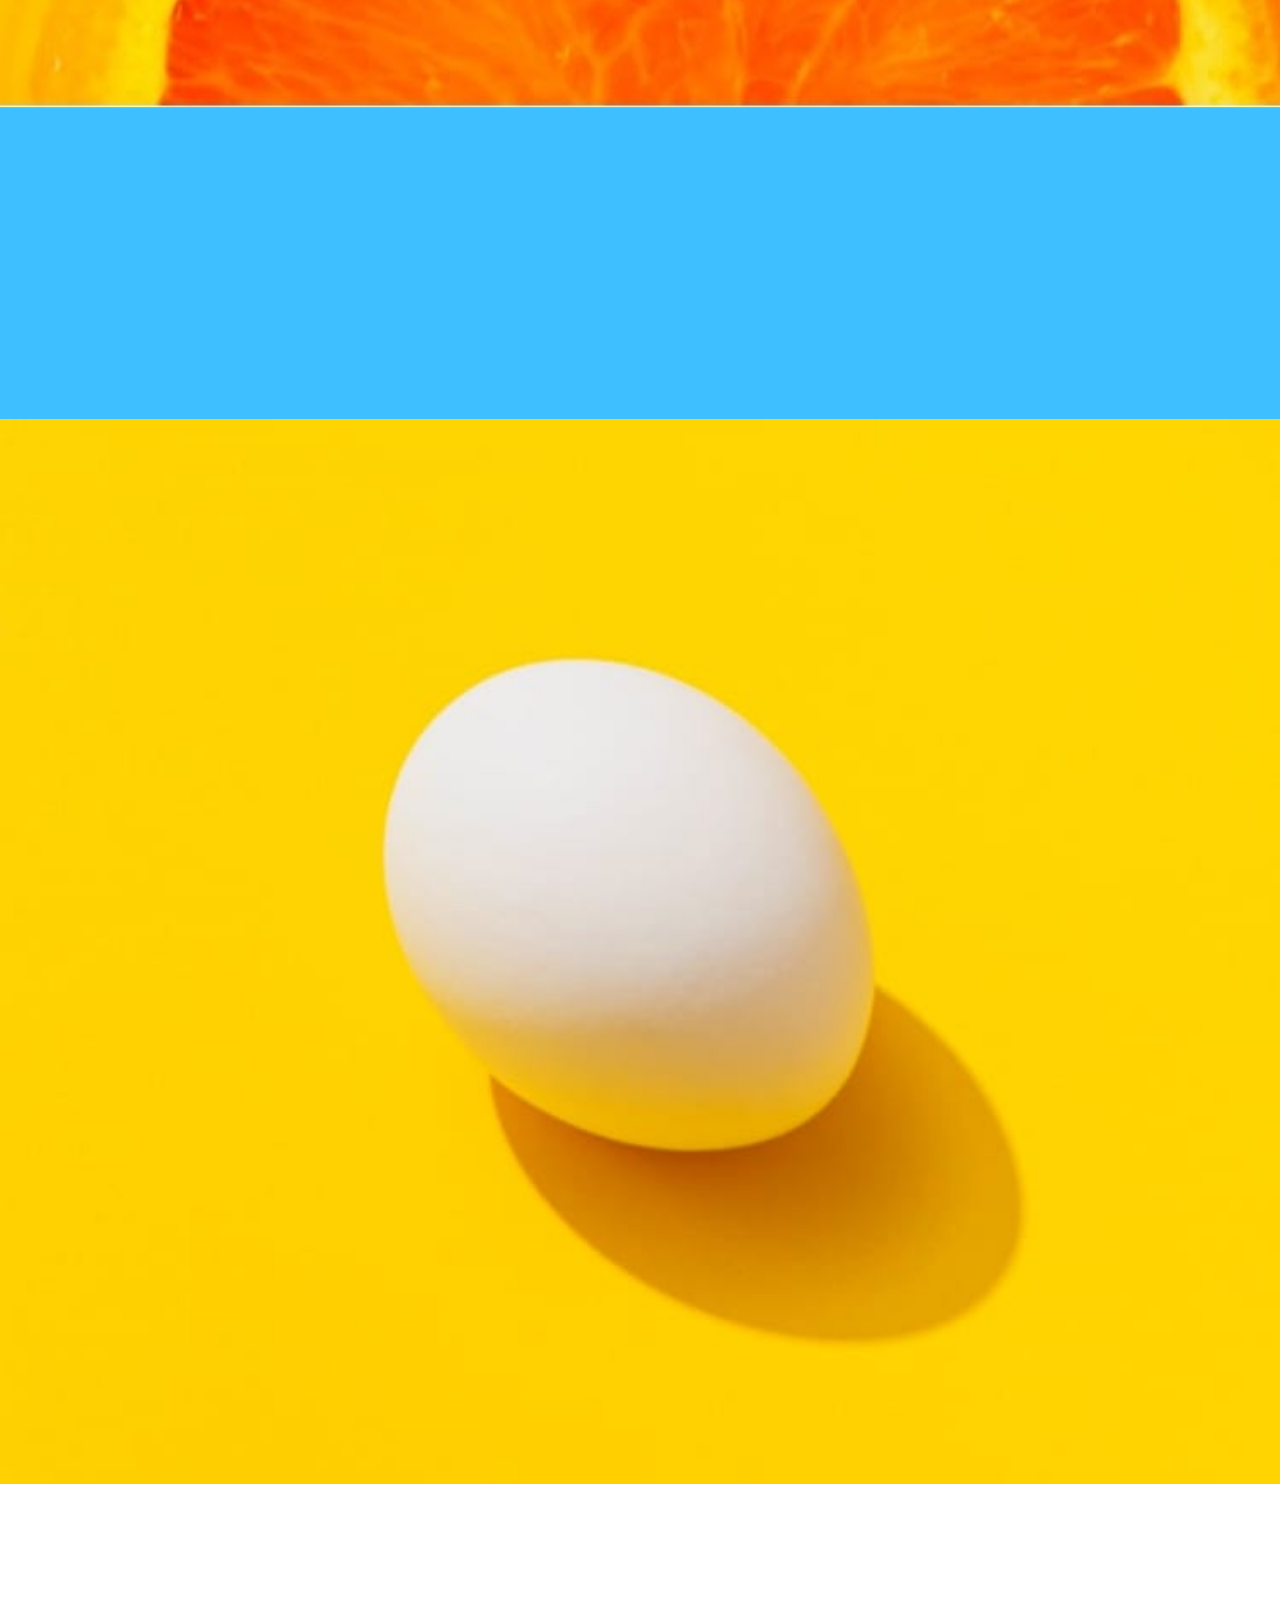
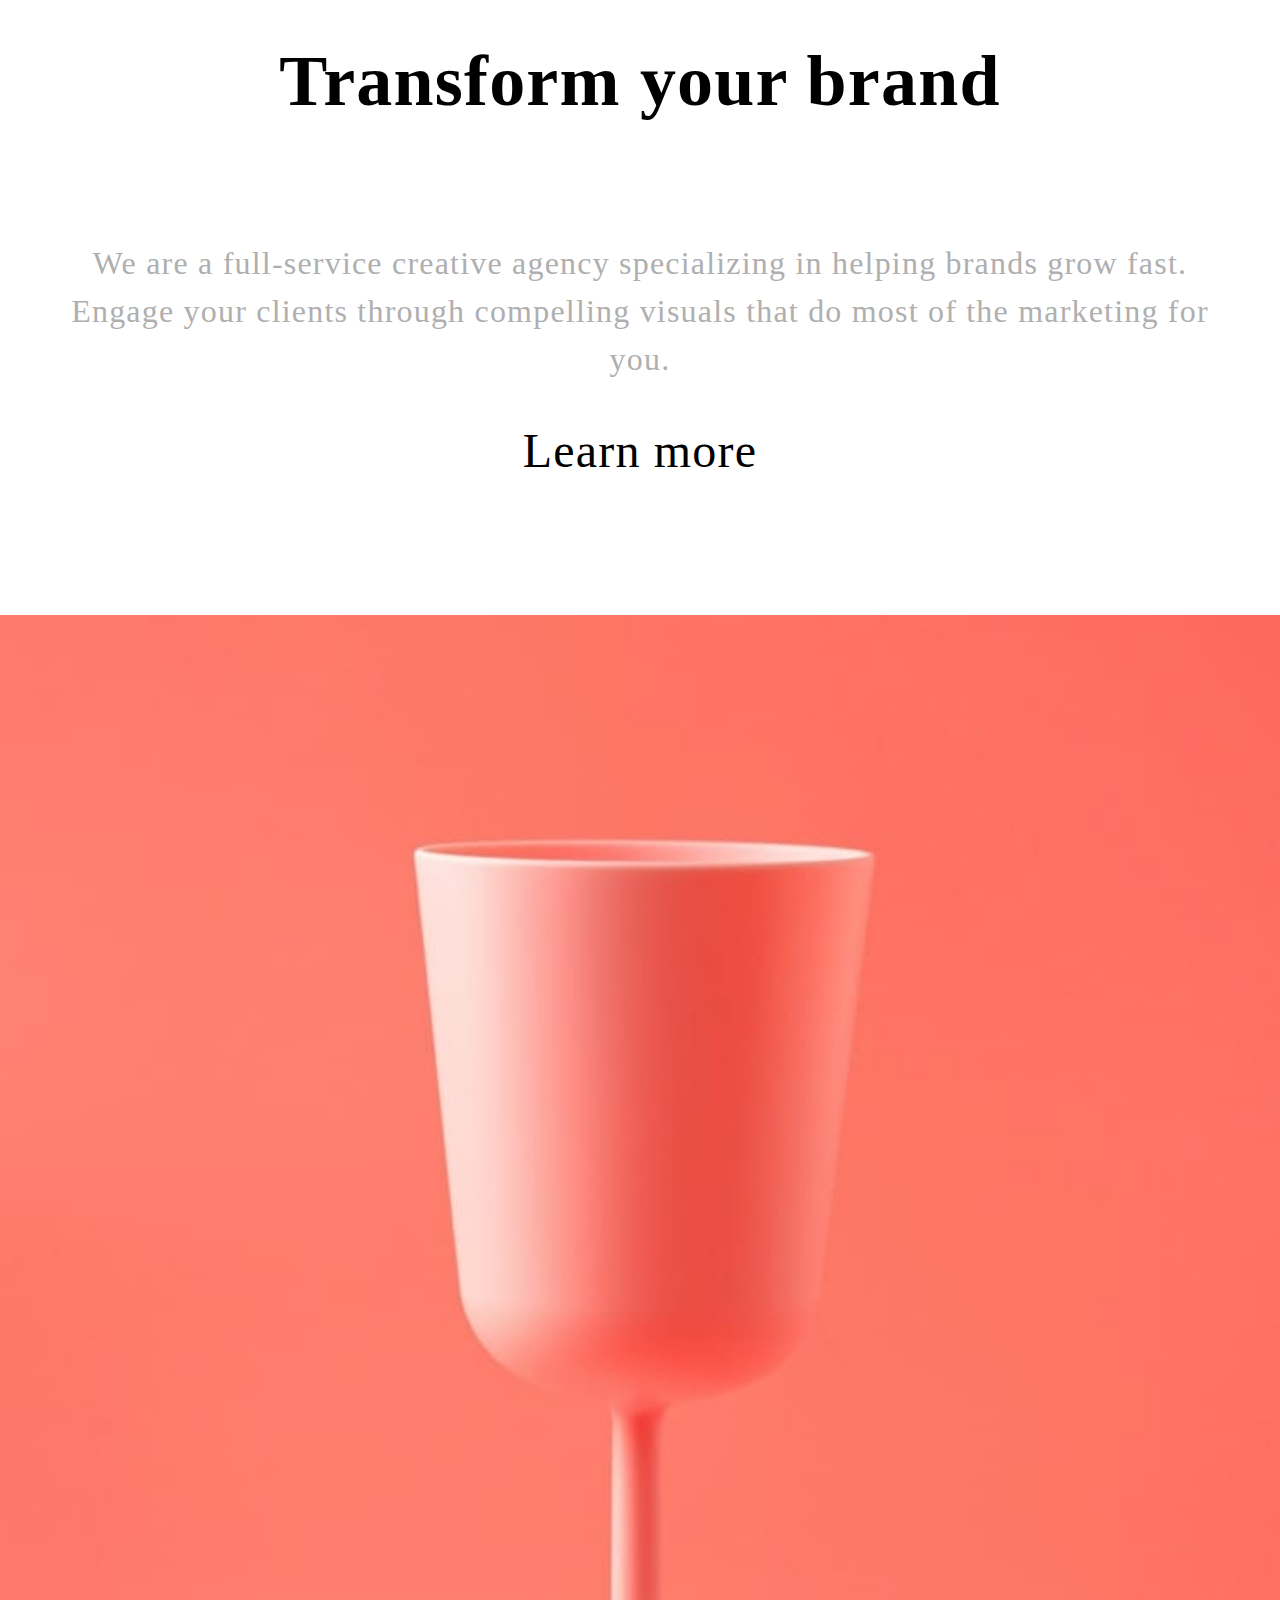
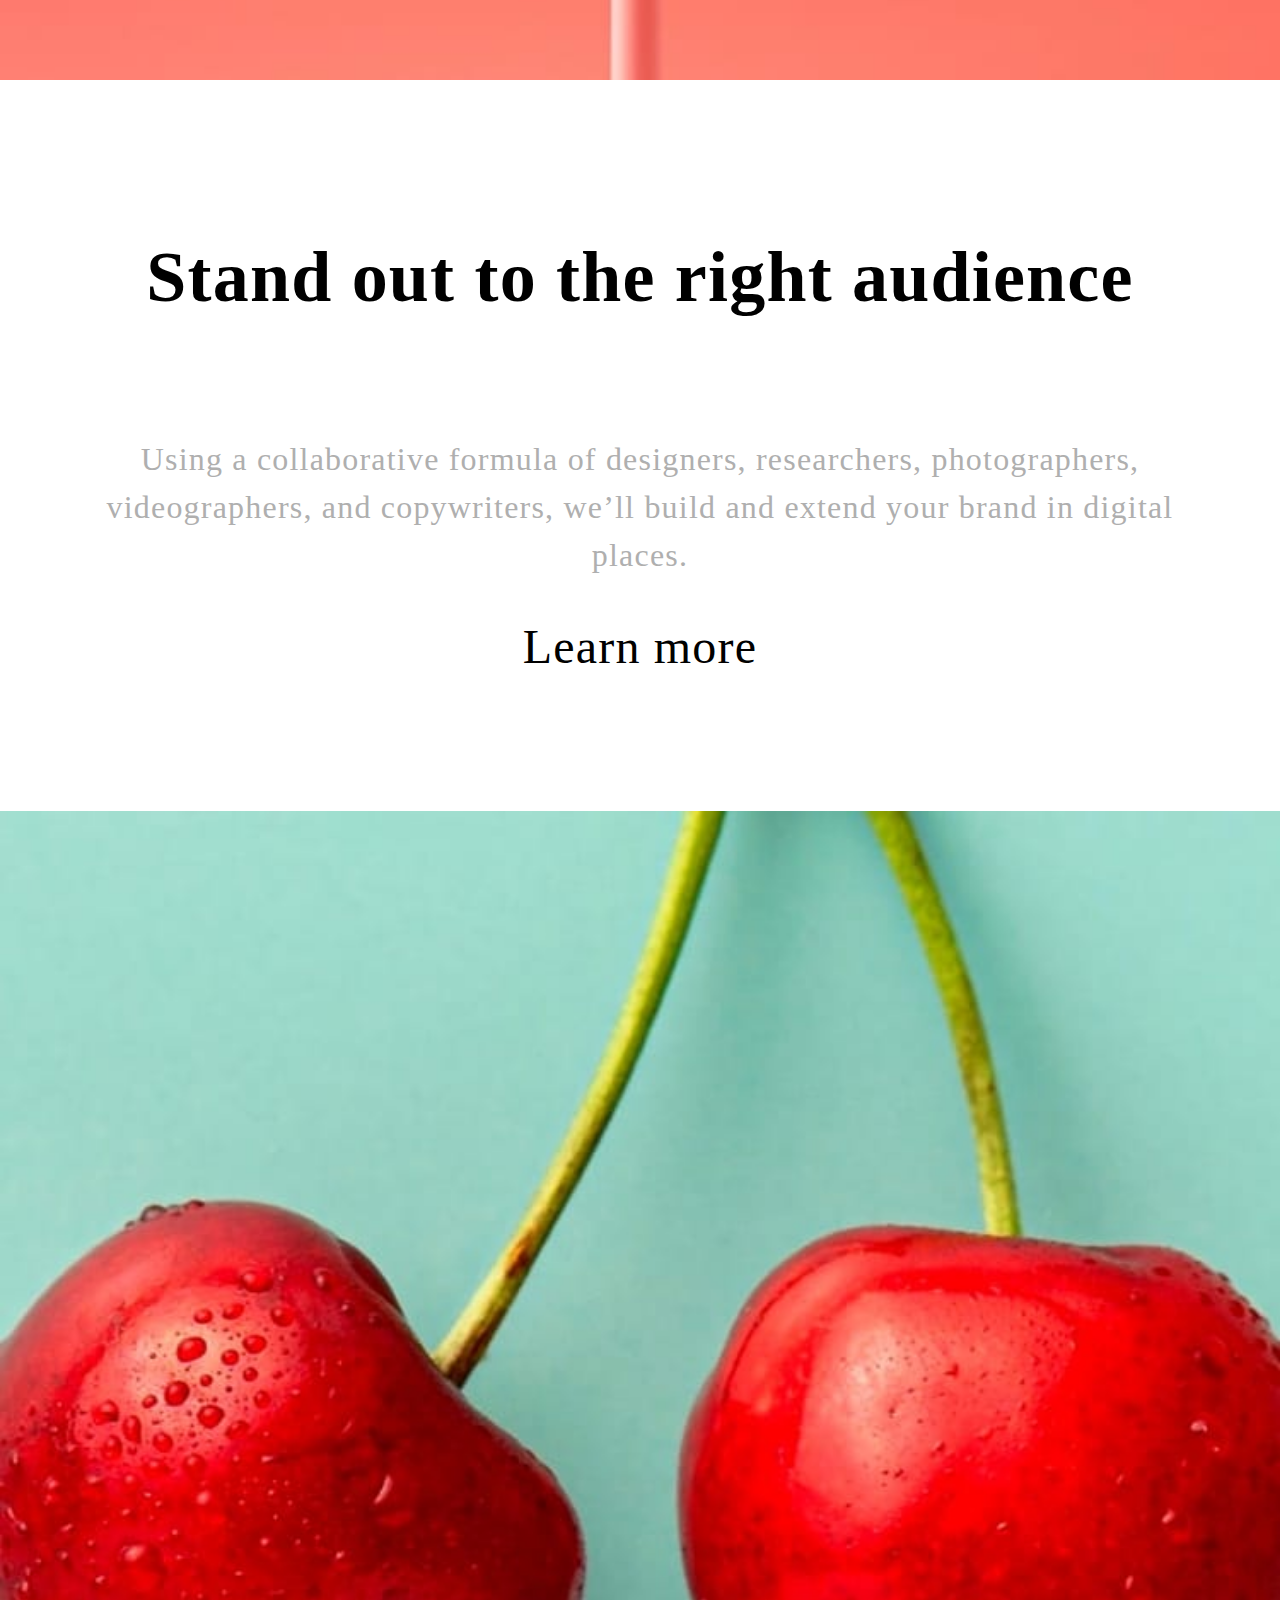
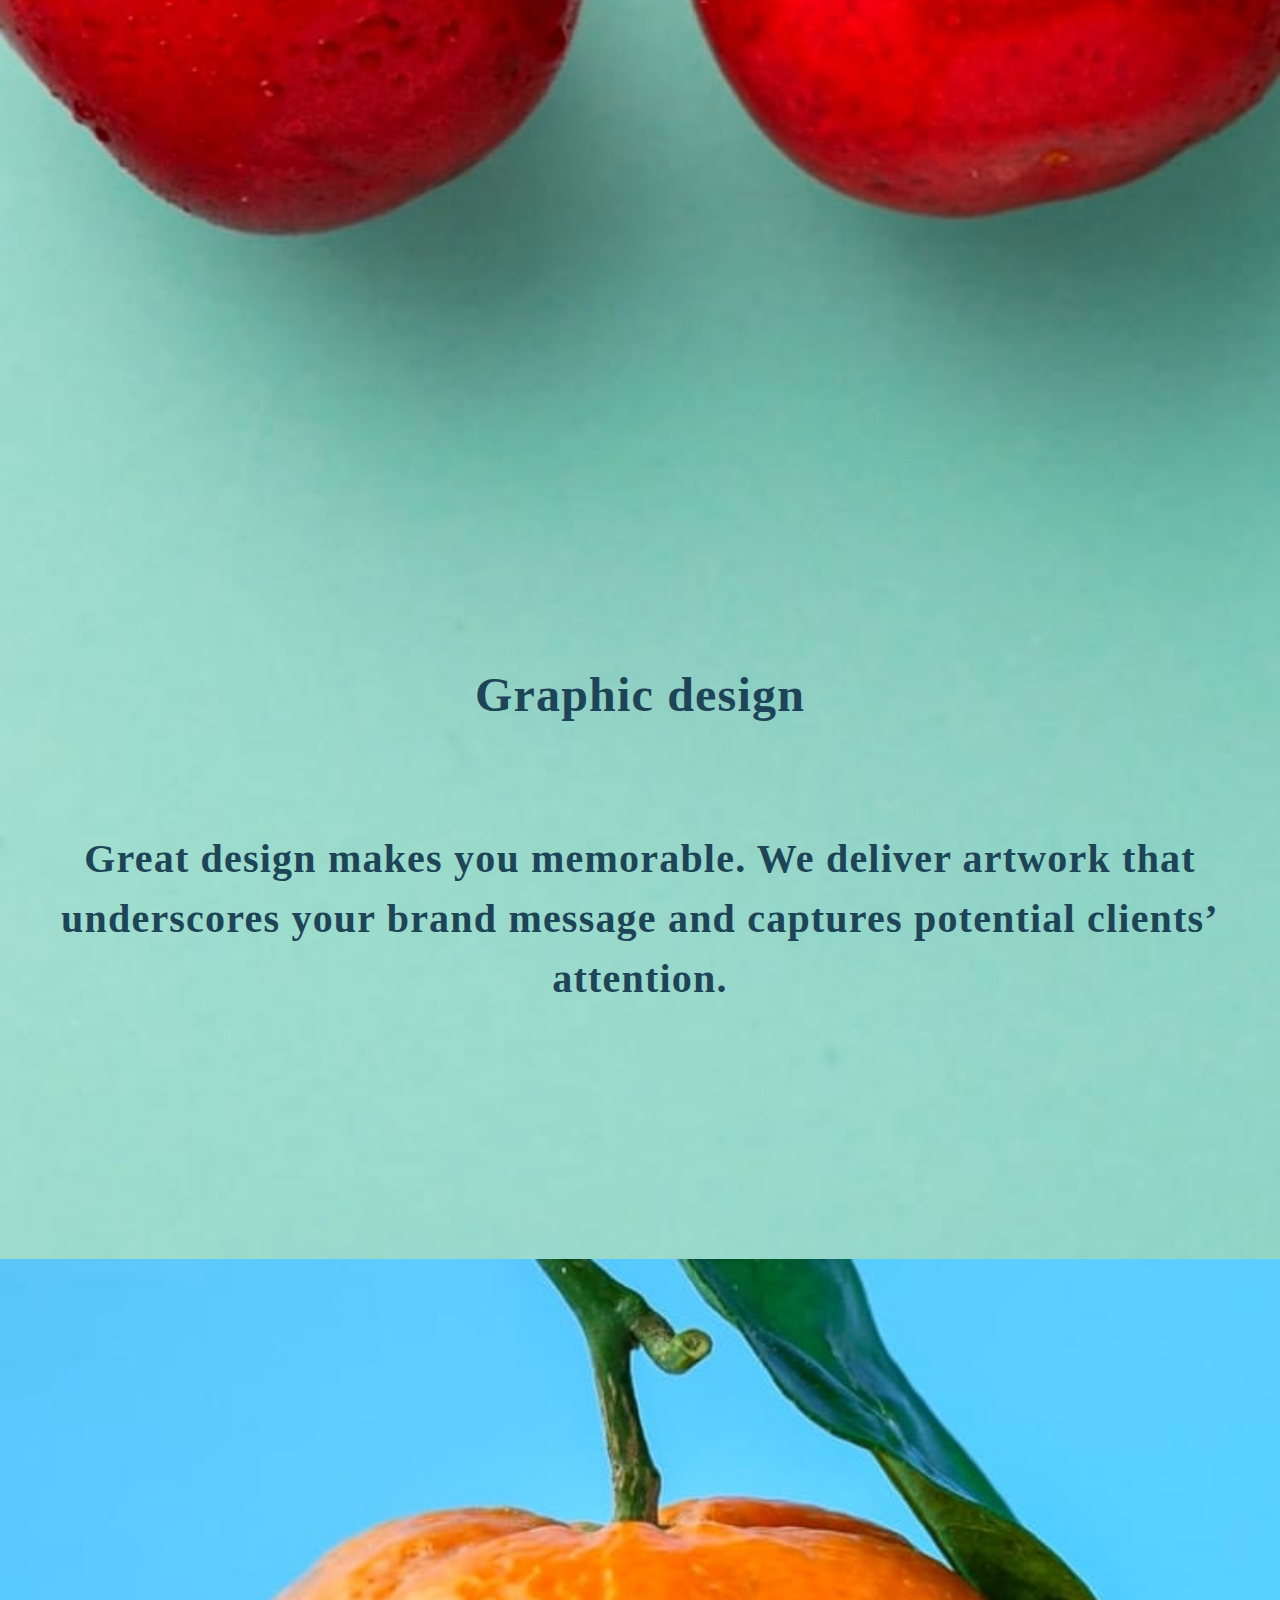
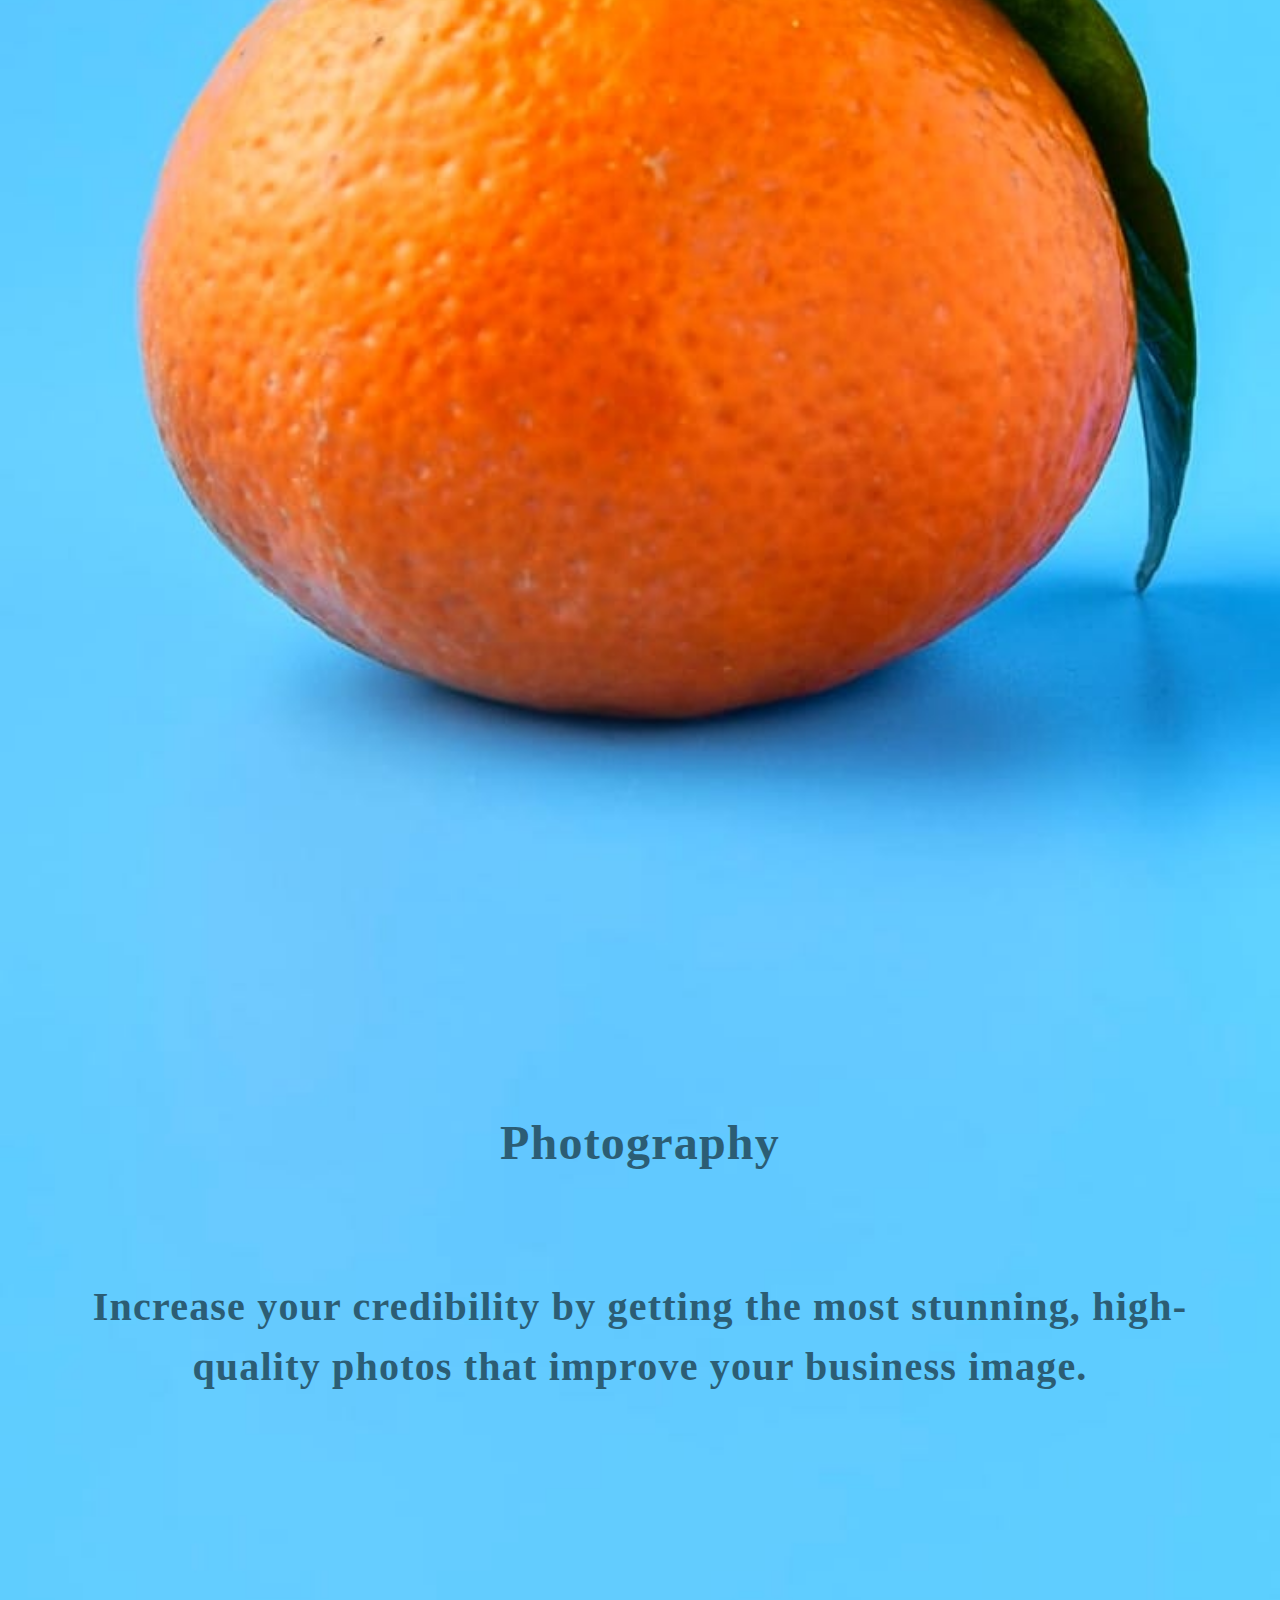
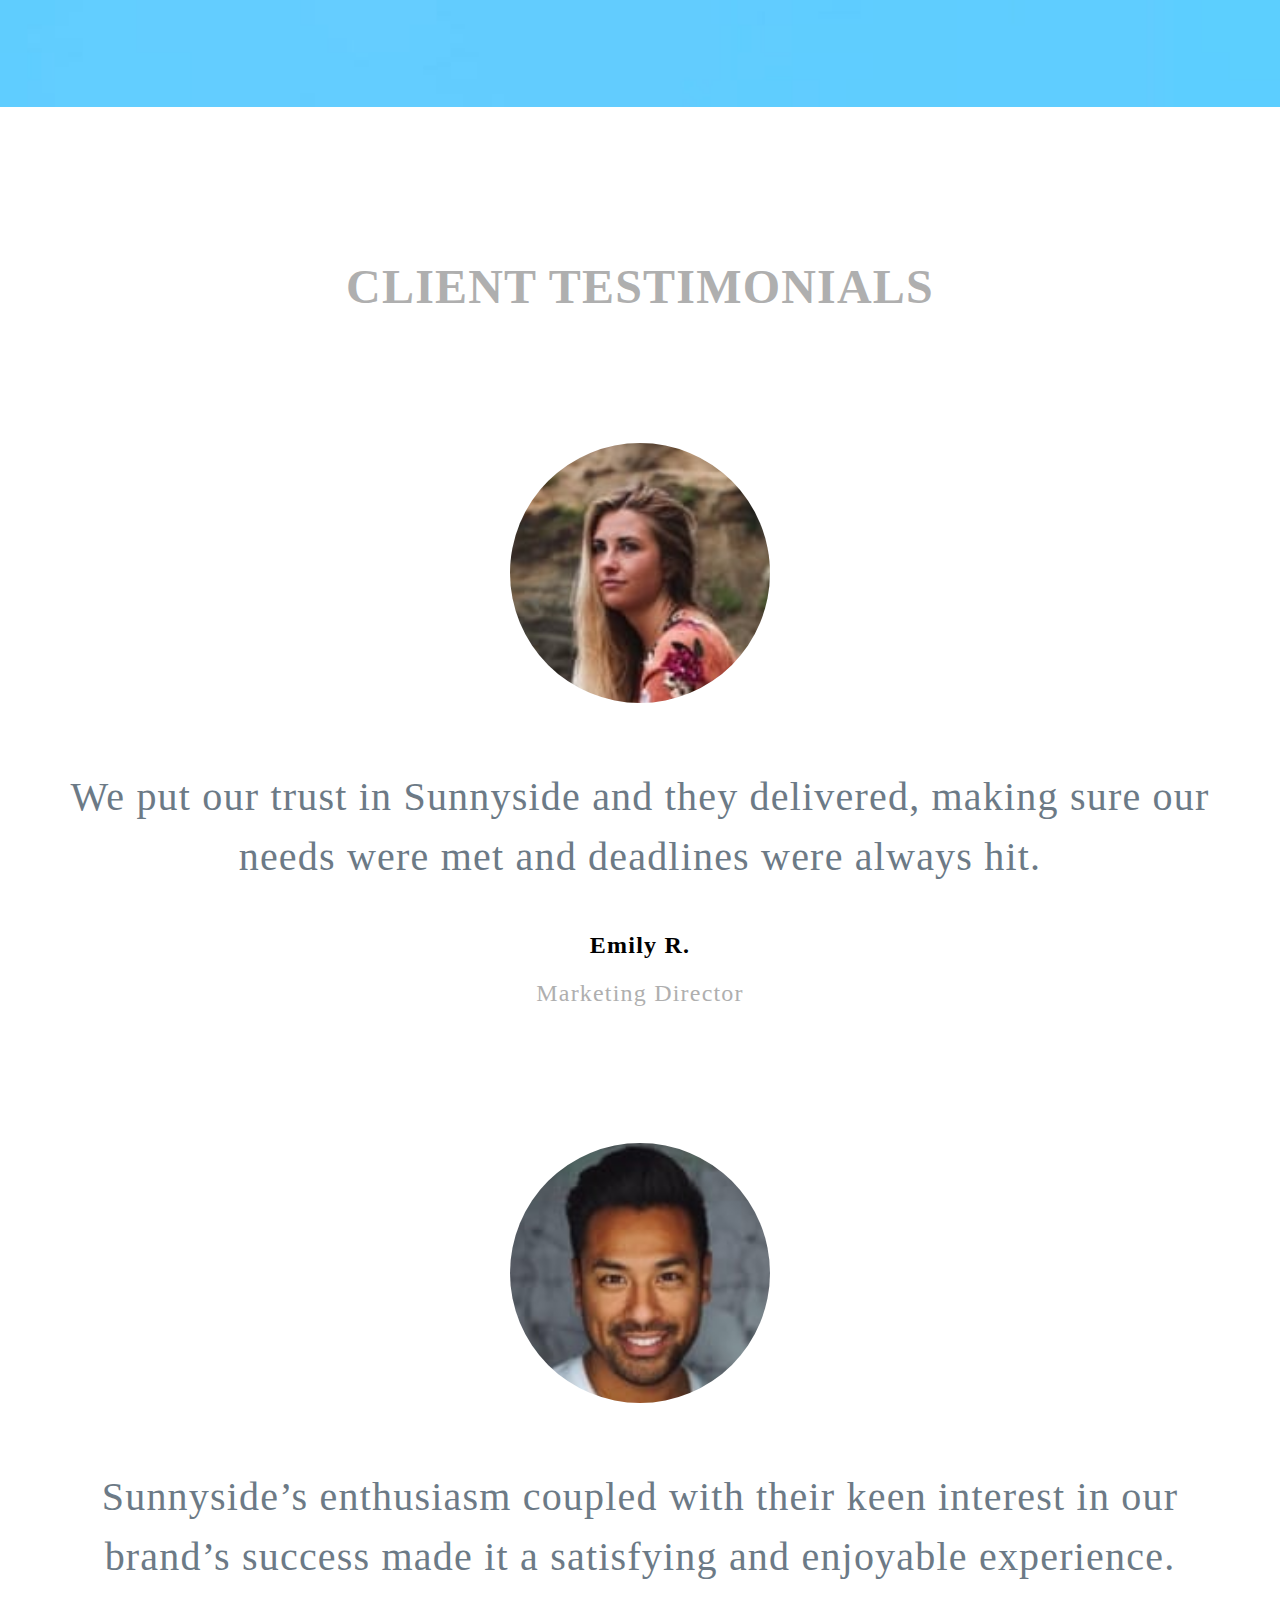
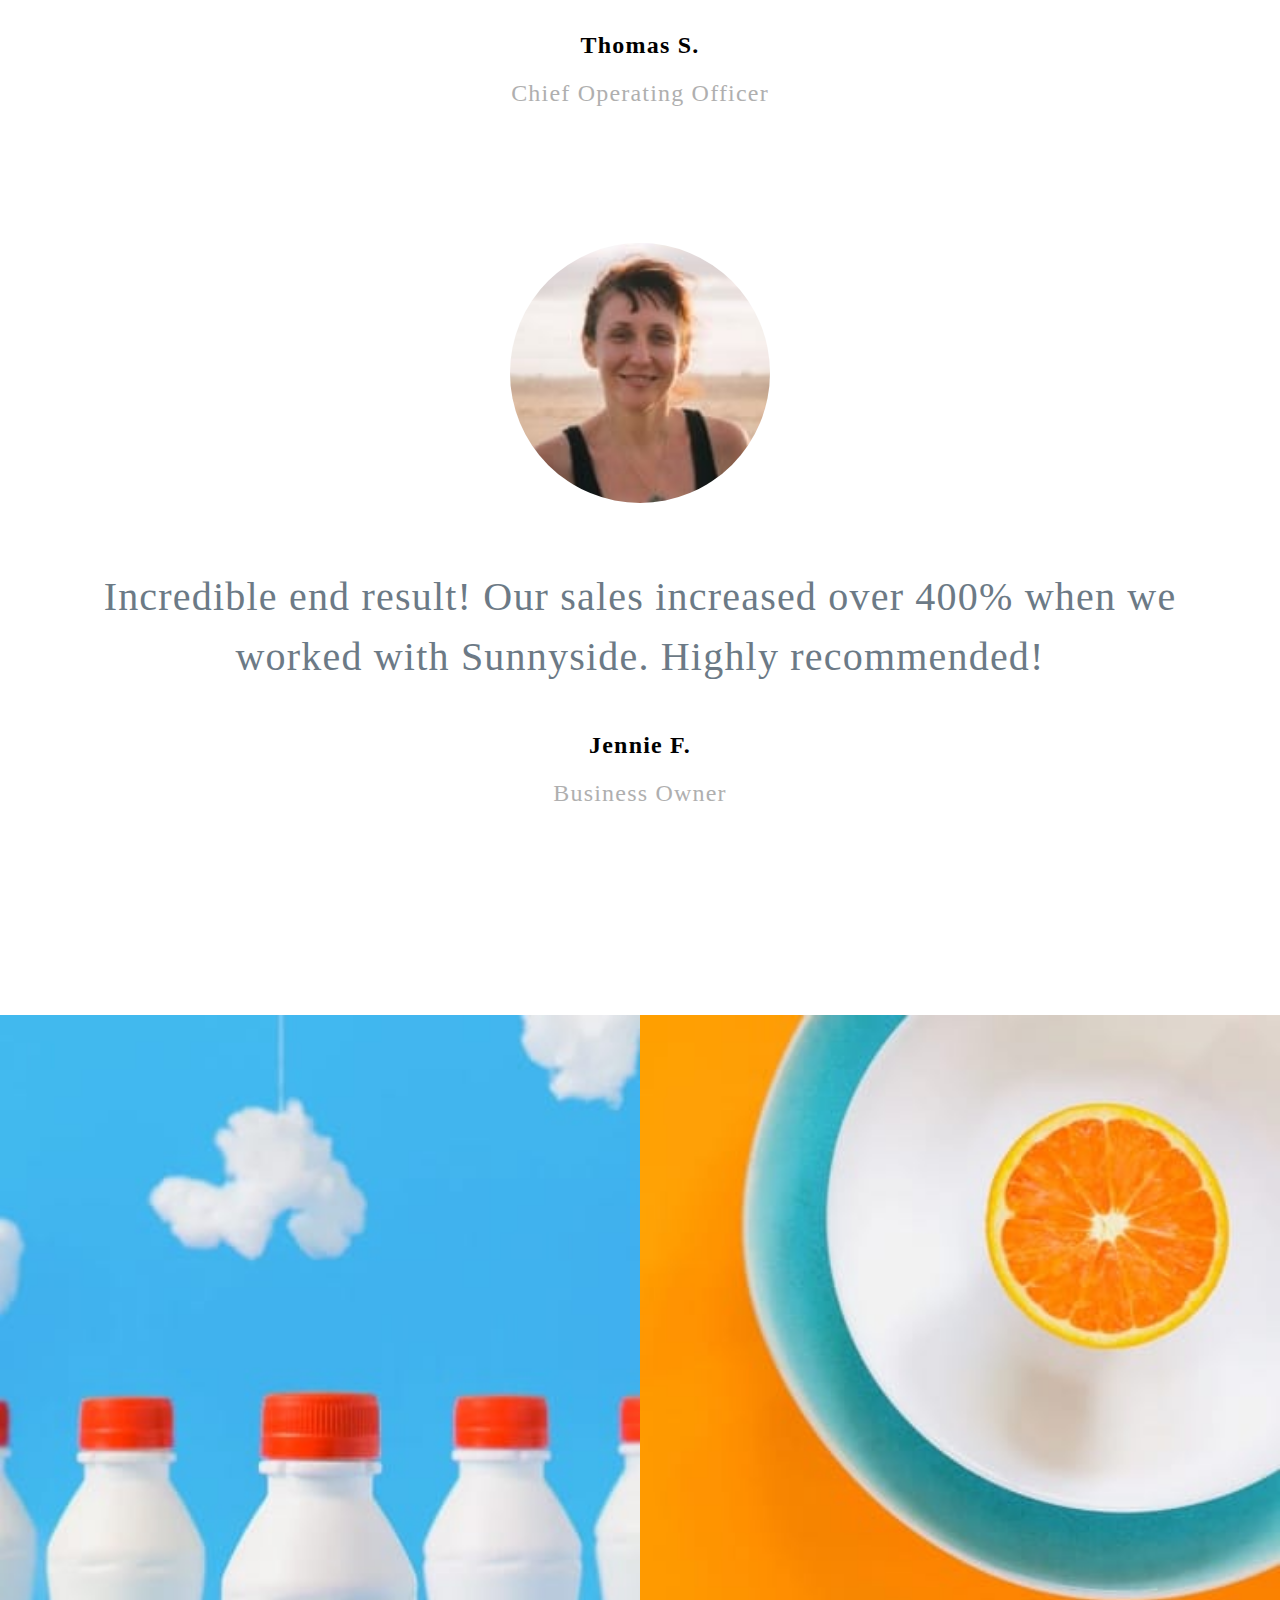
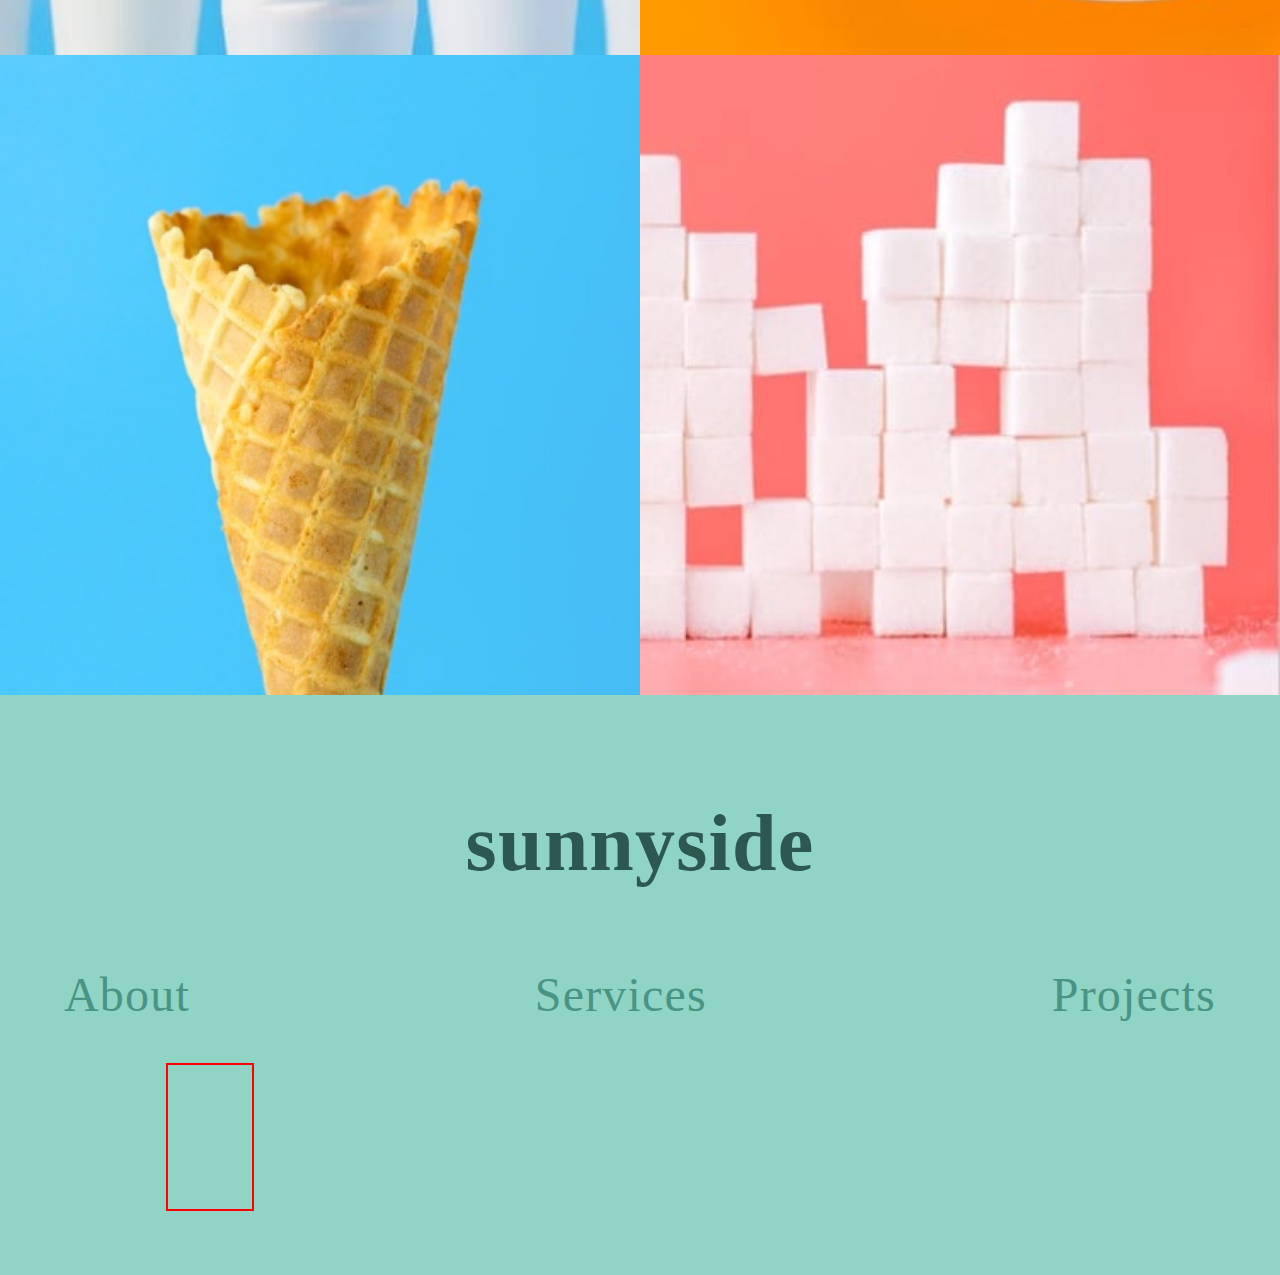
==== commit a391f1fa: "navbar" ====
--- a/user_story_10/index.html
+++ b/user_story_10/index.html
@@ -13,6 +13,7 @@
                 <h1 class='company-name'>sunnyside</h1>
                 <input class='hamburger-menu' id ='hamburger-menu' type= 'checkbox'     > 
                 <div class='nav-bar'>
+                    
                     <ul class='nav-bar-list'>
                         <li><a href='#' class='nav-bar-link'>About</a></li>
                         <li><a href='#' class='nav-bar-link'>Services</a></li>
@@ -41,7 +42,7 @@
                 <div class='usp-block-1-description-tile'>
                     <h3 class='usp-tile-heading'>Transform your brand</h3>
                     <p class='usp-tile-explanation'>We are a full-service creative agency specializing in helping brands grow fast. Engage your clients through compelling visuals that do most of the marketing for you.</p>
-                    <a href='#' class='usp-tile-button'>Learn more</a>
+                    <a href='#' class='usp-tile-button btn-yellow'>Learn more</a>
                 </div>
                 <div class='usp-block-1-image-tile'>
                     <img class='usp-tile-image' alt='hard boiled egg with a yellow background' src='images/mobile/image-transform.jpg'>
@@ -52,7 +53,7 @@
                 <div class='usp-block-2-description-tile'>
                     <h3 class='usp-tile-heading'>Stand out to the right audience</h3>
                     <p class='usp-tile-explanation'>Using a collaborative formula of designers, researchers, photographers, videographers, and copywriters, we’ll build and extend your brand in digital places.</p>
-                    <a href='#' class='usp-tile-button'>Learn more</a>
+                    <a href='#' class='usp-tile-button btn-pink'>Learn more</a>
                 </div>
                 <div class='usp-block-2-image-tile'>
                     <img class='usp-tile-image' alt='A pink lamp against a pink background' src='images/mobile/image-stand-out.jpg'>
@@ -131,10 +132,10 @@
             </div>
 
             <div class='social-media'>
-                <img alt='facebook-icon' class='social-media-icon' src='images/icon-facebook.svg' /></a>
-                <img alt='insta-icon' class='social-media-icon' src='images/icon-instagram.svg'>
-                <img alt='twitter-icon' class='social-media-icon' src='images/icon-twitter.svg'>
-                <img alt='pinterest-icon' class='social-media-icon' src='images/icon-pinterest.svg'>
+                    <div><a href='#'><img alt='facebook-icon' class='social-media-icon' src='images/icon-facebook.svg'></a></div>
+                    <a href='#'><img alt='insta-icon' class='social-media-icon' src='images/icon-instagram.svg'></a>
+                    <a href='#'><img alt='twitter-icon' class='social-media-icon' src='images/icon-twitter.svg'></a>
+                    <a href='#'><img alt='pinterest-icon' class='social-media-icon' src='images/icon-pinterest.svg'></a>
                 
             </div>
 
--- a/user_story_10/css/style.css
+++ b/user_story_10/css/style.css
@@ -1,6 +1,7 @@
 :root{
     --blue-header:#3EBFFF;
-
+    --yellow:#FFD302;
+    --pink:#FE6F61
 }
 
 
@@ -71,7 +72,11 @@
     flex-direction: row;
     justify-content: space-between;
     padding:1em;
-    z-index:4;
+    z-index:4;  
+}
+
+.nav-bar{
+    width: 100%;
 }
 
 .hamburger-menu{
@@ -121,31 +126,60 @@
     display: block;
 }
 
+
 .nav-bar-list{
     list-style: none;
-    border:2px red solid;
     position:relative;
-    transform:translate(-100%,20%);
+    transform:translate(-15%,70%);
     background-color: white;
-    padding:2em;
+    padding:2.5em 10em ; 
+    z-index:999;
     
 }
 
+.nav-bar-list li{
+    margin:1.5em 0;
+    padding:2.5em;
+}
+
 .nav-bar-link{
+    font-size: 3.5rem;
+    font-weight: bolder;
     text-decoration: none;  
-    margin-bottom:1em;
-    padding:0.5em;
-    
-}
-
-.nav-bar-link{
-    font-size: 2.5rem;
-}
-
-.nav-bar-link:visited{
+    /* margin-bottom:1em; */
+    margin:2em 0 ;
+    color:silver;
+}
+
+.nav-bar-link:hover,.nav-bar-link:focus{
     color:black;
 
 }
+
+.nav-bar-list li{
+    margin:2.5em 0;
+    padding:0.5em 3.5em;
+}
+
+
+.nav-bar-link:hover,.nav-bar-link:focus{
+    color:black;
+}
+
+/* .clipped-portion:first-child{
+    background-color: var(--blue-header) ; 
+    width:inherit;
+
+} */
+
+.nav-bar-list li:last-child{
+    background-color: var(--yellow);
+    z-index:99;
+    border-radius:75px;
+    padding:1.5em 3em;
+    text-transform: uppercase;
+}
+
 
 
 
@@ -161,7 +195,7 @@
     width:75%;
     margin:0 auto;
     padding:1em;
-    z-index: 2;
+    z-index: 1;
     
 }
 
@@ -174,13 +208,8 @@
     max-width:100%; 
     width:100%;
     height:auto;
-    /* position: relative;
-    bottom:200px;
-     */
     transform:translate(0px,-30%);
 }
-
-
 
 
 .tag-line-arrow{
@@ -193,7 +222,6 @@
 }
  
 
-
 /* usp-block*/
 
 .usp-block-1,.usp-block-2,.usp-block-3{
@@ -239,7 +267,17 @@
     cursor: pointer;
 }
 
-
+.btn-yellow:hover,.btn-yellow:focus,.btn-yellow:active{
+    border-bottom: 10px var(--yellow) solid;
+    cursor: pointer;
+    padding-bottom:1px;
+}
+
+.btn-pink:hover,.btn-pink:focus,.btn-pinkactive{
+    border-bottom: 10px var(--pink) solid;
+    cursor: pointer;
+    padding-bottom:1px;
+}
 .usp-block-3-description{
 margin-top:-25em;
 height:25em;
@@ -293,6 +331,7 @@
 .testimony-quote{
     order:1;
     color:#6c7a86 ;
+    font-size: 2.5rem;
 }
 
 .testimony-name{
@@ -362,6 +401,12 @@
     padding:1em;
     display: flex;
     justify-content: space-around;
+    
+}
+
+.social-media div {
+    border:2px red solid;
+    display: block;
 }
 
 .social-media-icon{
@@ -372,4 +417,8 @@
     display:block;
 }
 
-
+.footer-links:hover,.footer-links:focus{
+    color:white;
+    cursor: pointer;
+}
+
